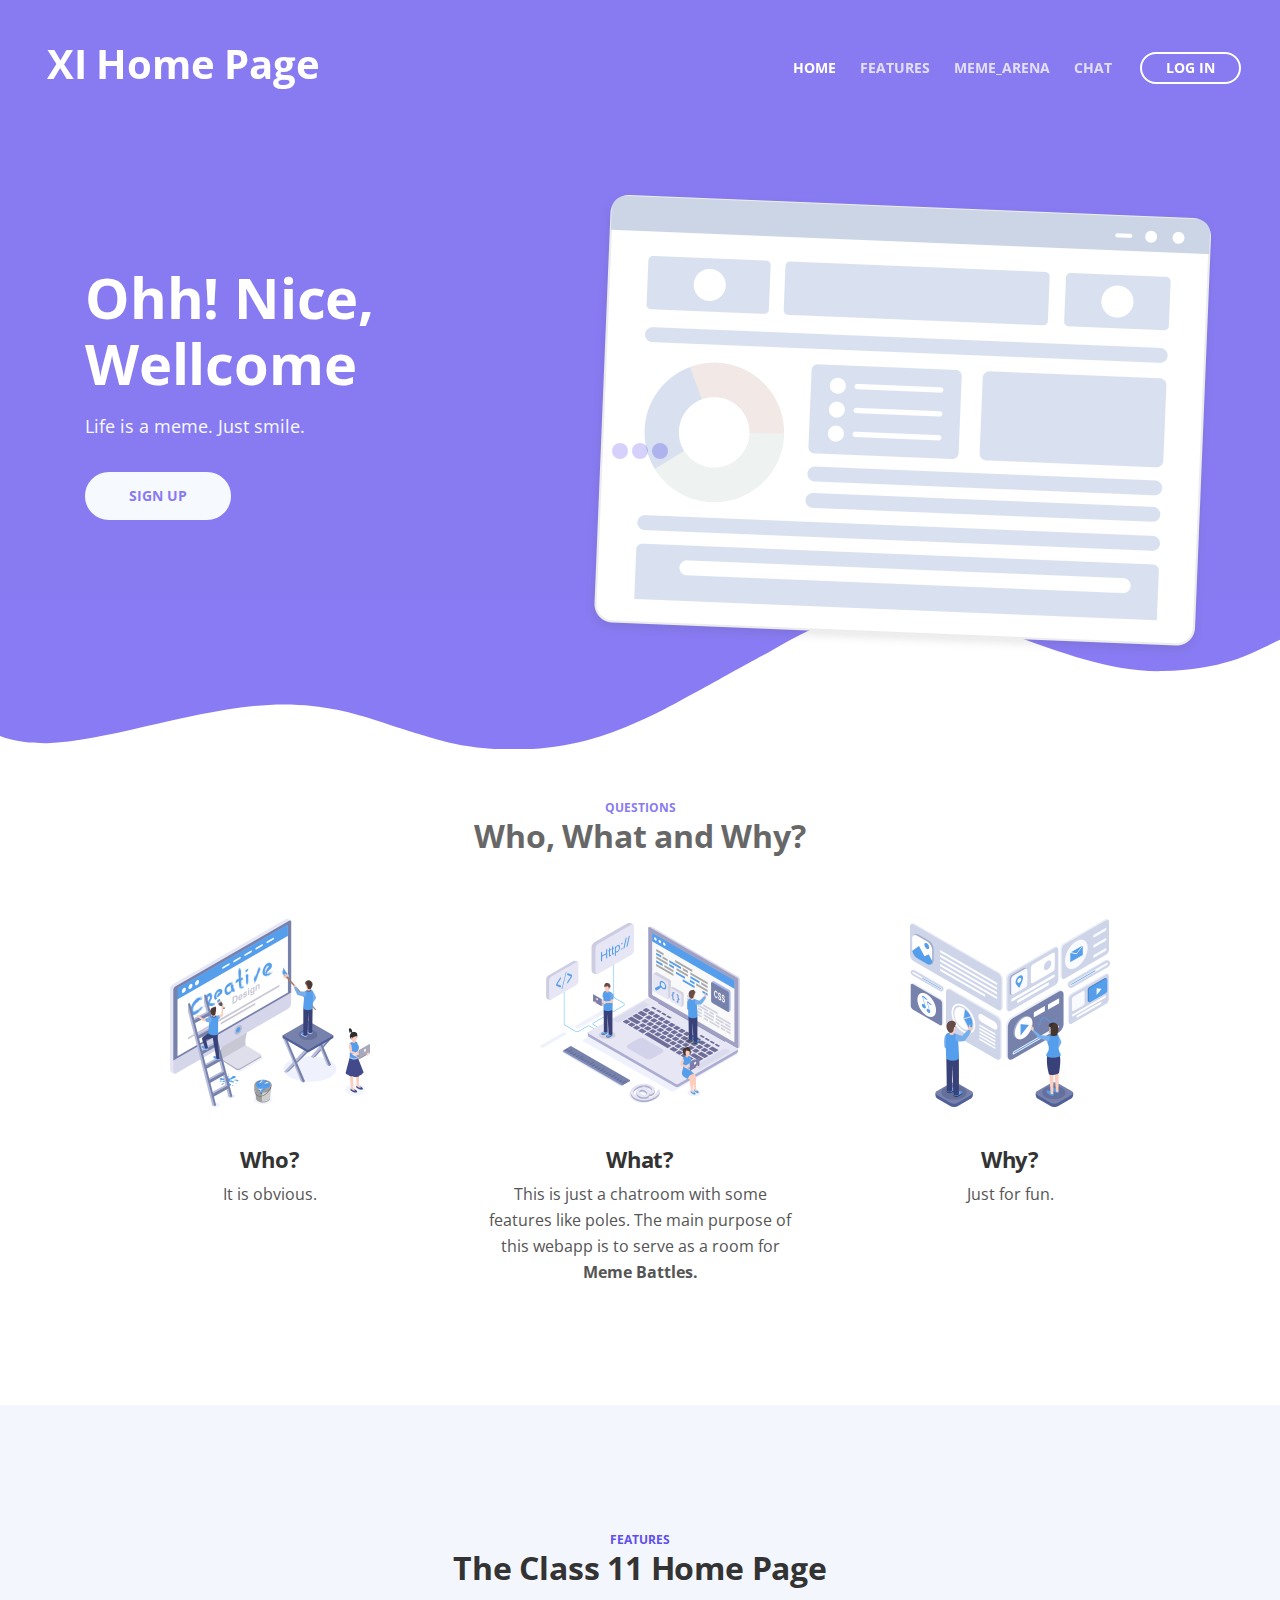
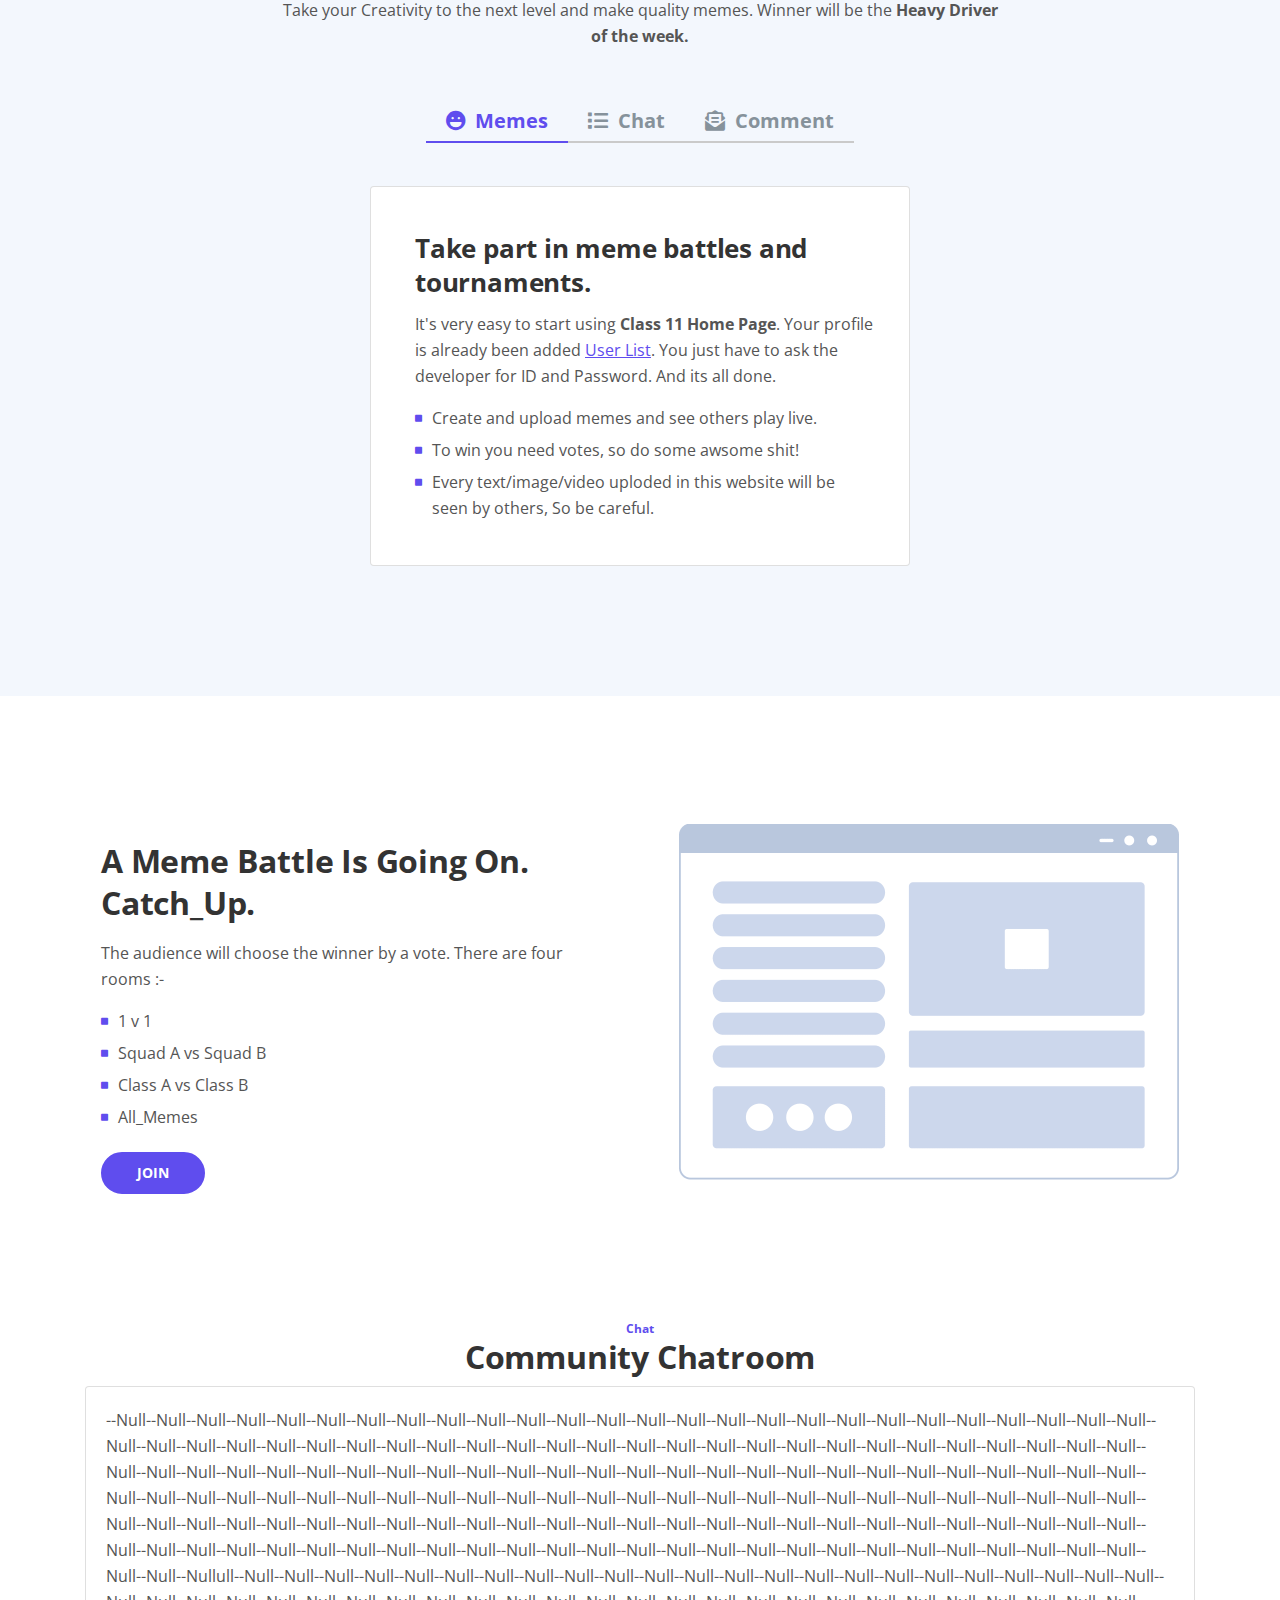
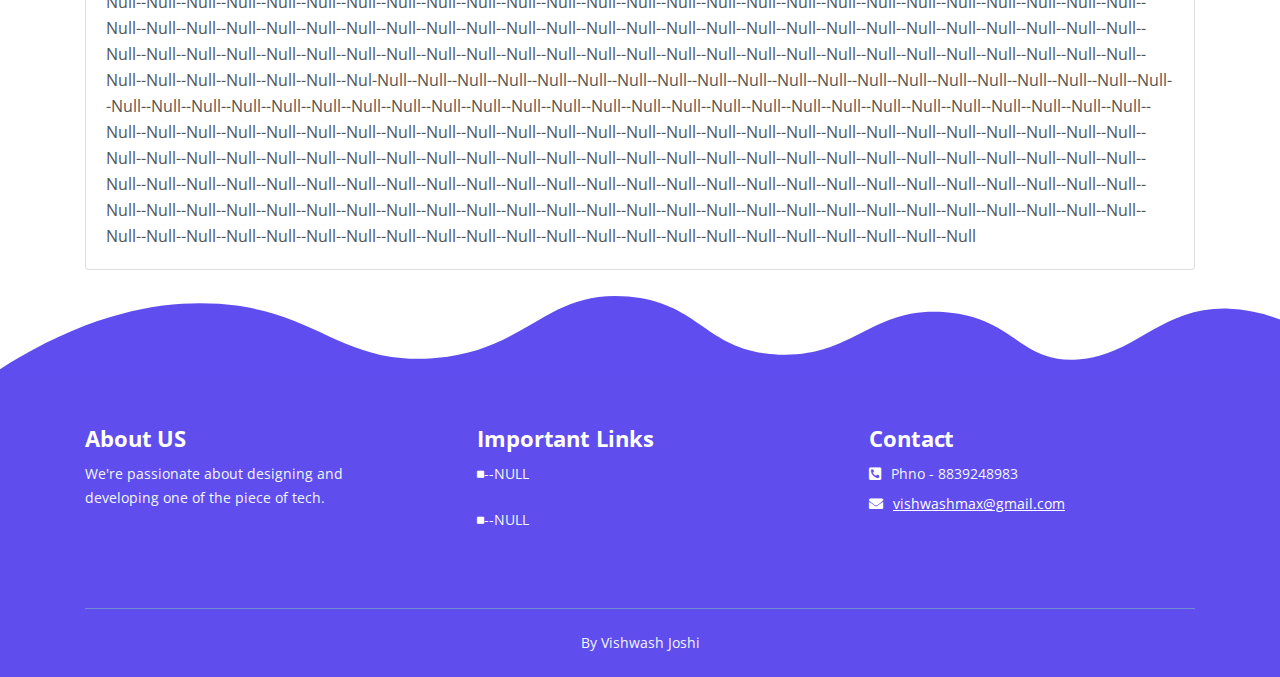
==== index.html @ 4756ef57 "Update index.html" ====
<!DOCTYPE html>
<html lang="en">
<head>
    <meta charset="utf-8">
    <meta name="viewport" content="width=device-width, initial-scale=1, shrink-to-fit=no">

    <!-- OG Meta Tags to improve the way the post looks when you share the page on LinkedIn, Facebook, Google+ -->
	<meta property="og:site_name" content="" /> <!-- website name -->
	<meta property="og:site" content="" /> <!-- website link -->
	<meta property="og:title" content=""/> <!-- title shown in the actual shared post -->
	<meta property="og:description" content="" /> <!-- description shown in the actual shared post -->
	<meta property="og:image" content="" /> <!-- image link, make sure it's jpg -->
	<meta property="og:url" content="" /> <!-- where do you want your post to link to -->
	<meta property="og:type" content="article" />

    <!-- Website Title -->
    <title>11 Science</title>
    
    <!-- Styles -->
    <link href="https://fonts.googleapis.com/css?family=Open+Sans:400,400i,700&display=swap&subset=latin-ext" rel="stylesheet">
    <link href="css/bootstrap.css" rel="stylesheet">
    <link href="css/fontawesome-all.css" rel="stylesheet">
    <link href="css/swiper.css" rel="stylesheet">
	<link href="css/magnific-popup.css" rel="stylesheet">
	<link href="css/styles.css" rel="stylesheet">
	
	<!-- Favicon  -->
    <link rel="shortcut icon" href="ico.png">
</head>
<body data-spy="scroll" data-target=".fixed-top">
    
    <!-- Preloader -->
	<div class="spinner-wrapper">
        <div class="spinner">
            <div class="bounce1"></div>
            <div class="bounce2"></div>
            <div class="bounce3"></div>
        </div>
    </div>
    <!-- end of preloader -->
    

    <!-- Navigation -->
    <nav class="navbar navbar-expand-lg navbar-dark navbar-custom fixed-top">
        <div class="container">

            <!-- Text Logo - Use this if you don't have a graphic logo -->
            <!-- <a class="navbar-brand logo-text page-scroll" href="index.html">Tivo</a> -->

            <!-- Image Logo -->
            <a class="navbar-brand logo-image" href="index.html" style="text-decoration:none !important"><h1 style="color:white !important;">XI Home Page</h1></a> 
            
            <!-- Mobile Menu Toggle Button -->
            <button class="navbar-toggler" type="button" data-toggle="collapse" data-target="#navbarsExampleDefault" aria-controls="navbarsExampleDefault" aria-expanded="false" aria-label="Toggle navigation">
                <span class="navbar-toggler-awesome fas fa-bars"></span>
                <span class="navbar-toggler-awesome fas fa-times"></span>
            </button>
            <!-- end of mobile menu toggle button -->

            <div class="collapse navbar-collapse" id="navbarsExampleDefault">
                <ul class="navbar-nav ml-auto">
                    <li class="nav-item">
                        <a class="nav-link page-scroll" href="#header">HOME <span class="sr-only">(current)</span></a>
                    </li>
                    <li class="nav-item">
                        <a class="nav-link page-scroll" href="#features">FEATURES</a>
                    </li>
                    <li class="nav-item">
                        <a class="nav-link page-scroll" href="#Memes">MEME_ARENA</a>
                    </li>

                    <!-- Dropdown Menu        
                    <li class="nav-item dropdown">
                        <a class="nav-link dropdown-toggle page-scroll" href="#video" id="navbarDropdown" role="button" aria-haspopup="true" aria-expanded="false">VIDEO</a>
                        <div class="dropdown-menu" aria-labelledby="navbarDropdown">
                            <a class="dropdown-item" href="article-details.html"><span class="item-text">ARTICLE DETAILS</span></a>
                            <div class="dropdown-items-divide-hr"></div>
                            <a class="dropdown-item" href="terms-conditions.html"><span class="item-text">TERMS CONDITIONS</span></a>
                            <div class="dropdown-items-divide-hr"></div>
                            <a class="dropdown-item" href="privacy-policy.html"><span class="item-text">PRIVACY POLICY</span></a>
                        </div>
                    </li>
                    <!-- end of dropdown menu -->

                    <li class="nav-item">
                        <a class="nav-link page-scroll" href="#chat">CHAT</a>
                    </li>
                </ul>
                <span class="nav-item">
                    <a class="btn-outline-sm" href="log-in.html">LOG IN</a>
                </span>
            </div>
        </div> <!-- end of container -->
    </nav> <!-- end of navbar -->
    <!-- end of navigation -->


    <!-- Header -->
    <header id="header" class="header">
        <div class="header-content">
            <div class="container">
                <div class="row">
                    <div class="col-lg-6 col-xl-5">
                        <div class="text-container">
                            <h1>Ohh! Nice, Wellcome</h1>
                            <p class="p-large">Life is a meme. Just smile.</p>
                            <a class="btn-solid-lg page-scroll" href="#">SIGN UP</a>
                        </div> <!-- end of text-container -->
                    </div> <!-- end of col -->
                    <div class="col-lg-6 col-xl-7">
                        <div class="image-container">
                            <div class="img-wrapper">
                                <img class="img-fluid" src="images/header-software-app.png" alt="alternative">
                            </div> <!-- end of img-wrapper -->
                        </div> <!-- end of image-container -->
                    </div> <!-- end of col -->
                </div> <!-- end of row -->
            </div> <!-- end of container -->
        </div> <!-- end of header-content -->
    </header> <!-- end of header -->
    <svg class="header-frame" data-name="Layer 1" xmlns="http://www.w3.org/2000/svg" preserveAspectRatio="none" viewBox="0 0 1920 310"><defs><style>.cls-1{fill:#5f4def;}</style></defs><title>header-frame</title><path class="cls-1" d="M0,283.054c22.75,12.98,53.1,15.2,70.635,14.808,92.115-2.077,238.3-79.9,354.895-79.938,59.97-.019,106.17,18.059,141.58,34,47.778,21.511,47.778,21.511,90,38.938,28.418,11.731,85.344,26.169,152.992,17.971,68.127-8.255,115.933-34.963,166.492-67.393,37.467-24.032,148.6-112.008,171.753-127.963,27.951-19.26,87.771-81.155,180.71-89.341,72.016-6.343,105.479,12.388,157.434,35.467,69.73,30.976,168.93,92.28,256.514,89.405,100.992-3.315,140.276-41.7,177-64.9V0.24H0V283.054Z"/></svg>
    <!-- end of header -->


    <!-- Customers 
    <div class="slider-1">
        <div class="container">
            <div class="row">
                <div class="col-lg-12">
                    
                    <!-- Image Slider 
                    <div class="slider-container">
                        <div class="swiper-container image-slider">
                            <div class="swiper-wrapper">
                                <div class="swiper-slide">
                                        <img class="img-fluid" src="images/customer-logo-1.png" alt="alternative">
                                </div>
                                <div class="swiper-slide">
                                        <img class="img-fluid" src="images/customer-logo-2.png" alt="alternative">
                                </div>
                                <div class="swiper-slide">
                                        <img class="img-fluid" src="images/customer-logo-3.png" alt="alternative">
                                </div>
                                <div class="swiper-slide">
                                        <img class="img-fluid" src="images/customer-logo-4.png" alt="alternative">
                                </div>
                                <div class="swiper-slide">
                                        <img class="img-fluid" src="images/customer-logo-5.png" alt="alternative">
                                </div>
                                <div class="swiper-slide">
                                        <img class="img-fluid" src="images/customer-logo-6.png" alt="alternative">
                                </div>
                            </div> <!-- end of swiper-wrapper 
                        </div> <!-- end of swiper container --
                    </div> <!-- end of slider-container -->
                    <!-- end of image slider --

                </div> <!-- end of col --
            </div> <!-- end of row --
        </div> <!-- end of container --
    </div> <!-- end of slider-1 -->
    <!-- end of customers -->


    <!-- Description -->
    <div class="cards-1">
        <div class="container">
            <div class="row">
                <div class="col-lg-12">
                    <div class="above-heading">QUESTIONS</div>
                    <h2 class="h2-heading">Who, What and Why?</h2>
                </div> <!-- end of col -->
            </div> <!-- end of row -->
            <div class="row">
                <div class="col-lg-12">

                    <!-- Card -->
                    <div class="card">
                        <div class="card-image">
                            <img class="img-fluid" src="images/description-2.png" alt="alternative">
                        </div>
                        <div class="card-body">
                            <h4 class="card-title">Who?</h4>
                            <p>It is obvious.</p>
                        </div>
                    </div>
                    <!-- end of card -->

                    <!-- Card -->
                    <div class="card">
                        <div class="card-image">
                            <img class="img-fluid" src="images/description-1.png " alt="alternative">
                        </div>
                        <div class="card-body">
                            <h4 class="card-title">What?</h4>
                            <p>This is just a chatroom with some features like poles. The main purpose of this webapp is to serve as a room for <b>Meme Battles.</b></p>
                        </div>
                    </div>
                    <!-- end of card -->

                    <!-- Card -->
                    <div class="card">
                        <div class="card-image">
                            <img class="img-fluid" src="images/description-3.png" alt="alternative">
                        </div>
                        <div class="card-body">
                            <h4 class="card-title">Why?</h4>
                            <p>Just for fun.</p>
                        </div>
                    </div>
                    <!-- end of card -->

                </div> <!-- end of col -->
            </div> <!-- end of row -->
        </div> <!-- end of container -->
    </div> <!-- end of cards-1 -->
    <!-- end of description -->


    <!-- Features -->
    <div id="features" class="tabs">
        <div class="container">
            <div class="row">
                <div class="col-lg-12">
                    <div class="above-heading">FEATURES</div>
                    <h2 class="h2-heading">The Class 11 Home Page</h2>
                    <p class="p-heading">Take your Creativity to the next level and make quality memes. Winner will be the <b>Heavy Driver of the week.</b> </p>
                </div> <!-- end of col -->
            </div> <!-- end of row -->
            <div class="row">
                <div class="col-lg-12">

                    <!-- Tabs Links -->
                    <ul class="nav nav-tabs" id="argoTabs" role="tablist">
						<li class="nav-item">
                            <a class="nav-link active" id="nav-tab-1" data-toggle="tab" href="#tab-1" role="tab" aria-controls="tab-1" aria-selected="false"><i class="fas fa-laugh"></i>Memes</a>
                        </li>
                        <li class="nav-item">
                            <a class="nav-link" id="nav-tab-2" data-toggle="tab" href="#tab-2" role="tab" aria-controls="tab-2" aria-selected="true"><i class="fas fa-list"></i>Chat</a>
                        </li>
                        <li class="nav-item">
                            <a class="nav-link" id="nav-tab-3" data-toggle="tab" href="#tab-3" role="tab" aria-controls="tab-3" aria-selected="false"><i class="fas fa-envelope-open-text"></i>Comment</a>
                        </li>

                    </ul>
                    <!-- end of tabs links -->

                    <!-- Tabs Content -->
                    <div class="tab-content" id="argoTabsContent">

                        <!-- Tab -->
                        <div class="tab-pane fade show active" id="tab-1" role="tabpanel" aria-labelledby="tab-1">
                            <div class="row">
                                <div class="col-lg-3">
                                </div> <!-- end of col -->
                                <div class="col-lg-6">
									<div class="card">
										<!--<div class="label">
											<p class="best-value">Best Value</p>
										</div> -->
										<div class="card-body">
													<div class="text-container">
														<h3>Take part in meme battles and tournaments.</h3>
														<p>It's very easy to start using <b>Class 11 Home Page</b>. Your profile is already been added <a class="blue page-scroll" href="#">User List</a>. You just have to ask the developer for ID and Password. And its all done.</p>
														<ul class="list-unstyled li-space-lg">
															<li class="media">
																<i class="fas fa-square"></i>
																<div class="media-body">Create and upload memes and see others play live.</div>
															</li>
															<li class="media">
																<i class="fas fa-square"></i>
																<div class="media-body">To win you need votes, so do some awsome shit!</div>
															</li>
															<li class="media">
																<i class="fas fa-square"></i>
																<div class="media-body">Every text/image/video uploded in this website will be seen by others, So be careful.</div>
															</li>
														</ul>
													</div> <!-- end of text-container -->
										</div>
									</div> <!-- end of card -->

                                </div> <!-- end of col -->
                            </div> <!-- end of row -->
                        </div> <!-- end of tab-pane -->
                        <!-- end of tab -->

                        <!-- Tab -->
                        <div class="tab-pane fade" id="tab-2" role="tabpanel" aria-labelledby="tab-2">
                            <div class="row">
                                <div class="col-lg-3">
                                </div> <!-- end of col -->
                                <div class="col-lg-6">
									<div class="card">
										<!--<div class="label">
											<p class="best-value">Best Value</p>
										</div> -->
										<div class="card-body">
													<div class="text-container">
														<h3>Only authrosied user can join chat room.</h3>
														<p>The security is <b>OP</b> but beware of screenshorts. [base64]</p>
													</div> <!-- end of text-container -->
										</div>
									</div> <!-- end of card -->

                                </div> <!-- end of col -->
                            </div> <!-- end of row -->
                        </div> <!-- end of tab-pane -->
                        <!-- end of tab -->

                        <!-- Tab -->
                        <div class="tab-pane fade" id="tab-3" role="tabpanel" aria-labelledby="tab-3">
                            <div class="row">
                                <div class="col-lg-3">
                                </div> <!-- end of col -->
                                <div class="col-lg-6">
									<div class="card">
										<!--<div class="label">
											<p class="best-value">Best Value</p>
										</div> -->
										<div class="card-body">
													<div class="text-container">
														<h3>Leave comment for users anonimusly.</h3>
														<p>[base64]</p>

													</div> <!-- end of text-container -->
										</div>
									</div> <!-- end of card -->

                                </div> <!-- end of col -->
                            </div> <!-- end of row -->
                        </div> <!-- end of tab-pane -->
                        <!-- end of tab -->
                        
                    </div> <!-- end of tab content -->
                    <!-- end of tabs content -->

                </div> <!-- end of col -->
            </div> <!-- end of row -->
        </div> <!-- end of container -->
    </div> <!-- end of tabs -->


    <!-- Details -->
    <div id="Memes" class="basic-1">
        <div class="container">
            <div class="row">
                <div class="col-lg-6">
                    <div class="text-container">
                        <h2>A Meme Battle Is Going On. Catch_Up.</h2>
                        <p>The audience will choose the winner by a vote. There are four rooms :-</p>
                        <ul class="list-unstyled li-space-lg">
                            <li class="media">
                                <i class="fas fa-square"></i>
                                <div class="media-body">1 v 1</div>
                            </li>
                            <li class="media">
                                <i class="fas fa-square"></i>
                                <div class="media-body">Squad A vs Squad B</div>
                            </li>
                            <li class="media">
                                <i class="fas fa-square"></i>
                                <div class="media-body">Class A vs Class B</div>
                            </li>
                            <li class="media">
                                <i class="fas fa-square"></i>
                                <div class="media-body">All_Memes</div>
                            </li>
                        </ul>
						<a class="btn-solid-reg page-scroll" href="#">JOIN</a>
                    </div> <!-- end of text-container -->
                </div> <!-- end of col -->
                <div class="col-lg-6">
                    <div class="image-container">
                        <img class="img-fluid" src="images/details.png" alt="alternative">
                    </div> <!-- end of image-container -->
                </div> <!-- end of col -->
            </div> <!-- end of row -->
        </div> <!-- end of container -->
    </div> <!-- end of basic-1 -->
    <!-- end of details -->


    <!-- Video -
    <div id="video" class="basic-2">
        <div class="container">
            <div class="row">
                <div class="col-lg-12">

                    <!-- Video Preview --
                    <div class="image-container">
                        <div class="video-wrapper">
                            <a class="popup-youtube" href="https://www.youtube.com/watch?v=SsauwGdDMys" data-effect="fadeIn">
                                <img class="img-fluid" src="images/video-image.png" alt="alternative">
                                <span class="video-play-button">
                                    <span></span>
                                </span>
                            </a>
                        </div> <!-- end of video-wrapper --
                    </div> <!-- end of image-container --
                    <!-- end of video preview --

                    <div class="p-heading">Don't watch that video. Ok, do as your wish.</div>        
                </div> <!-- end of col --
            </div> <!-- end of row --
        </div> <!-- end of container --
    </div> <!-- end of basic-2 -->
    <!-- end of video -->


    <!-- Pricing -->
    <div id="chat" class="card-1">
        <div class="container">
            <div class="row">
                <div class="col-lg-12">
                    <div class="above-heading">Chat</div>
                    <center><h2 class="h2-heading">Community Chatroom</h2></center>
                </div> <!-- end of col -->
            </div> <!-- end of row -->
            <div class="row">
                <div class="col-lg-12">

                    <!-- Card-->
                    <div class="card">
                        <div class="card-body">
						[base64]
                        </div>
                    </div> <!-- end of card -->
                    <!-- end of card -->

                    
            </div> <!-- end of row -->
        </div> <!-- end of container -->
    </div> <!-- end of cards-2 -->
    <!-- end of pricing -->
	<br>


    <!-- Testimonials --
    <div class="slider-2">
        <div class="container">
            <div class="row">
                <div class="col-lg-12">      
                    
                    <!-- Text Slider --
                    <div class="slider-container">
                        <div class="swiper-container text-slider">
                            <div class="swiper-wrapper">
                                
                                <!-- Slide --
                                <div class="swiper-slide">
                                    <div class="image-wrapper">
                                        <img class="img-fluid" src="images/testimonial-1.jpg" alt="alternative">
                                    </div> <!-- end of image-wrapper --
                                    <div class="text-wrapper">
                                        <div class="testimonial-text">I started to use Tivo with the free trial about a year ago and never stopped since then. It does all the repeating marketing tasks and allows me to focus on core development activities like new product research and design. I love it and recommend it to everyone.</div>
                                        <div class="testimonial-author">Jude Thorn - Online Marketer</div>
                                    </div> <!-- end of text-wrapper --
                                </div> <!-- end of swiper-slide -->
                                <!-- end of slide -->

                                <!-- Slide --
                                <div class="swiper-slide">
                                    <div class="image-wrapper">
                                        <img class="img-fluid" src="images/testimonial-2.jpg" alt="alternative">
                                    </div> <!-- end of image-wrapper --
                                    <div class="text-wrapper">
                                        <div class="testimonial-text">Awesome features for the money. I never thought such a low ammount of money would bring me so many leads per month. Before Tivo I used the services of an agency which cost 10x more and delivered far less. Highly recommended to marketers focused on results.</div>
                                        <div class="testimonial-author">Roy Smith - Developer</div>
                                    </div> <!-- end of text-wrapper --
                                </div> <!-- end of swiper-slide -->
                                <!-- end of slide -->

                                <!-- Slide --
                                <div class="swiper-slide">
                                    <div class="image-wrapper">
                                        <img class="img-fluid" src="images/testimonial-3.jpg" alt="alternative">
                                    </div> <!-- end of image-wrapper --
                                    <div class="text-wrapper">
                                        <div class="testimonial-text">Tivo is the best marketing automation app for small and medium sized business. It understands the mindset of young entrepreneurs and provides the necessary data for wise marketing decisions. Just give it a try and you will definitely not regret spending your time.</div>
                                        <div class="testimonial-author">Marsha Singer - Online Marketer</div>
                                    </div> <!-- end of text-wrapper --
                                </div> <!-- end of swiper-slide -->
                                <!-- end of slide -->

                                <!-- Slide --
                                <div class="swiper-slide">
                                    <div class="image-wrapper">
                                        <img class="img-fluid" src="images/testimonial-4.jpg" alt="alternative">
                                    </div> <!-- end of image-wrapper --
                                    <div class="text-wrapper">
                                        <div class="testimonial-text">Tivo is one of the greatest marketing automation apps out there. I especially love the Reporting Tools module because it gives me such a great amount of information based on little amounts of input gathered in just few weeks of light weight usage. Recommended!</div>
                                        <div class="testimonial-author">Ronda Louis - Online Marketer</div>
                                    </div> <!-- end of text-wrapper --
                                </div> <!-- end of swiper-slide --
                                <!-- end of slide --

                            </div> <!-- end of swiper-wrapper --
                            
                            <!-- Add Arrows --
                            <div class="swiper-button-next"></div>
                            <div class="swiper-button-prev"></div>
                            <!-- end of add arrows --

                        </div> <!-- end of swiper-container --
                    </div> <!-- end of slider-container --
                    <!-- end of text slider --

                </div> <!-- end of col --
            </div> <!-- end of row --
        </div> <!-- end of container --
    </div> <!-- end of slider-2 -->
    <!-- end of testimonials -->





    <!-- Footer -->
    <svg class="footer-frame" data-name="Layer 2" xmlns="http://www.w3.org/2000/svg" preserveAspectRatio="none" viewBox="0 0 1920 79"><defs><style>.cls-2{fill:#5f4def;}</style></defs><title>footer-frame</title><path class="cls-2" d="M0,72.427C143,12.138,255.5,4.577,328.644,7.943c147.721,6.8,183.881,60.242,320.83,53.737,143-6.793,167.826-68.128,293-60.9,109.095,6.3,115.68,54.364,225.251,57.319,113.58,3.064,138.8-47.711,251.189-41.8,104.012,5.474,109.713,50.4,197.369,46.572,89.549-3.91,124.375-52.563,227.622-50.155A338.646,338.646,0,0,1,1920,23.467V79.75H0V72.427Z" transform="translate(0 -0.188)"/></svg>
    <div class="footer">
        <div class="container">
            <div class="row">
                <div class="col-md-4">
                    <div class="footer-col first">
                        <h4>About US</h4>
                        <p class="p-small">We're passionate about designing and developing one of the piece of tech.</p>
                    </div>
                </div> <!-- end of col -->
                <div class="col-md-4">
                    <div class="footer-col middle">
                        <h4>Important Links</h4>
                        <ul class="list-unstyled li-space-lg p-small">
                            <li class="media">
                                <i class="fas fa-square"></i>
                                <p class="p-small">--NULL</p>
                            </li>
                            <li class="media">
                                <i class="fas fa-square"></i>
                                <p class="p-small">--NULL</p>
                            </li>
                        </ul>
                    </div>
                </div> <!-- end of col -->
                <div class="col-md-4">
                    <div class="footer-col last">
                        <h4>Contact</h4>
                        <ul class="list-unstyled li-space-lg p-small">
                            <li class="media">
                                <i class="fas fa-phone-square-alt"></i>
                                <div class="media-body">Phno - 8839248983</div>
                            </li>
                            <li class="media">
                                <i class="fas fa-envelope"></i>
                                <div class="media-body"><a class="white" href="mailto:vishwashmax@gmail.com">vishwashmax@gmail.com</a></div>
                            </li>
                        </ul>
                    </div> 
                </div> <!-- end of col -->
            </div> <!-- end of row -->
        </div> <!-- end of container -->
    </div> <!-- end of footer -->  
    <!-- end of footer -->


    <!-- Copyright -->
    <div class="copyright">
        <div class="container">
            <div class="row">
                <div class="col-lg-12">
                    <p class="p-small">By Vishwash Joshi</a></p>
                </div> <!-- end of col -->
            </div> <!-- enf of row -->
        </div> <!-- end of container -->
    </div> <!-- end of copyright --> 
    <!-- end of copyright -->
    
    	
    <!-- Scripts -->
    <script src="js/jquery.min.js"></script> <!-- jQuery for Bootstrap's JavaScript plugins -->
    <script src="js/popper.min.js"></script> <!-- Popper tooltip library for Bootstrap -->
    <script src="js/bootstrap.min.js"></script> <!-- Bootstrap framework -->
    <script src="js/jquery.easing.min.js"></script> <!-- jQuery Easing for smooth scrolling between anchors -->
    <script src="js/swiper.min.js"></script> <!-- Swiper for image and text sliders -->
    <script src="js/jquery.magnific-popup.js"></script> <!-- Magnific Popup for lightboxes -->
    <script src="js/validator.min.js"></script> <!-- Validator.js - Bootstrap plugin that validates forms -->
    <script src="js/scripts.js"></script> <!-- Custom scripts -->
</body>
</html>
---- css/styles.css ----
/* Template: Tivo - SaaS App HTML Landing Page Template
   Author: Inovatik
   Created: Sep 2019
   Description: Master CSS file
*/

/*****************************************
Table Of Contents:

01. General Styles
02. Preloader
03. Navigation
04. Header
05. Customers
06. Description
07. Features
08. Features Lightboxes
09. Details
10. Video
11. Pricing
12. Testimonials
13. Newsletter
14. Footer
15. Copyright
16. Back To Top Button
17. Extra Pages
18. Sign Up and Log In Pages
19. Media Queries
******************************************/

/*****************************************
Colors:
- Backgrounds, buttons, bullets, icons - blue #5f4dee
- Backgrounds, light button, light body text - light gray #f3f7fd
- Headings text - black #333
- Body text - dark gray #555
******************************************/


/******************************/
/*     01. General Styles     */
/******************************/
body,
html {
    width: 100%;
	height: 100%;
}

body, p {
	color: #555; 
	font: 400 1rem/1.625rem "Open Sans", sans-serif;;
}

.p-large {
	font: 400 1.125rem/1.75rem "Open Sans", sans-serif;
}

.p-small {
	font: 400 0.875rem/1.5rem "Open Sans", sans-serif;
}

h1 {
	color: #333;
	font: 700 2.5rem/3.125rem "Open Sans", sans-serif;
	letter-spacing: -0.2px;
}

h2 {
	color: #333;
	font: 700 2rem/2.625rem "Open Sans", sans-serif;
	letter-spacing: -0.2px;
}

h3 {
	color: #333;
	font: 700 1.625rem/2.125rem "Open Sans", sans-serif;
	letter-spacing: -0.2px;
}

h4 {
	color: #333;
	font: 700 1.375rem/1.75rem "Open Sans", sans-serif;
	letter-spacing: -0.1px;
}

h5 {
	color: #333;
	font: 700 1.125rem/1.5rem "Open Sans", sans-serif;
	letter-spacing: -0.1px;
}

h6 {
	color: #333;
	font: 700 1rem/1.375rem "Open Sans", sans-serif;
	letter-spacing: -0.1px;
}

.above-heading {
	color: #5f4dee;
	font: 700 0.75rem/0.875rem "Open Sans", sans-serif;
	text-align: center;
}

.p-heading {
	margin-bottom: 3.25rem;
}

.testimonial-text {
	font: italic 400 1rem/1.625rem "Open Sans", sans-serif;
}

.testimonial-author {
	font: 700 1rem/1.625rem "Open Sans", sans-serif;
	letter-spacing: -0.1px;
}

.li-space-lg li {
	margin-bottom: 0.375rem;
}

.indent {
	padding-left: 1.25rem;
}

a {
	color: #555;
	text-decoration: underline;
}

a:hover {
	color: #555;
	text-decoration: underline;
}

a.white {
	color: #fff;
}

.decorative-line {
	display: block;
	width: 5rem;
	height: 0.5rem;
	margin-right: auto;
	margin-left: auto;
}

.blue {
	color: #5f4dee;
}

.btn-solid-reg {
	display: inline-block;
	padding: 1.1875rem 2.125rem 1.1875rem 2.125rem;
	border: 0.125rem solid #5f4dee;
	border-radius: 2rem;
	background-color: #5f4dee;
	color: #fff;
	font: 700 0.875rem/0 "Open Sans", sans-serif;
	text-decoration: none;
	transition: all 0.2s;
}

.btn-solid-reg:hover {
	background-color: transparent;
	color: #5f4dee;
	text-decoration: none;
}

.btn-solid-lg {
	display: inline-block;
	padding: 1.375rem 2.625rem 1.375rem 2.625rem;
	border: 0.125rem solid #5f4dee;
	border-radius: 2rem;
	background-color: #5f4dee;
	color: #fff;
	font: 700 0.875rem/0 "Open Sans", sans-serif;
	text-decoration: none;
	transition: all 0.2s;
}

.btn-solid-lg:hover {
	background-color: transparent;
	color: #5f4dee;
	text-decoration: none;
}

.btn-outline-reg {
	display: inline-block;
	padding: 1.1875rem 2.125rem 1.1875rem 2.125rem;
	border: 0.125rem solid #5f4dee;
	border-radius: 2rem;
	background-color: transparent;
	color: #5f4dee;
	font: 700 0.875rem/0 "Open Sans", sans-serif;
	text-decoration: none;
	transition: all 0.2s;
}

.btn-outline-reg:hover {
	background-color: #5f4dee;
	color: #fff;
	text-decoration: none;
}

.btn-outline-lg {
	display: inline-block;
	padding: 1.375rem 2.625rem 1.375rem 2.625rem;
	border: 0.125rem solid #5f4dee;
	border-radius: 2rem;
	background-color: transparent;
	color: #5f4dee;
	font: 700 0.875rem/0 "Open Sans", sans-serif;
	text-decoration: none;
	transition: all 0.2s;
}

.btn-outline-lg:hover {
	background-color: #5f4dee;
	color: #fff;
	text-decoration: none;
}

.btn-outline-sm {
	display: inline-block;
	padding: 0.875rem 1.5rem 0.875rem 1.5rem;
	border: 0.125rem solid #5f4dee;
	border-radius: 2rem;
	background-color: transparent;
	color: #5f4dee;
	font: 700 0.875rem/0 "Open Sans", sans-serif;
	text-decoration: none;
	transition: all 0.2s;
}

.btn-outline-sm:hover {
	background-color: #5f4dee;
	color: #fff;
	text-decoration: none;
}

.form-group {
	position: relative;
	margin-bottom: 1.25rem;
}

.form-group.has-error.has-danger {
	margin-bottom: 0.625rem;
}

.form-group.has-error.has-danger .help-block.with-errors ul {
	margin-top: 0.375rem;
}

.label-control {
	position: absolute;
	top: 0.87rem;
	left: 1.25rem;
	color: #555;
	opacity: 1;
	font: 400 0.875rem/1.375rem "Open Sans", sans-serif;
	cursor: text;
	transition: all 0.2s ease;
}

/* IE10+ hack to solve lower label text position compared to the rest of the browsers */
@media screen and (-ms-high-contrast: active), screen and (-ms-high-contrast: none) {  
	.label-control {
		top: 0.9375rem;
	}
}

.form-control-input:focus + .label-control,
.form-control-input.notEmpty + .label-control,
.form-control-textarea:focus + .label-control,
.form-control-textarea.notEmpty + .label-control {
	top: 0.125rem;
	opacity: 1;
	font-size: 0.75rem;
	font-weight: 700;
}

.form-control-input,
.form-control-select {
	display: block; /* needed for proper display of the label in Firefox, IE, Edge */
	width: 100%;
	padding-top: 1.0625rem;
	padding-bottom: 0.0625rem;
	padding-left: 1.25rem;
	border: 1px solid #c4d8dc;
	border-radius: 0.25rem;
	background-color: #fff;
	color: #555;
	font: 400 0.875rem/1.875rem "Open Sans", sans-serif;
	transition: all 0.2s;
	-webkit-appearance: none; /* removes inner shadow on form inputs on ios safari */
}

.form-control-select {
	padding-top: 0.5rem;
	padding-bottom: 0.5rem;
	height: 3rem;
}

/* IE10+ hack to solve lower label text position compared to the rest of the browsers */
@media screen and (-ms-high-contrast: active), screen and (-ms-high-contrast: none) {  
	.form-control-input {
		padding-top: 1.25rem;
		padding-bottom: 0.75rem;
		line-height: 1.75rem;
	}

	.form-control-select {
		padding-top: 0.875rem;
		padding-bottom: 0.75rem;
		height: 3.125rem;
		line-height: 2.125rem;
	}
}

select {
    /* you should keep these first rules in place to maintain cross-browser behavior */
    -webkit-appearance: none;
	-moz-appearance: none;
	-ms-appearance: none;
    -o-appearance: none;
    appearance: none;
    background-image: url('../images/down-arrow.png');
    background-position: 96% 50%;
    background-repeat: no-repeat;
    outline: none;
}

select::-ms-expand {
    display: none; /* removes the ugly default down arrow on select form field in IE11 */
}

.form-control-textarea {
	display: block; /* used to eliminate a bottom gap difference between Chrome and IE/FF */
	width: 100%;
	height: 8rem; /* used instead of html rows to normalize height between Chrome and IE/FF */
	padding-top: 1.25rem;
	padding-left: 1.3125rem;
	border: 1px solid #c4d8dc;
	border-radius: 0.25rem;
	background-color: #fff;
	color: #555;
	font: 400 0.875rem/1.75rem "Open Sans", sans-serif;
	transition: all 0.2s;
}

.form-control-input:focus,
.form-control-select:focus,
.form-control-textarea:focus {
	border: 1px solid #a1a1a1;
	outline: none; /* Removes blue border on focus */
}

.form-control-input:hover,
.form-control-select:hover,
.form-control-textarea:hover {
	border: 1px solid #a1a1a1;
}

.checkbox {
	font: 400 0.75rem/1.25rem "Open Sans", sans-serif;
}

input[type='checkbox'] {
	vertical-align: -15%;
	margin-right: 0.375rem;
}

/* IE10+ hack to raise checkbox field position compared to the rest of the browsers */
@media screen and (-ms-high-contrast: active), screen and (-ms-high-contrast: none) {  
	input[type='checkbox'] {
		vertical-align: -9%;
	}
}

.form-control-submit-button {
	display: inline-block;
	width: 100%;
	height: 3.125rem;
	border: 1px solid #5f4dee;
	border-radius: 1.5rem;
	background-color: #5f4dee;
	color: #fff;
	font: 700 0.875rem/0 "Open Sans", sans-serif;
	cursor: pointer;
	transition: all 0.2s;
}

.form-control-submit-button:hover {
	background-color: transparent;
	color: #5f4dee;
}

/* Form Success And Error Message Formatting */
#smsgSubmit.h3.text-center.tada.animated,
#lmsgSubmit.h3.text-center.tada.animated,
#nmsgSubmit.h3.text-center.tada.animated,
#pmsgSubmit.h3.text-center.tada.animated,
#smsgSubmit.h3.text-center,
#lmsgSubmit.h3.text-center,
#nmsgSubmit.h3.text-center,
#pmsgSubmit.h3.text-center {
	display: block;
	margin-bottom: 0;
	color: #555;
	font-size: 1.125rem;
	line-height: 1rem;
}

.help-block.with-errors .list-unstyled {
	color: #555;
	font-size: 0.75rem;
	line-height: 1.125rem;
	text-align: left;
}

.help-block.with-errors ul {
	margin-bottom: 0;
}
/* end of form success and error message formatting */

/* Form Success And Error Message Animation - Animate.css */
@-webkit-keyframes tada {
	from {
		-webkit-transform: scale3d(1, 1, 1);
		-ms-transform: scale3d(1, 1, 1);
		transform: scale3d(1, 1, 1);
	}
	10%, 20% {
		-webkit-transform: scale3d(.9, .9, .9) rotate3d(0, 0, 1, -3deg);
		-ms-transform: scale3d(.9, .9, .9) rotate3d(0, 0, 1, -3deg);
		transform: scale3d(.9, .9, .9) rotate3d(0, 0, 1, -3deg);
	}
	30%, 50%, 70%, 90% {
		-webkit-transform: scale3d(1.1, 1.1, 1.1) rotate3d(0, 0, 1, 3deg);
		-ms-transform: scale3d(1.1, 1.1, 1.1) rotate3d(0, 0, 1, 3deg);
		transform: scale3d(1.1, 1.1, 1.1) rotate3d(0, 0, 1, 3deg);
	}
	40%, 60%, 80% {
		-webkit-transform: scale3d(1.1, 1.1, 1.1) rotate3d(0, 0, 1, -3deg);
		-ms-transform: scale3d(1.1, 1.1, 1.1) rotate3d(0, 0, 1, -3deg);
		transform: scale3d(1.1, 1.1, 1.1) rotate3d(0, 0, 1, -3deg);
	}
	to {
		-webkit-transform: scale3d(1, 1, 1);
		-ms-transform: scale3d(1, 1, 1);
		transform: scale3d(1, 1, 1);
	}
}

@keyframes tada {
	from {
		-webkit-transform: scale3d(1, 1, 1);
		-ms-transform: scale3d(1, 1, 1);
		transform: scale3d(1, 1, 1);
	}
	10%, 20% {
		-webkit-transform: scale3d(.9, .9, .9) rotate3d(0, 0, 1, -3deg);
		-ms-transform: scale3d(.9, .9, .9) rotate3d(0, 0, 1, -3deg);
		transform: scale3d(.9, .9, .9) rotate3d(0, 0, 1, -3deg);
	}
	30%, 50%, 70%, 90% {
		-webkit-transform: scale3d(1.1, 1.1, 1.1) rotate3d(0, 0, 1, 3deg);
		-ms-transform: scale3d(1.1, 1.1, 1.1) rotate3d(0, 0, 1, 3deg);
		transform: scale3d(1.1, 1.1, 1.1) rotate3d(0, 0, 1, 3deg);
	}
	40%, 60%, 80% {
		-webkit-transform: scale3d(1.1, 1.1, 1.1) rotate3d(0, 0, 1, -3deg);
		-ms-transform: scale3d(1.1, 1.1, 1.1) rotate3d(0, 0, 1, -3deg);
		transform: scale3d(1.1, 1.1, 1.1) rotate3d(0, 0, 1, -3deg);
	}
	to {
		-webkit-transform: scale3d(1, 1, 1);
		-ms-transform: scale3d(1, 1, 1);
		transform: scale3d(1, 1, 1);
	}
}

.tada {
	-webkit-animation-name: tada;
	animation-name: tada;
}

.animated {
	-webkit-animation-duration: 1s;
	animation-duration: 1s;
	-webkit-animation-fill-mode: both;
	animation-fill-mode: both;
}
/* end of form success and error message animation - Animate.css */

/* Fade-move Animation For Details Lightbox - Magnific Popup */
/* at start */
.my-mfp-slide-bottom .zoom-anim-dialog {
	opacity: 0;
	transition: all 0.2s ease-out;
	-webkit-transform: translateY(-1.25rem) perspective(37.5rem) rotateX(10deg);
	-ms-transform: translateY(-1.25rem) perspective(37.5rem) rotateX(10deg);
	transform: translateY(-1.25rem) perspective(37.5rem) rotateX(10deg);
}

/* animate in */
.my-mfp-slide-bottom.mfp-ready .zoom-anim-dialog {
	opacity: 1;
	-webkit-transform: translateY(0) perspective(37.5rem) rotateX(0); 
	-ms-transform: translateY(0) perspective(37.5rem) rotateX(0); 
	transform: translateY(0) perspective(37.5rem) rotateX(0); 
}

/* animate out */
.my-mfp-slide-bottom.mfp-removing .zoom-anim-dialog {
	opacity: 0;
	-webkit-transform: translateY(-0.625rem) perspective(37.5rem) rotateX(10deg); 
	-ms-transform: translateY(-0.625rem) perspective(37.5rem) rotateX(10deg); 
	transform: translateY(-0.625rem) perspective(37.5rem) rotateX(10deg); 
}

/* dark overlay, start state */
.my-mfp-slide-bottom.mfp-bg {
	opacity: 0;
	transition: opacity 0.2s ease-out;
}

/* animate in */
.my-mfp-slide-bottom.mfp-ready.mfp-bg {
	opacity: 0.8;
}
/* animate out */
.my-mfp-slide-bottom.mfp-removing.mfp-bg {
	opacity: 0;
}
/* end of fade-move animation for details lightbox - magnific popup */

/* Fade Animation For Image Lightbox - Magnific Popup */
@-webkit-keyframes fadeIn {
	from {
		opacity: 0;
	}
	to {
		opacity: 1;
	}
}

@keyframes fadeIn {
	from {
		opacity: 0;
	}
	to {
		opacity: 1;
	}
}

.fadeIn {
	-webkit-animation: fadeIn 0.6s;
	animation: fadeIn 0.6s;
}

@-webkit-keyframes fadeOut {
	from {
		opacity: 1;
	}
	to {
		opacity: 0;
	}
}

@keyframes fadeOut {
	from {
		opacity: 1;
	}
	to {
		opacity: 0;
	}
}

.fadeOut {
	-webkit-animation: fadeOut 0.8s;
	animation: fadeOut 0.8s;
}
/* end of fade animation for image lightbox - magnific popup */


/*************************/
/*     02. Preloader     */
/*************************/
.spinner-wrapper {
	position: fixed;
	z-index: 999999;
	top: 0;
	right: 0;
	bottom: 0;
	left: 0;
	background: #fff;
}

.spinner {
	position: absolute;
	top: 50%; /* centers the loading animation vertically one the screen */
	left: 50%; /* centers the loading animation horizontally one the screen */
	width: 3.75rem;
	height: 1.25rem;
	margin: -0.625rem 0 0 -1.875rem; /* is width and height divided by two */ 
	text-align: center;
}

.spinner > div {
	display: inline-block;
	width: 1rem;
	height: 1rem;
	border-radius: 100%;
	background-color: #5f4dee;
	-webkit-animation: sk-bouncedelay 1.4s infinite ease-in-out both;
	animation: sk-bouncedelay 1.4s infinite ease-in-out both;
}

.spinner .bounce1 {
	-webkit-animation-delay: -0.32s;
	animation-delay: -0.32s;
}

.spinner .bounce2 {
	-webkit-animation-delay: -0.16s;
	animation-delay: -0.16s;
}

@-webkit-keyframes sk-bouncedelay {
	0%, 80%, 100% { -webkit-transform: scale(0); }
	40% { -webkit-transform: scale(1.0); }
}

@keyframes sk-bouncedelay {
	0%, 80%, 100% { 
		-webkit-transform: scale(0);
		-ms-transform: scale(0);
		transform: scale(0);
	} 40% { 
		-webkit-transform: scale(1.0);
		-ms-transform: scale(1.0);
		transform: scale(1.0);
	}
}


/**************************/
/*     03. Navigation     */
/**************************/
.navbar-custom {
	background-color: #5f4dee;
	box-shadow: 0 0.0625rem 0.375rem 0 rgba(0, 0, 0, 0.1);
	font: 700 0.875rem/0.875rem "Open Sans", sans-serif;
	transition: all 0.2s;
}

.navbar-custom .container {
	max-width: 87.5rem;
}

.navbar-custom .navbar-brand.logo-image img {
    width: 4.4375rem;
	height: 1.75rem;
}

.navbar-custom .navbar-brand.logo-text {
	font: 700 2rem/1.5rem "Open Sans", sans-serif;
	color: #fff;;
	text-decoration: none;
}

.navbar-custom .navbar-nav {
	margin-top: 0.75rem;
	margin-bottom: 0.5rem;
}

.navbar-custom .nav-item .nav-link {
	padding: 0.625rem 0.75rem 0.625rem 0.75rem;
	color: #f7f5f5;
	opacity: 0.8;
	text-decoration: none;
	transition: all 0.2s ease;
}

.navbar-custom .nav-item .nav-link:hover,
.navbar-custom .nav-item .nav-link.active {
	color: #fff;
	opacity: 1;
}

/* Dropdown Menu */
.navbar-custom .dropdown:hover > .dropdown-menu {
	display: block; /* this makes the dropdown menu stay open while hovering it */
	min-width: auto;
	animation: fadeDropdown 0.2s; /* required for the fade animation */
}

@keyframes fadeDropdown {
    0% {
        opacity: 0;
    }

    100% {
        opacity: 1;
    }
}

.navbar-custom .dropdown-toggle:focus { /* removes dropdown outline on focus */
	outline: 0;
}

.navbar-custom .dropdown-menu {
	margin-top: 0;
	border: none;
	border-radius: 0.25rem;
	background-color: #5f4dee;
}

.navbar-custom .dropdown-item {
	color: #f7f5f5;
	opacity: 0.8;
	font: 700 0.875rem/0.875rem "Open Sans", sans-serif;
	text-decoration: none;
}

.navbar-custom .dropdown-item:hover {
	background-color: #5f4dee;
	color: #fff;
	opacity: 1;
}

.navbar-custom .dropdown-items-divide-hr {
	width: 100%;
	height: 1px;
	margin: 0.75rem auto 0.725rem auto;
	border: none;
	background-color: #c4d8dc;
	opacity: 0.2;
}
/* end of dropdown menu */

.navbar-custom .nav-item .btn-outline-sm {
	margin-top: 0.25rem;
	margin-bottom: 1.375rem;
	margin-left: 0.5rem;
	border: 0.125rem solid #fff;
	color: #fff;
}

.navbar-custom .nav-item .btn-outline-sm:hover {
	background-color: #fff;
	color: #5f4dee;
}

.navbar-custom .navbar-toggler {
	padding: 0;
	border: none;
	color: #fff;
	font-size: 2rem;
}

.navbar-custom button[aria-expanded='false'] .navbar-toggler-awesome.fas.fa-times{
	display: none;
}

.navbar-custom button[aria-expanded='false'] .navbar-toggler-awesome.fas.fa-bars{
	display: inline-block;
}

.navbar-custom button[aria-expanded='true'] .navbar-toggler-awesome.fas.fa-bars{
	display: none;
}

.navbar-custom button[aria-expanded='true'] .navbar-toggler-awesome.fas.fa-times{
	display: inline-block;
	margin-right: 0.125rem;
}


/*********************/
/*    04. Header     */
/*********************/
.header {
	background-color: #5f4dee;
}

.header .header-content {
	padding-top: 8rem;
	padding-bottom: 4rem;
	text-align: center;
}

.header .text-container {
	margin-bottom: 3rem;
}

.header h1 {
	margin-bottom: 1rem;
	color: #fff;
	font-size: 2.5rem;
	line-height: 3rem;
}

.header .p-large {
	margin-bottom: 2rem;
	color: #f3f7fd;
}

.header .btn-solid-lg {
	margin-right: 0.5rem;
	margin-bottom: 1.125rem;
	margin-left: 0.5rem;
	border-color: #f3f7fd;
	background-color: #f3f7fd;
	color: #5f4dee;
}

.header .btn-solid-lg:hover {
	background: transparent;
	color: #f3f7fd;
}

.header .btn-outline-lg {
	border-color: #f3f7fd;
	color: #f3f7fd;
}

.header .btn-outline-lg:hover {
	background-color: #f3f7fd;
	color: #5f4dee;
}

.header-frame {
	margin-top: -1px; /* To remove white margin in FF */
	width: 100%;
	height: 2.25rem;
}


/*************************/
/*     05. Customers     */
/*************************/
.slider-1 {
	padding-top: 5rem;
	padding-bottom: 3.25rem;
}

.slider-1 .slider-container {
	text-align: center;
}


/***************************/
/*     06. Description     */
/***************************/
.cards-1 {
	padding-top: 3.25rem;
	padding-bottom: 3rem;
	text-align: center;
}

.cards-1 .h2-heading {
	margin-bottom: 3.5rem;
}

.cards-1 .card {
	max-width: 21rem;
	margin-right: auto;
	margin-bottom: 3.5rem;
	margin-left: auto;
	padding: 0;
	border: none;
}

.cards-1 .card-image {
	max-width: 16rem;
	margin-right: auto;
	margin-bottom: 2rem;
	margin-left: auto;
}

.cards-1 .card-title {
	margin-bottom: 0.5rem;
}

.cards-1 .card-body {
	padding: 0;
}


/************************/
/*     07. Features     */
/************************/
.tabs {
	padding-top: 8rem;
	padding-bottom: 8.125rem;
	background-color: #f3f7fd;
}

.tabs .h2-heading,
.tabs .p-heading {
	text-align: center;
}

.tabs .nav-tabs {
	display: block;
	margin-bottom: 2.25rem;
	border-bottom: none;
}

.tabs .nav-link {
	padding: 0.375rem 1rem 0.375rem 1rem;
	border: none;
	color: #86929b;
	font-weight: 700;
	font-size: 1.25rem;
	line-height: 1.75rem;
	text-align: center;
	text-decoration: none;
	transition: all 0.2s ease;
}

.tabs .nav-link:hover,
.tabs .nav-link.active {
	background: transparent;
	color: #5f4dee;
}

.tabs .nav-link .fas {
	margin-right: 0.625rem;
}

.tabs .image-container {
	margin-bottom: 2.75rem;
}

.tabs .list-unstyled .fas {
	color: #5f4dee;
	font-size: 0.5rem;
	line-height: 1.625rem;
}

.tabs .list-unstyled .media-body {
	margin-left: 0.625rem;
}

.tabs #tab-1 h3 {
	margin-bottom: 0.75rem;
}

.tabs #tab-1 .list-unstyled {
	margin-bottom: 1.5rem;
}

.tabs #tab-2 h3 {
	margin-bottom: 0.75rem;
}

.tabs #tab-2 .list-unstyled {
	margin-bottom: 1.5rem;
}

.tabs #tab-3 h3 {
	margin-bottom: 0.75rem;
}

.tabs #tab-3 .list-unstyled {
	margin-bottom: 1.5rem;
}


/***********************************/
/*     08. Features Lightboxes     */
/***********************************/
.lightbox-basic {
	margin: 2.5rem auto;
	padding: 2rem 1.5rem 2rem 1.5rem;
	border-radius: 0.25rem;
	background: #fff;
	text-align: left;
}

.lightbox-basic .container {
	padding-right: 0;
	padding-left: 0;
}

.lightbox-basic .image-container {
	max-width: 33.75rem;
	margin-right: auto;
	margin-bottom: 3rem;
	margin-left: auto;
}

.lightbox-basic h3 {
	margin-bottom: 0.5rem;
}

.lightbox-basic hr {
	width: 2.5rem;
	height: 0.125rem;
	margin-top: 0;
	margin-bottom: 0.875rem;
	margin-left: 0;
	border: 0;
	background-color: #5f4dee;
	text-align: left;
}

.lightbox-basic h4 {
	margin-bottom: 1rem;
}

.lightbox-basic .list-unstyled .fas {
	color:#5f4dee;
	font-size: 0.5rem;
	line-height: 1.625rem;
}

.lightbox-basic .list-unstyled .media-body {
	margin-left: 0.625rem;
}

.lightbox-basic .btn-outline-reg,
.lightbox-basic .btn-solid-reg {
	margin-top: 0.75rem;
}

/* Signup Button */
.lightbox-basic .btn-solid-reg.mfp-close {
	position: relative;
	width: auto;
	height: auto;
	color: #fff;
	opacity: 1;
}

.lightbox-basic .btn-solid-reg.mfp-close:hover {
	color: #5f4dee;
}
/* end of signup Button */

/* Back Button */
.lightbox-basic a.mfp-close.as-button {
	position: relative;
	width: auto;
	height: auto;
	margin-left: 0.375rem;
	color: #5f4dee;
	opacity: 1;
}

.lightbox-basic a.mfp-close.as-button:hover {
	color: #fff;
}
/* end of back button */

.lightbox-basic button.mfp-close.x-button {
	position: absolute;
	top: -0.125rem;
	right: -0.125rem;
	width: 2.75rem;
	height: 2.75rem;
	color: #707984;
}


/***********************/
/*     09. Details     */
/***********************/
.basic-1 {
	padding-top: 7.5rem;
	padding-bottom: 8rem;
}

.basic-1 .text-container {
	margin-bottom: 3.75rem;
}

.basic-1 .list-unstyled {
	margin-bottom: 1.375rem;
}

.basic-1 .list-unstyled .fas {
	color: #5f4dee;
	font-size: 0.5rem;
	line-height: 1.625rem;
}

.basic-1 .list-unstyled .media-body {
	margin-left: 0.625rem;
}


/*********************/
/*     10. Video     */
/*********************/
.basic-2 {
	padding-top: 8rem;
	padding-bottom: 6.75rem;
	background-color: #f3f7fd;
	text-align: center;
}

.basic-2 .image-container {
	margin-bottom: 2rem;
}

.basic-2 .image-container img {
	border-radius: 0.75rem;
}

.basic-2 .video-wrapper {
	position: relative;
}

/* Video Play Button */
.basic-2 .video-play-button {
	position: absolute;
	z-index: 10;
	top: 50%;
	left: 50%;
	display: block;
	box-sizing: content-box;
	width: 2rem;
	height: 2.75rem;
	padding: 1.125rem 1.25rem 1.125rem 1.75rem;
	border-radius: 50%;
	-webkit-transform: translateX(-50%) translateY(-50%);
	-ms-transform: translateX(-50%) translateY(-50%);
	transform: translateX(-50%) translateY(-50%);
}
  
.basic-2 .video-play-button:before {
	content: "";
	position: absolute;
	z-index: 0;
	top: 50%;
	left: 50%;
	display: block;
	width: 4.75rem;
	height: 4.75rem;
	border-radius: 50%;
	background: #5f4dee;
	animation: pulse-border 1500ms ease-out infinite;
	-webkit-transform: translateX(-50%) translateY(-50%);
	-ms-transform: translateX(-50%) translateY(-50%);
	transform: translateX(-50%) translateY(-50%);
}
  
.basic-2 .video-play-button:after {
	content: "";
	position: absolute;
	z-index: 1;
	top: 50%;
	left: 50%;
	display: block;
	width: 4.375rem;
	height: 4.375rem;
	border-radius: 50%;
	background: #5f4dee;
	transition: all 200ms;
	-webkit-transform: translateX(-50%) translateY(-50%);
	-ms-transform: translateX(-50%) translateY(-50%);
	transform: translateX(-50%) translateY(-50%);
}
  
.basic-2 .video-play-button span {
	position: relative;
	display: block;
	z-index: 3;
	top: 0.375rem;
	left: 0.25rem;
	width: 0;
	height: 0;
	border-left: 1.625rem solid #fff;
	border-top: 1rem solid transparent;
	border-bottom: 1rem solid transparent;
}
  
@keyframes pulse-border {
	0% {
		transform: translateX(-50%) translateY(-50%) translateZ(0) scale(1);
		opacity: 1;
	}
	100% {
		transform: translateX(-50%) translateY(-50%) translateZ(0) scale(1.5);
		opacity: 0;
	}
}
/* end of video play button */  

.basic-2 .p-heading {
	margin-bottom: 1rem;
}


/***********************/
/*     11. Pricing     */
/***********************/
.cards-2 {
	padding-top: 7.875rem;
	padding-bottom: 2.25rem;
	text-align: center;
}

.cards-2 .h2-heading {
	margin-bottom: 3.75rem;
}

.cards-2 .card {
	display: block;
	max-width: 19rem;
	margin-right: auto;
	margin-bottom: 3rem;
	margin-left: auto;
	border: 1px solid #ccd3df;
	border-radius: 0.375rem;
}

.cards-2 .card .card-body {
	padding: 2.5rem 2rem 2.75rem 2em;
}

.cards-2 .card .card-title {
	margin-bottom: 0.5rem;
	color: #5f4dee;
	font: 700 1.125rem/1.5rem "Open Sans", sans-serif;
}

.cards-2 .card .price .currency {
	margin-right: 0.25rem;
	color: #434c54;
	font-weight: 700;
	font-size: 1.5rem;
	vertical-align: 40%;
}

.cards-2 .card .price .value {
	color: #434c54;
	font: 700 3.25rem/3.5rem "Open Sans", sans-serif;
	text-align: center;
}

.cards-2 .card .frequency {
	font-size: 0.875rem;
}

.cards-2 .card .divider {
	height: 1px;
	margin-top: 1.75rem;
	margin-bottom: 2rem;
	border: none;
	background-color: #ccd3df;
}

.cards-2 .card .list-unstyled {
	margin-top: 1.875rem;
	margin-bottom: 1.625rem;
	text-align: left;
}

.cards-2 .card .list-unstyled .media {
	margin-bottom: 0.5rem;
}

.cards-2 .card .list-unstyled .fas {
	color: #5f4dee;
	font-size: 0.875rem;
	line-height: 1.625rem;
}

.cards-2 .card .list-unstyled .fas.fa-times {
	margin-left: 0.1875rem;
	margin-right: 0.125rem;
	color: #555;
}

.cards-2 .card .list-unstyled .media-body {
	margin-left: 0.625rem;
}


/****************************/
/*     12. Testimonials     */
/****************************/
.slider-2 {
	padding-top: 2.75rem;
	padding-bottom: 4rem;
}

.slider-2 .slider-container {
	position: relative;
}

.slider-2 .swiper-container {
	position: static;
	width: 82%;
	text-align: center;
}

.slider-2 .image-wrapper {
	width: 6rem;
	margin-right: auto;
	margin-bottom: 1rem;
	margin-left: auto;
}

.slider-2 .image-wrapper img {
	border-radius: 50%;
}

.slider-2 .testimonial-text {
	margin-bottom: 0.5rem;
}

.slider-2 .testimonial-author {
	color: #333;
}

.slider-2 .swiper-button-prev,
.slider-2 .swiper-button-next {
	width: 1.125rem;
}

.slider-2 .swiper-button-prev:focus,
.slider-2 .swiper-button-next:focus {
	/* even if you can't see it chrome you can see it on mobile device */
	outline: none;
}

.slider-2 .swiper-button-prev {
	left: -0.375rem;
	background-image: url("data:image/svg+xml;charset=utf-8,%3Csvg%20xmlns%3D'http%3A%2F%2Fwww.w3.org%2F2000%2Fsvg'%20viewBox%3D'0%200%2028%2044'%3E%3Cpath%20d%3D'M0%2C22L22%2C0l2.1%2C2.1L4.2%2C22l19.9%2C19.9L22%2C44L0%2C22L0%2C22L0%2C22z'%20fill%3D'%23505c67'%2F%3E%3C%2Fsvg%3E");
	background-size: 1.125rem 1.75rem;
}

.slider-2 .swiper-button-next {
	right: -0.375rem;
	background-image: url("data:image/svg+xml;charset=utf-8,%3Csvg%20xmlns%3D'http%3A%2F%2Fwww.w3.org%2F2000%2Fsvg'%20viewBox%3D'0%200%2028%2044'%3E%3Cpath%20d%3D'M27%2C22L27%2C22L5%2C44l-2.1-2.1L22.8%2C22L2.9%2C2.1L5%2C0L27%2C22L27%2C22z'%20fill%3D'%23505c67'%2F%3E%3C%2Fsvg%3E");
	background-size: 1.125rem 1.75rem;
}


/**************************/
/*     13. Newsletter     */
/**************************/
.form {
	padding-top: 4rem;
	padding-bottom: 6rem;
}

.form .text-container {
	margin-bottom: 3.5rem;
	padding: 3.5rem 1rem 2.5rem 1rem;
	border-radius: 0.5rem;
	background-color: #f3f7fd;
}

.form h2 {
	margin-bottom: 2.75rem;
	text-align: center;
}

.form .icon-container {
	text-align: center;
}

.form .fa-stack {
	width: 2em;
	margin-bottom: 0.75rem;
	margin-right: 0.375rem;
	font-size: 1.5rem;
}

.form .fa-stack .fa-stack-1x {
    color: #fff;
	transition: all 0.2s ease;
}

.form .fa-stack .fa-stack-2x {
	color: #5f4dee;
	transition: all 0.2s ease;
}

.form .fa-stack:hover .fa-stack-1x {
	color: #5f4dee;
}

.form .fa-stack:hover .fa-stack-2x {
    color: #f3f7fd;
}


/**********************/
/*     14. Footer     */
/**********************/
.footer-frame {
	width: 100%;
	height: 1.5rem;
}

.footer {
	padding-top: 3rem;
	padding-bottom: 0.5rem;
	background-color: #5f4dee;
}

.footer .footer-col {
	margin-bottom: 2.25rem;
}

.footer h4 {
	margin-bottom: 0.625rem;
	color: #fff;
}

.footer .list-unstyled,
.footer p {
	color: #f3f7fd;
}

.footer .footer-col.middle .list-unstyled .fas {
	color: #fff;
	font-size: 0.5rem;
	line-height: 1.5rem;
}

.footer .footer-col.middle .list-unstyled .media-body {
	margin-left: 0.5rem;
}

.footer .footer-col.last .list-unstyled .fas {
	color: #fff;
	font-size: 0.875rem;
	line-height: 1.5rem;
}

.footer .footer-col.last .list-unstyled .media-body {
	margin-left: 0.625rem;
}

.footer .footer-col.last .list-unstyled .fas.fa-globe {
	margin-left: 1rem;
	margin-right: 0.625rem;
}


/*************************/
/*     15. Copyright     */
/*************************/
.copyright {
	padding-top: 1rem;
	padding-bottom: 0.375rem;
	background-color: #5f4dee;
	text-align: center;
}

.copyright .p-small {
	padding-top: 1.375rem;
	border-top: 1px solid #718ad1;
	color: #f3f7fd;
}

.copyright a {
	color: #f3f7fd;
	text-decoration: none;
}


/**********************************/
/*     16. Back To Top Button     */
/**********************************/
a.back-to-top {
	position: fixed;
	z-index: 999;
	right: 0.75rem;
	bottom: 0.75rem;
	display: none;
	width: 2.625rem;
	height: 2.625rem;
	border-radius: 1.875rem;
	background: #4f3cda url("../images/up-arrow.png") no-repeat center 47%;
	background-size: 1.125rem 1.125rem;
	text-indent: -9999px;
}

a:hover.back-to-top {
	background-color: #4332c5; 
}


/***************************/
/*     17. Extra Pages     */
/***************************/
.ex-header {
	padding-top: 8rem;
	padding-bottom: 5rem;
	background-color: #5f4dee;
	text-align: center;
}

.ex-header h1 {
	color: #fff;
}

.ex-basic-1 {
	padding-top: 2rem;
	padding-bottom: 0.875rem;
	background-color: #f3f7fd;
}

.ex-basic-1 .breadcrumbs {
	margin-bottom: 1.125rem;
}

.ex-basic-1 .breadcrumbs .fa {
	margin-right: 0.5rem;
	margin-left: 0.625rem;
}

.ex-basic-2 {
	padding-top: 4.75rem;
	padding-bottom: 4rem;
}

.ex-basic-2 h3 {
	margin-bottom: 1rem;
}

.ex-basic-2 .text-container {
	margin-bottom: 3.625rem;
}

.ex-basic-2 .text-container.last {
	margin-bottom: 0;
}

.ex-basic-2 .text-container.dark {
	padding: 1.625rem 1.5rem 0.75rem 2rem;
	background-color: #f3f7fd;
}

.ex-basic-2 .image-container-large {
	margin-bottom: 4rem;
}

.ex-basic-2 .image-container-large img {
	border-radius: 0.25rem;
}

.ex-basic-2 .image-container-small img {
	border-radius: 0.25rem;
}

.ex-basic-2 .list-unstyled .fas {
	color: #5f4dee;
	font-size: 0.5rem;
	line-height: 1.625rem;
}

.ex-basic-2 .list-unstyled .media-body {
	margin-left: 0.625rem;
}

.ex-basic-2 .form-container {
	margin-top: 3rem;
}

.ex-basic-2 .btn-outline-reg {
	margin-top: 1.75rem;
}

.ex-footer-frame {
	width: 100%;
	height: 2.75rem;
	background-color: #f3f7fd;
}


/****************************************/
/*     18. Sign Up and Log In Pages     */
/****************************************/
.ex-2-header {
	padding-top: 9rem;
	background-color: #5f4dee;
	text-align: center;
	min-height: 100vh;
}

.ex-2-header h1,
.ex-2-header p {
	color: #fff;
}

.ex-2-header p {
	max-width: 24rem;
	margin-right: auto;
	margin-bottom: 2.5rem;
	margin-left: auto;
}

.ex-2-header .form-container {
	max-width: 26rem;
	margin-right: auto;
	margin-left: auto;
	padding: 2.25rem 1.25rem 1.25rem 1.25rem;
	border-radius: 0.5rem;
	background-color: #f3f7fd;
}

.ex-2-header .checkbox {
	text-align: left;
}


/*****************************/
/*     19. Media Queries     */
/*****************************/	
/* Min-width width 768px */
@media (min-width: 768px) {
	
	/* General Styles */
	.p-heading {
		width: 85%;
		margin-right: auto;
		margin-left: auto;
	}

	.h2-heading {
		width: 80%;
		margin-right: auto;
		margin-left: auto;
	}
	/* end of general styles */


	/* Header */
	.header .text-container {
		margin-bottom: 4rem;
	}

	.header h1 {
		font-size: 3.5rem;
		line-height: 4.125rem;
	}

	.header .btn-solid-lg {
		margin-bottom: 0;
		margin-left: 0;
	}

	.header-frame {
		height: 5.5rem;
	}
	/* end of header */


	/* Testimonials */
	.slider-2 .swiper-button-prev {
		width: 1.375rem;
		background-size: 1.375rem 2.125rem;
	}
	
	.slider-2 .swiper-button-next {
		width: 1.375rem;
		background-size: 1.375rem 2.125rem;
	}
	/* end of testimonials */


	/* Newsletter */
	.form .text-container {
		padding: 4rem 2.5rem 3rem 2.5rem;
	}

	.form form {
		margin-right: 4rem;
		margin-left: 4rem;
	}
	/* end of newsletter */


	/* Footer */
	.footer-frame {
		height: 5rem;
	}
	/* end of footer */


	/* Extra Pages */
	.ex-header {
		padding-top: 11rem;
		padding-bottom: 9rem;
	}

	.ex-basic-2 .text-container.dark {
		padding: 2.5rem 3rem 2rem 3rem;
	}

	.ex-basic-2 .form-container {
		margin-top: 0;
	}
	/* end of extra pages */


	/* Sign Up And Log In Pages */
	.ex-2-header {
		padding-top: 11rem;
	}

	.ex-2-header .form-container {
		padding: 2.25rem 1.75rem 1.25rem 1.75rem;
	}
	/* end of sign up and log in pages */
}
/* end of min-width width 768px */


/* Min-width width 992px */
@media (min-width: 992px) {
	
	/* Navigation */
	.navbar-custom {
		padding: 2.125rem 1.5rem 2.125rem 2rem;
        background: transparent;
		box-shadow: none;
	}

	.navbar-custom .navbar-nav {
		margin-top: 0;
		margin-bottom: 0;
	}

	.navbar-custom .nav-item .nav-link {
		padding: 0.25rem 0.75rem 0.25rem 0.75rem;
	}
	
	.navbar-custom .nav-item .nav-link:hover,
	.navbar-custom .nav-item .nav-link.active {
		opacity: 1;
	}

	.navbar-custom.top-nav-collapse {
        padding: 0.5rem 1.5rem 0.5rem 2rem;
		background-color: #5f4dee;
		box-shadow: 0 0.0625rem 0.375rem 0 rgba(0, 0, 0, 0.1);
	}

	.navbar-custom.top-nav-collapse .nav-item .nav-link:hover,
	.navbar-custom.top-nav-collapse .nav-item .nav-link.active {
		color: #fff;
	}

	.navbar-custom .dropdown-menu {
		padding-top: 1rem;
		padding-bottom: 1rem;
		border-top: 0.25rem solid rgba(0, 0, 0, 0);
		border-radius: 0.25rem;
	}

	.navbar-custom.top-nav-collapse .dropdown-menu {
		border-top: 0.25rem solid rgba(0, 0, 0, 0);
		box-shadow: 0 0.375rem 0.375rem 0 rgba(0, 0, 0, 0.02);
	}

	.navbar-custom .dropdown-item {
		padding-top: 0.25rem;
		padding-bottom: 0.25rem;
	}

	.navbar-custom .dropdown-items-divide-hr {
		width: 84%;
	}

	.navbar-custom .nav-item .btn-outline-sm {
		margin-top: 0;
		margin-bottom: 0;
		margin-left: 1rem;
	}
	/* end of navigation */


	/* General Styles */
	.p-heading {
		width: 65%;
	}

	.h2-heading {
		width: 60%;
	}
	/* end of general styles */


	/* Header */
	.header .header-content {
		text-align: left;
	}

	.header .text-container {
		margin-top: 4rem;
		margin-bottom: 0;
	}

	.header .image-container {
		position: relative;
		margin-top: 3rem;
	}
	
	.header .image-container .img-wrapper {
		position: absolute;
		display: block;
		width: 470px;
	}

	.header-frame {
		height: 8rem;
	}
	/* end of header */


	/* Description */
	.cards-1 .card {
		display: inline-block;
		width: 17rem;
		max-width: 100%;
		margin-right: 1rem;
		margin-left: 1rem;
		vertical-align: top;
	}

	.cards-1 .card-image {
		width: 9rem;
	}
	/* end of description */


	/* Features */
	.tabs .nav-tabs {
		display: flex;
		justify-content: center;
		margin-bottom: 2.75rem;
	} 

	.tabs .nav-link {
		padding-right: 1.25rem;
		padding-left: 1.25rem;
		border-bottom: 2px solid rgb(202, 202, 202);
	}
	
	.tabs .nav-link:hover,
	.tabs .nav-link.active {
		border-bottom: 2px solid #5f4dee;
	}

	.tabs .image-container {
		margin-bottom: 0;
	}
	/* end of features */


	/* Features Lightboxes */
	.lightbox-basic {
		max-width: 62.5rem;
		padding: 2.5rem 2.5rem 2.5rem 2.5rem;
	}

	.lightbox-basic .image-container {
		max-width: 100%;
		margin-right: 2rem;
		margin-bottom: 0;
		margin-left: 0.5rem;
	}
	
	.lightbox-basic h3 {
		margin-top: 0.5rem;
	}
	/* end of features lightboxes */


	/* Details */
	.basic-1 {
		padding-top: 8rem;
	}

	.basic-1 .text-container {
		margin-bottom: 0;
	}
	/* end of details */


	/* Video */
	.basic-2 .image-container {
		max-width: 53.125rem;
		margin-right: auto;
		margin-left: auto;
	}

	.basic-2 p {
		width: 65%;
		margin-right: auto;
		margin-left: auto;
	}
	/* end of video */


	/* Pricing */
	.cards-2 .card {
		display: inline-block;
		margin-right: 0.5rem;
		margin-left: 0.5rem;
		vertical-align: top;
	}
	/* end of pricing */


	/* Testimonials */
	.slider-2 .swiper-container {
		width: 92%;
		text-align: left;
	}

	.slider-2 .image-wrapper {
		float: left;
		width: 10rem;
		margin-bottom: 0;
	}

	.slider-2 .text-wrapper {
		max-width: 100%;
		margin-top: 1.25rem;
		margin-left: 13rem;
	}

	.slider-2 .swiper-button-prev {
		left: -0.75rem;
	}
	
	.slider-2 .swiper-button-next {
		right: -0.75rem;
	}
	/* end of testimonials */


	/* Newsletter */
	.form .text-container {
		width: 55rem;
		margin-right: auto;
		margin-left: auto;
		padding-top: 5rem;
		padding-bottom: 4.5rem;
	}

	.form h2 {
		margin-right: 7rem;
		margin-left: 7rem;
	}

	.form form {
		margin-right: 9rem;
		margin-left: 9rem;
	}
	/* end of newsletter */


	/* Extra Pages */
	.ex-header h1 {
		width: 80%;
		margin-right: auto;
		margin-left: auto;
	}

	.ex-basic-2 {
		padding-bottom: 5rem;
	}
	/* end of extra pages */
}
/* end of min-width width 992px */


/* Min-width width 1200px */
@media (min-width: 1200px) {
	
	/* General Styles */
	.h2-heading {
		width: 50%;
	}
	/* end of general styles */


	/* Header */
	.header .header-content {
		padding-top: 11rem;
		padding-bottom: 5rem;
	}

	.header .text-container {
		margin-top: 5.5rem;
		margin-right: 0.5rem;
	}

	.header .image-container {
		margin-top: 1rem;
		margin-left: 1.5rem;
	}

	.header .image-container .img-wrapper {
		width: 630px;
	}

	.header-frame {
		height: 9.375rem;
	}
	/* end of header */
	

	/* Customer */
	.slider-1 .slider-container {
		margin-right: 3rem;
		margin-left: 3rem;
	}
	/* end of customer */


	/* Description */
	.cards-1 .card {
		width: 18.875rem;
		margin-right: 2rem;
		margin-left: 2rem;
	}

	.cards-1 .card-image {
		width: 12.5rem;
	}
	/* end of description */


	/* Features */
	.tabs .image-container {
		margin-right: 1.5rem;
		margin-left: 1rem;
	}
	
	.tabs .text-container {
		margin-top: 1.5rem;
		margin-right: 1rem;
		margin-left: 1.5rem;
	}
	/* end of features */


	/* Details */
	.basic-1 .image-container {
		margin-right: 1rem;
		margin-left: 1.5rem;
	}
	
	.basic-1 .text-container {
		margin-top: 1rem;
		margin-right: 1.5rem;
		margin-left: 1rem;
	}

	.basic-1 h2 {
		margin-bottom: 1rem;
	}
	/* end of details */


	/* Pricing */
	.cards-2 .card {
		width: 19.375rem;
		max-width: 100%;
		margin-right: 1.75rem;
		margin-left: 1.75rem;
	}

	.cards-2 .card .card-body {
		padding-right: 2.25rem;
		padding-left: 2.25rem;
	}
	/* end of pricing */


	/* Testimonials */
	.slider-2 .slider-container {
		width: 64.125rem;
		margin-right: auto;
		margin-left: auto;
	}
	/* end of testimonials */


	/* Newsletter */
	.form .text-container {
		width: 64.75rem;
		padding-top: 6rem;
		padding-bottom: 5.5rem;
	}

	.form h2 {
		margin-right: 12rem;
		margin-left: 12rem;
	}

	.form form {
		margin-right: 15rem;
		margin-left: 15rem;
	}
	/* end of newsletter */


	/* Footer */
	.footer .footer-col.first {
		margin-right: 1.5rem;
	}

	.footer .footer-col.middle {
		margin-right: 0.75rem;
		margin-left: 0.75rem;
	}

	.footer .footer-col.last {
		margin-left: 1.5rem;
	}
	/* end of footer */


	/* Extra Pages */
	.ex-header h1 {
		width: 60%;
		margin-right: auto;
		margin-left: auto;
	}

	.ex-basic-2 .form-container {
		margin-left: 1.75rem;
	}

	.ex-basic-2 .image-container-small {
		margin-left: 1.75rem;
	}
	/* end of extra pages */
}
/* end of min-width width 1200px */
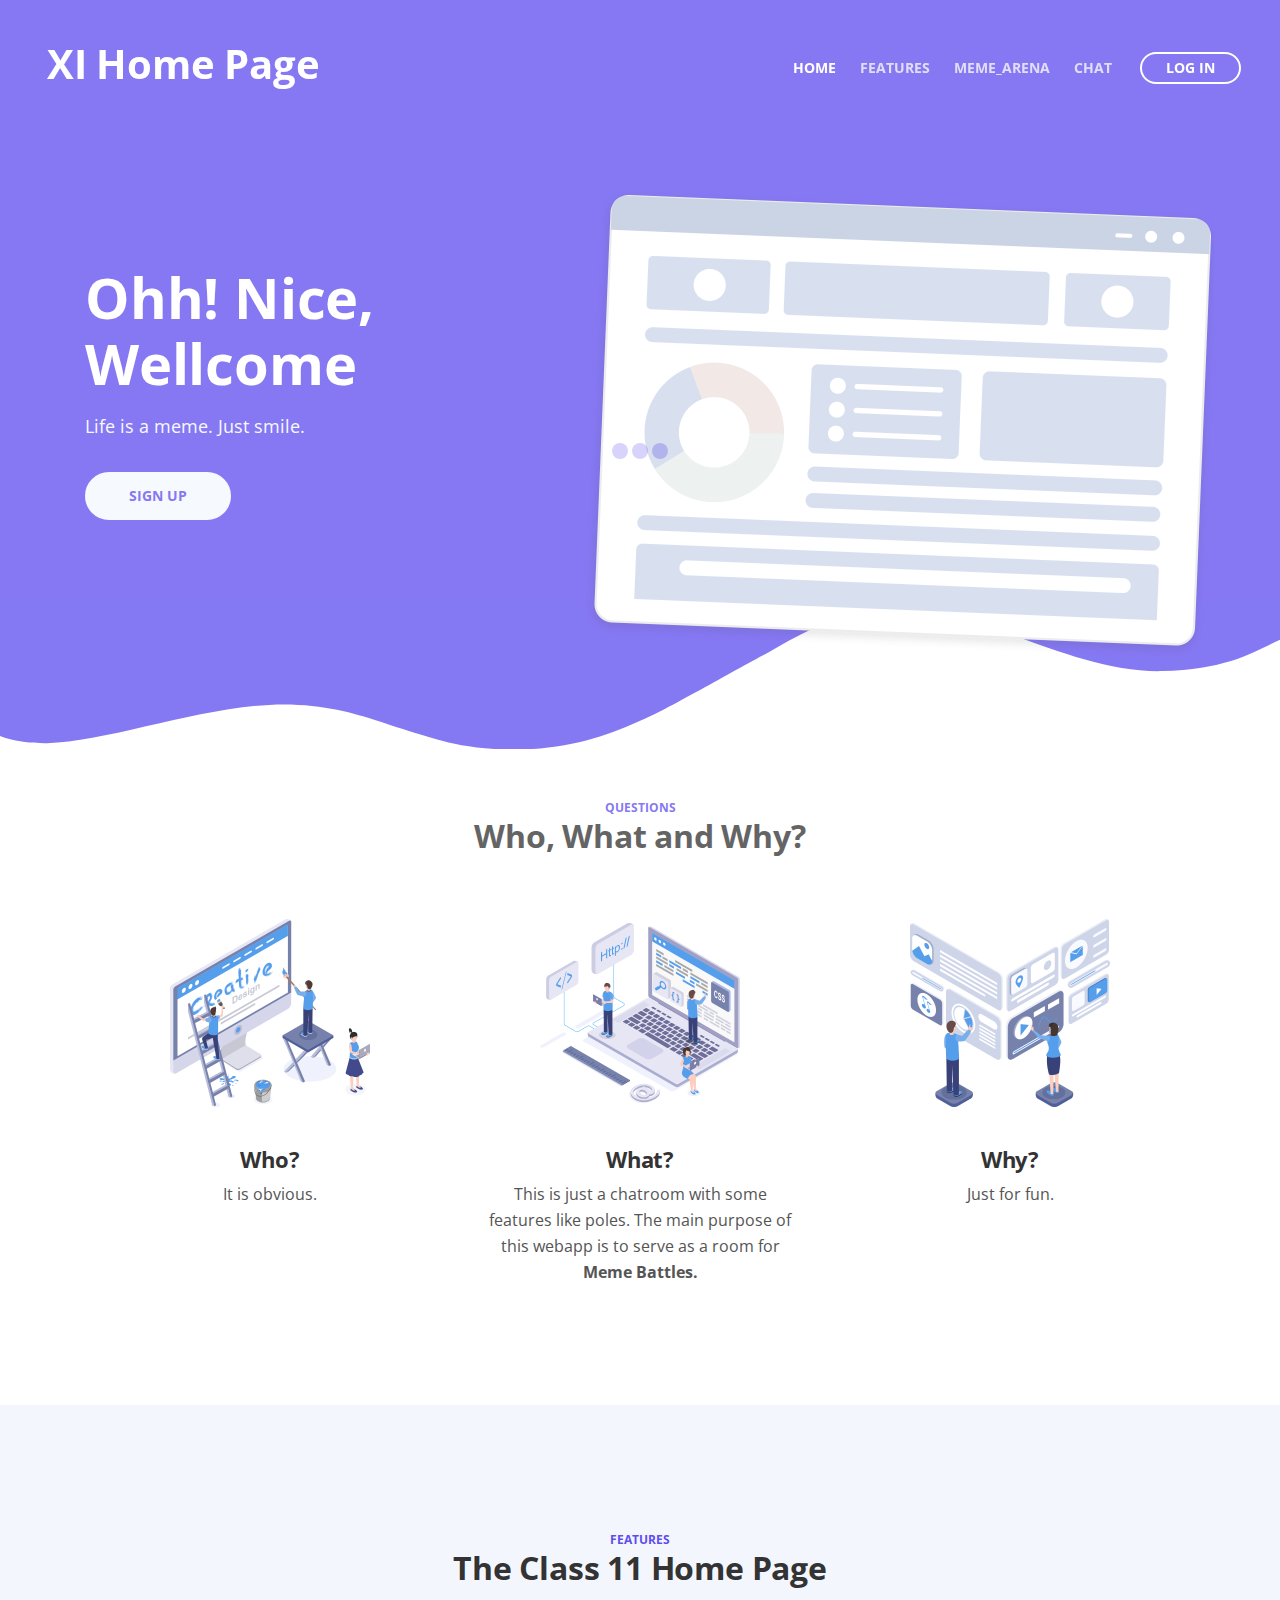
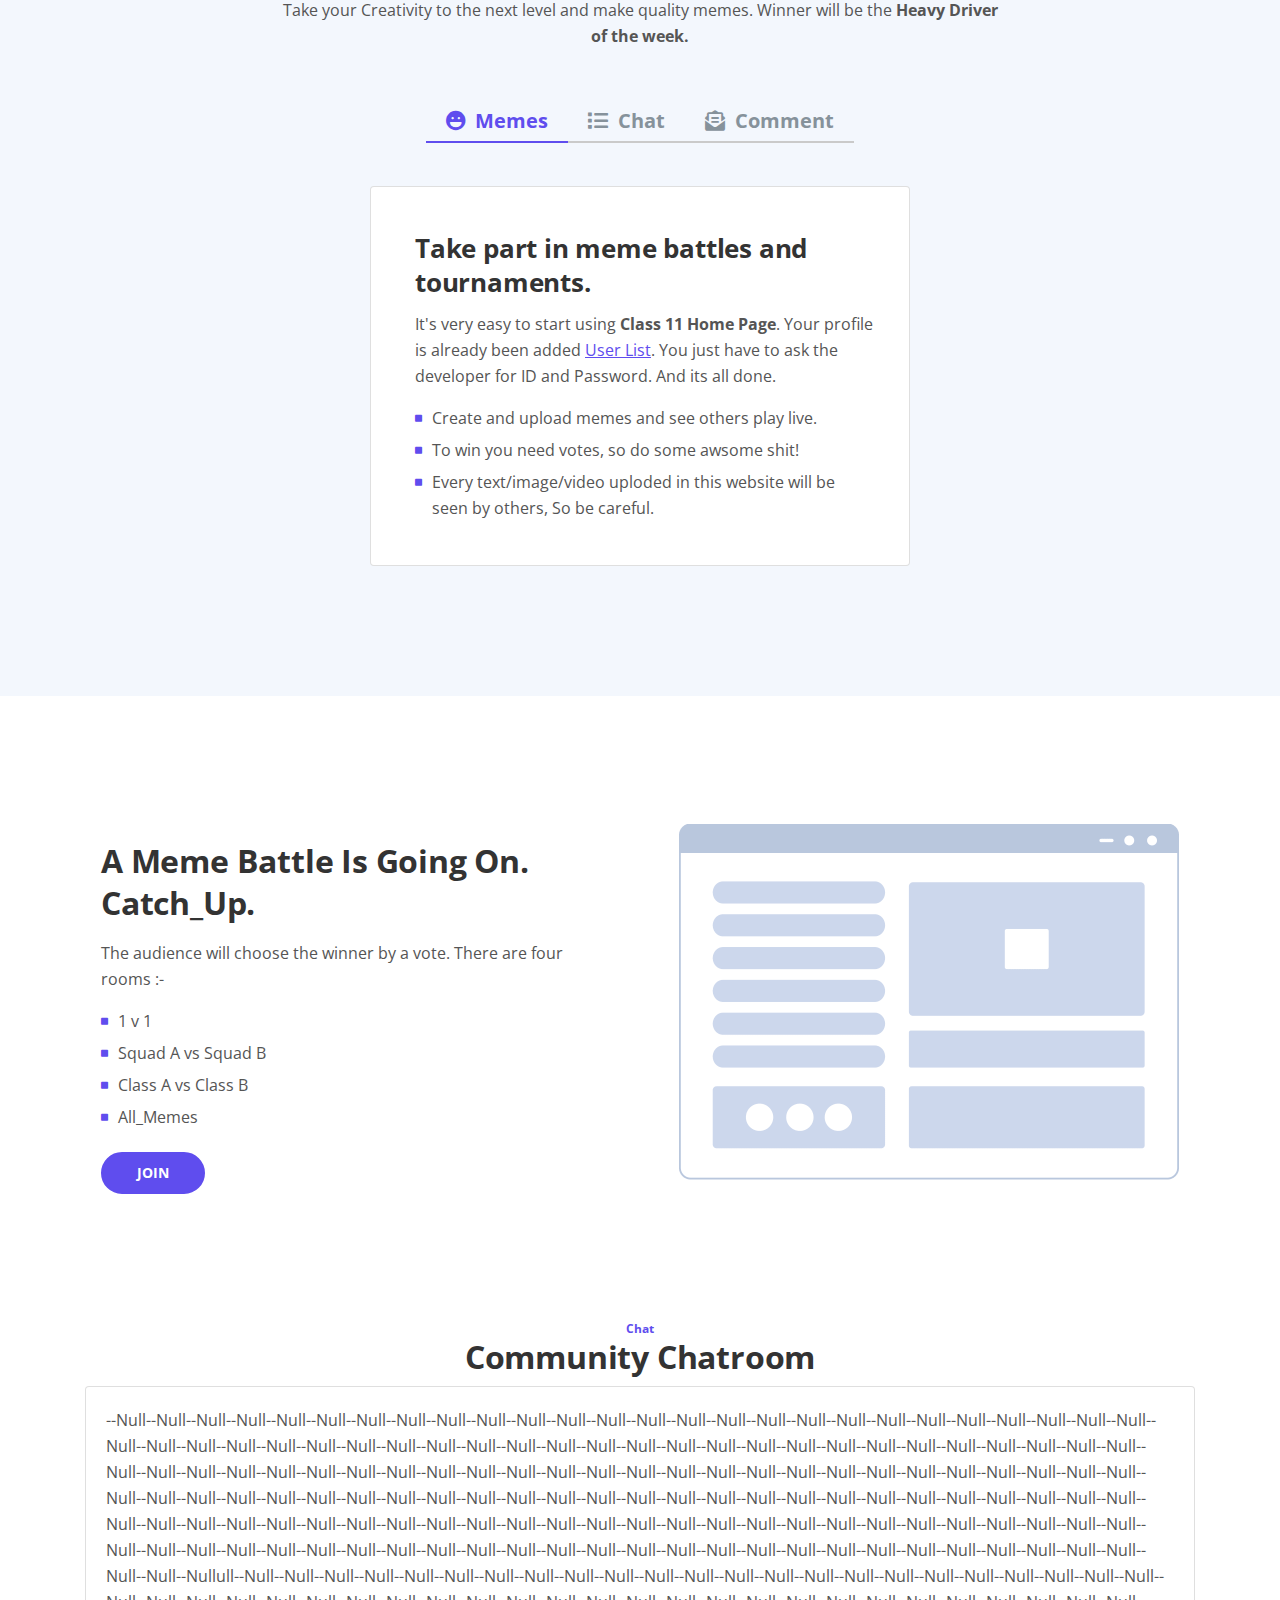
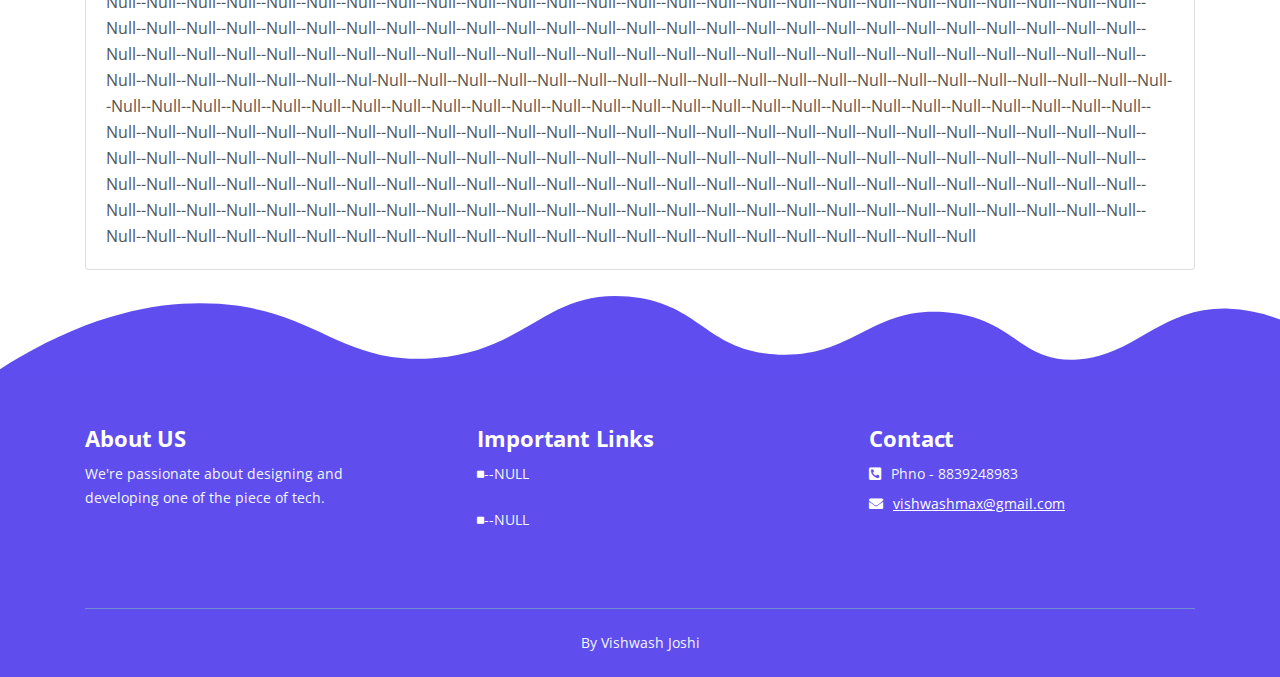
==== commit 3e763bd9: "Update index.html" ====
--- a/index.html
+++ b/index.html
@@ -104,7 +104,7 @@
                         <div class="text-container">
                             <h1>Ohh! Nice, Wellcome</h1>
                             <p class="p-large">Life is a meme. Just smile.</p>
-                            <a class="btn-solid-lg page-scroll" href="#">SIGN UP</a>
+                            <a class="btn-solid-lg page-scroll" href="sign-up.html">SIGN UP</a>
                         </div> <!-- end of text-container -->
                     </div> <!-- end of col -->
                     <div class="col-lg-6 col-xl-7">
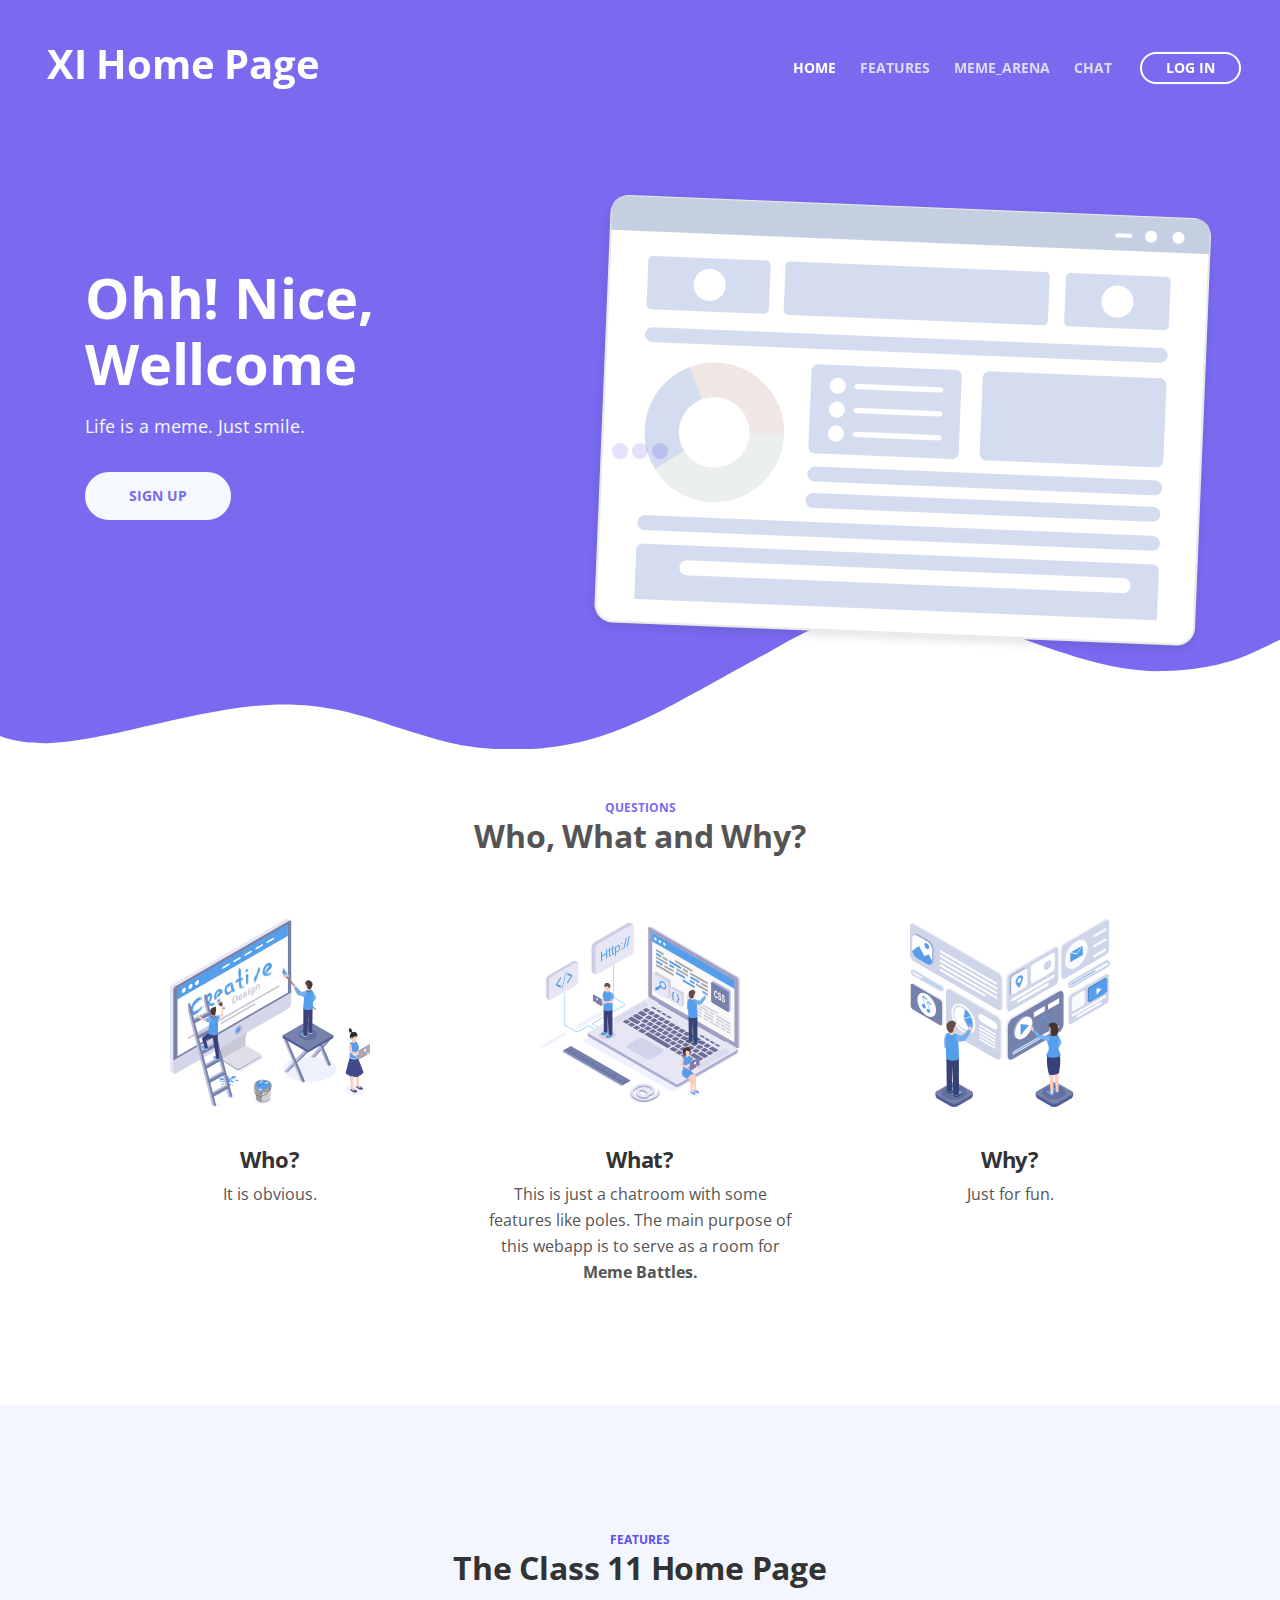
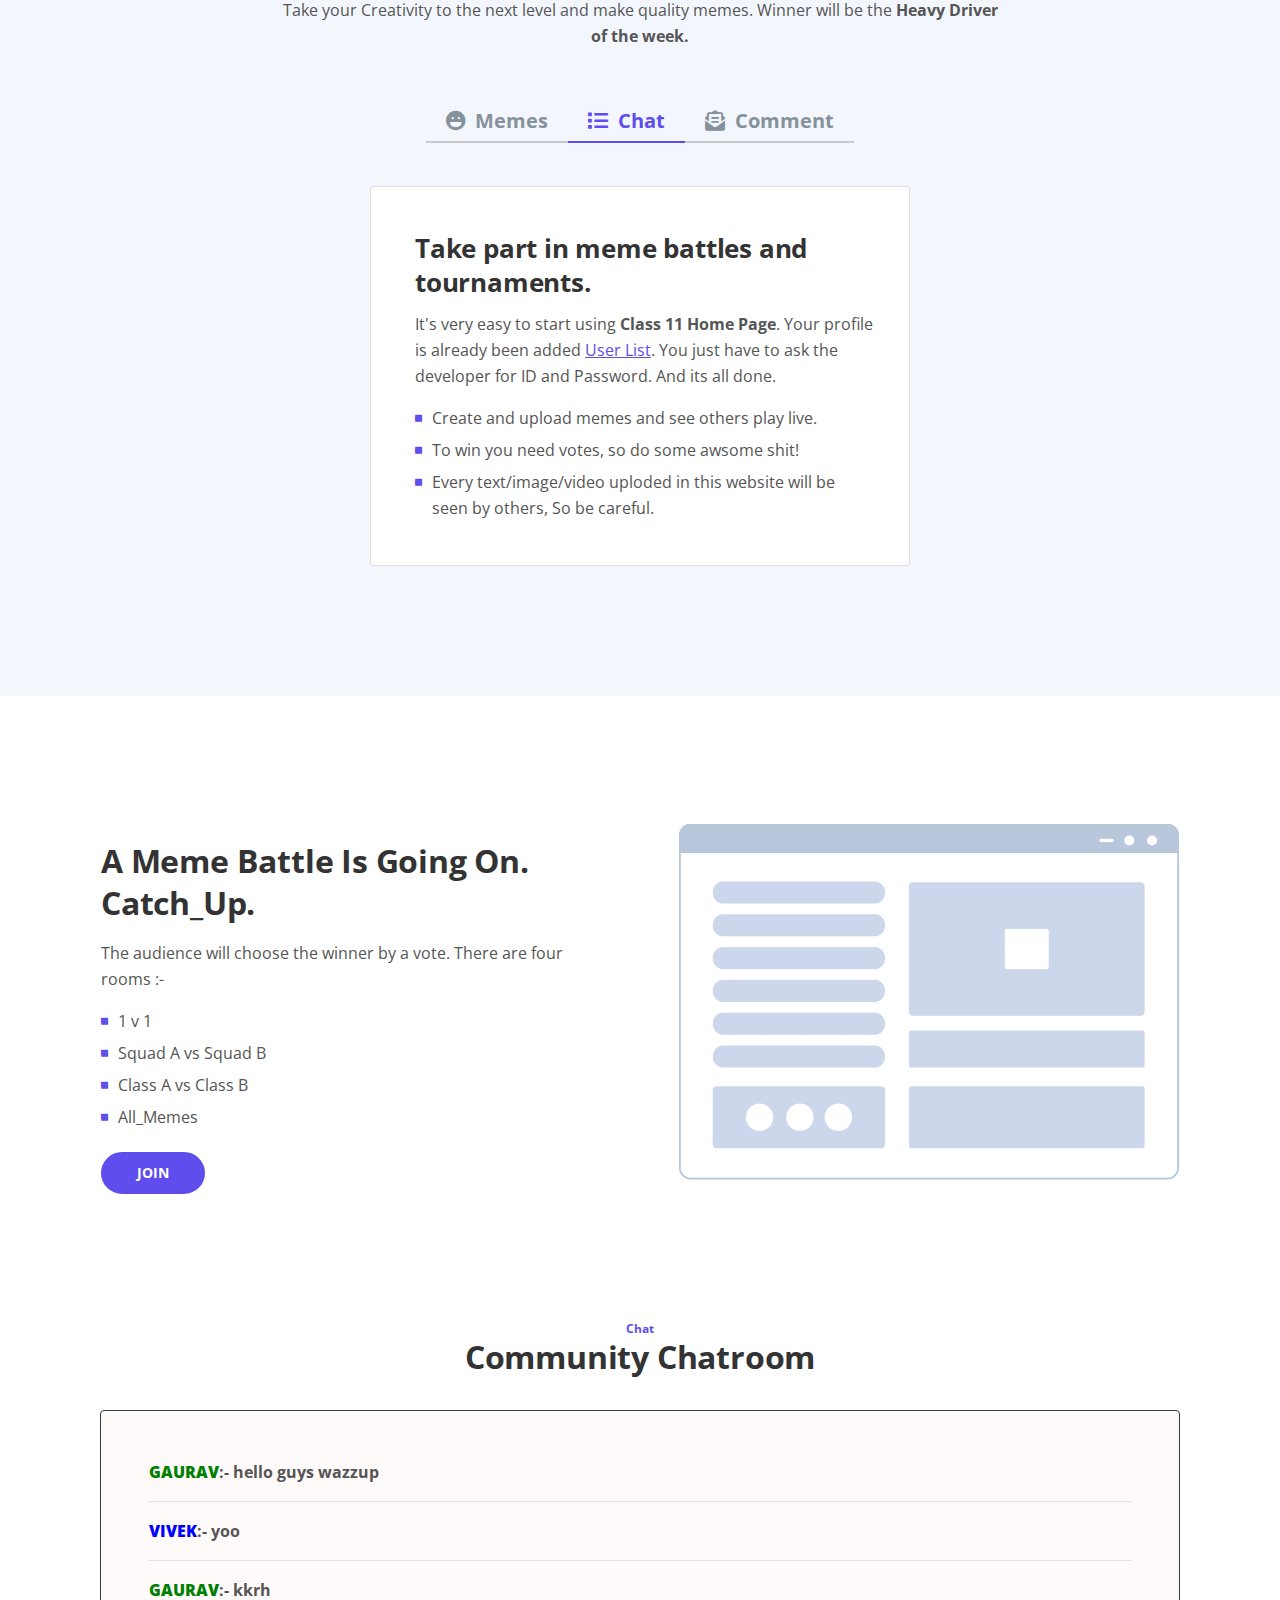
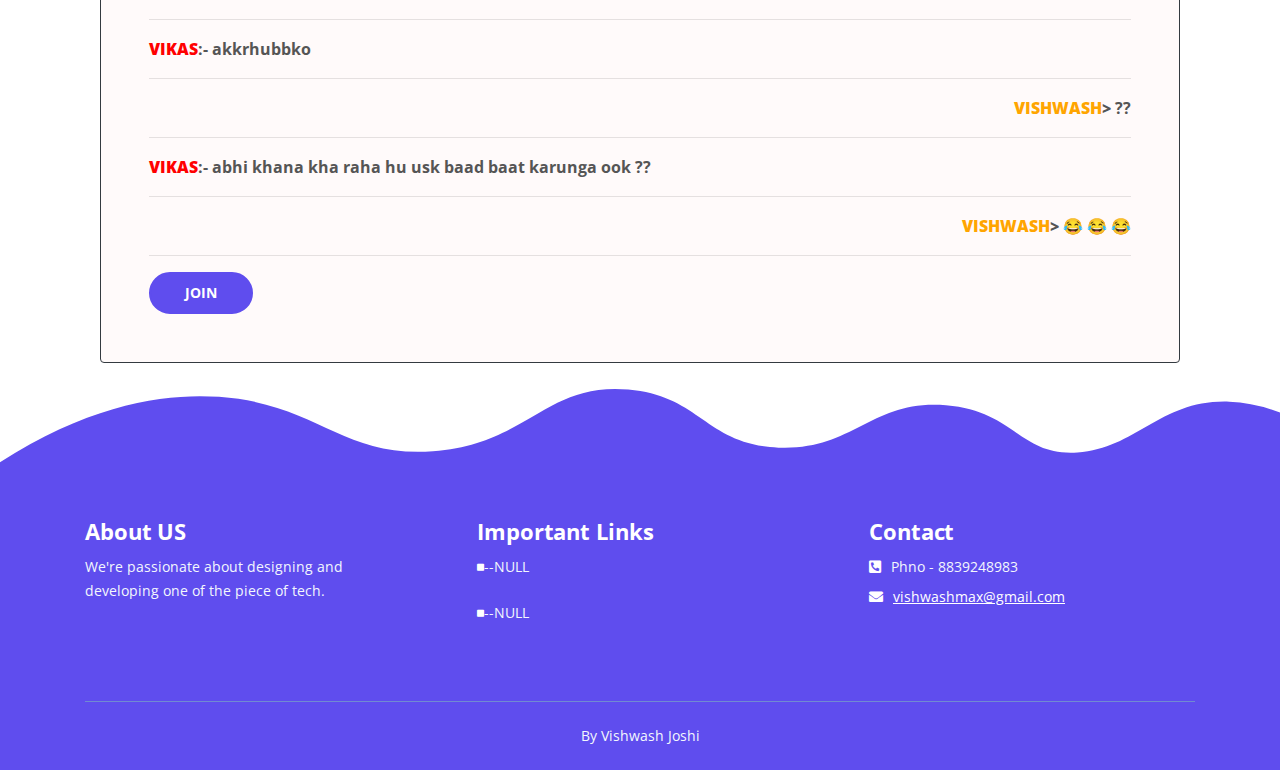
==== commit 478e35fc: "Update index.html" ====
--- a/index.html
+++ b/index.html
@@ -3,6 +3,10 @@
 <head>
     <meta charset="utf-8">
     <meta name="viewport" content="width=device-width, initial-scale=1, shrink-to-fit=no">
+    
+    <!-- SEO Meta Tags -->
+    <meta name="description" content="Tivo is a HTML landing page template built with Bootstrap to help you crate engaging presentations for SaaS apps and convert visitors into users.">
+    <meta name="author" content="Inovatik">
 
     <!-- OG Meta Tags to improve the way the post looks when you share the page on LinkedIn, Facebook, Google+ -->
 	<meta property="og:site_name" content="" /> <!-- website name -->
@@ -26,6 +30,13 @@
 	
 	<!-- Favicon  -->
     <link rel="shortcut icon" href="ico.png">
+	<script>
+	
+	if(localStorage.UsEr_Name_MemEArIna_UsEr_ApS2 != null){
+		window.location.replace("main.html");
+	}
+	
+	</script>
 </head>
 <body data-spy="scroll" data-target=".fixed-top">
     
@@ -233,10 +244,10 @@
                     <!-- Tabs Links -->
                     <ul class="nav nav-tabs" id="argoTabs" role="tablist">
 						<li class="nav-item">
-                            <a class="nav-link active" id="nav-tab-1" data-toggle="tab" href="#tab-1" role="tab" aria-controls="tab-1" aria-selected="false"><i class="fas fa-laugh"></i>Memes</a>
+                            <a class="nav-link" id="nav-tab-1" data-toggle="tab" href="#tab-1" role="tab" aria-controls="tab-1" aria-selected="false"><i class="fas fa-laugh"></i>Memes</a>
                         </li>
-                        <li class="nav-item">
-                            <a class="nav-link" id="nav-tab-2" data-toggle="tab" href="#tab-2" role="tab" aria-controls="tab-2" aria-selected="true"><i class="fas fa-list"></i>Chat</a>
+                        <li class="nav-item ">
+                            <a class="nav-link active" id="nav-tab-2" data-toggle="tab" href="#tab-2" role="tab" aria-controls="tab-2" aria-selected="true"><i class="fas fa-list"></i>Chat</a>
                         </li>
                         <li class="nav-item">
                             <a class="nav-link" id="nav-tab-3" data-toggle="tab" href="#tab-3" role="tab" aria-controls="tab-3" aria-selected="false"><i class="fas fa-envelope-open-text"></i>Comment</a>
@@ -367,7 +378,7 @@
                                 <div class="media-body">All_Memes</div>
                             </li>
                         </ul>
-						<a class="btn-solid-reg page-scroll" href="#">JOIN</a>
+						<a class="btn-solid-reg page-scroll" href="sign-up.html">JOIN</a>
                     </div> <!-- end of text-container -->
                 </div> <!-- end of col -->
                 <div class="col-lg-6">
@@ -420,14 +431,18 @@
             <div class="row">
                 <div class="col-lg-12">
 
-                    <!-- Card-->
-                    <div class="card">
-                        <div class="card-body">
-						[base64]
-                        </div>
-                    </div> <!-- end of card -->
-                    <!-- end of card -->
-
+                    <div class="container">
+		<div class="mt-4 p-5 rounded border border-dark" style="background-color: #FFFAFA ;">
+			<p><b><b style="color:green">GAURAV</b>:-  hello guys wazzup</b></p><hr>
+			<p><b><b style="color:blue">VIVEK</b>:- yoo</b></p><hr>
+			<p><b><b style="color:green">GAURAV</b>:- kkrh</b></p><hr>
+			<p><b><b style="color:red">VIKAS</b>:- akkrhubbko</b></p><hr>
+			<p style="text-align:right"><b><b style="color:orange">VISHWASH</b><b>></b> ??</b></p><hr>
+			<p><b><b style="color:red">VIKAS</b>:- abhi khana kha raha hu usk baad baat karunga ook ??</b></p><hr>
+			<p style="text-align:right"><b><b style="color:orange">VISHWASH</b><b>></b> 	&#128514;	&#128514;	&#128514;</p></b></p><hr>
+			<a class="btn-solid-reg" href="main.html">JOIN</a>
+		</div>
+	</div>
                     
             </div> <!-- end of row -->
         </div> <!-- end of container -->
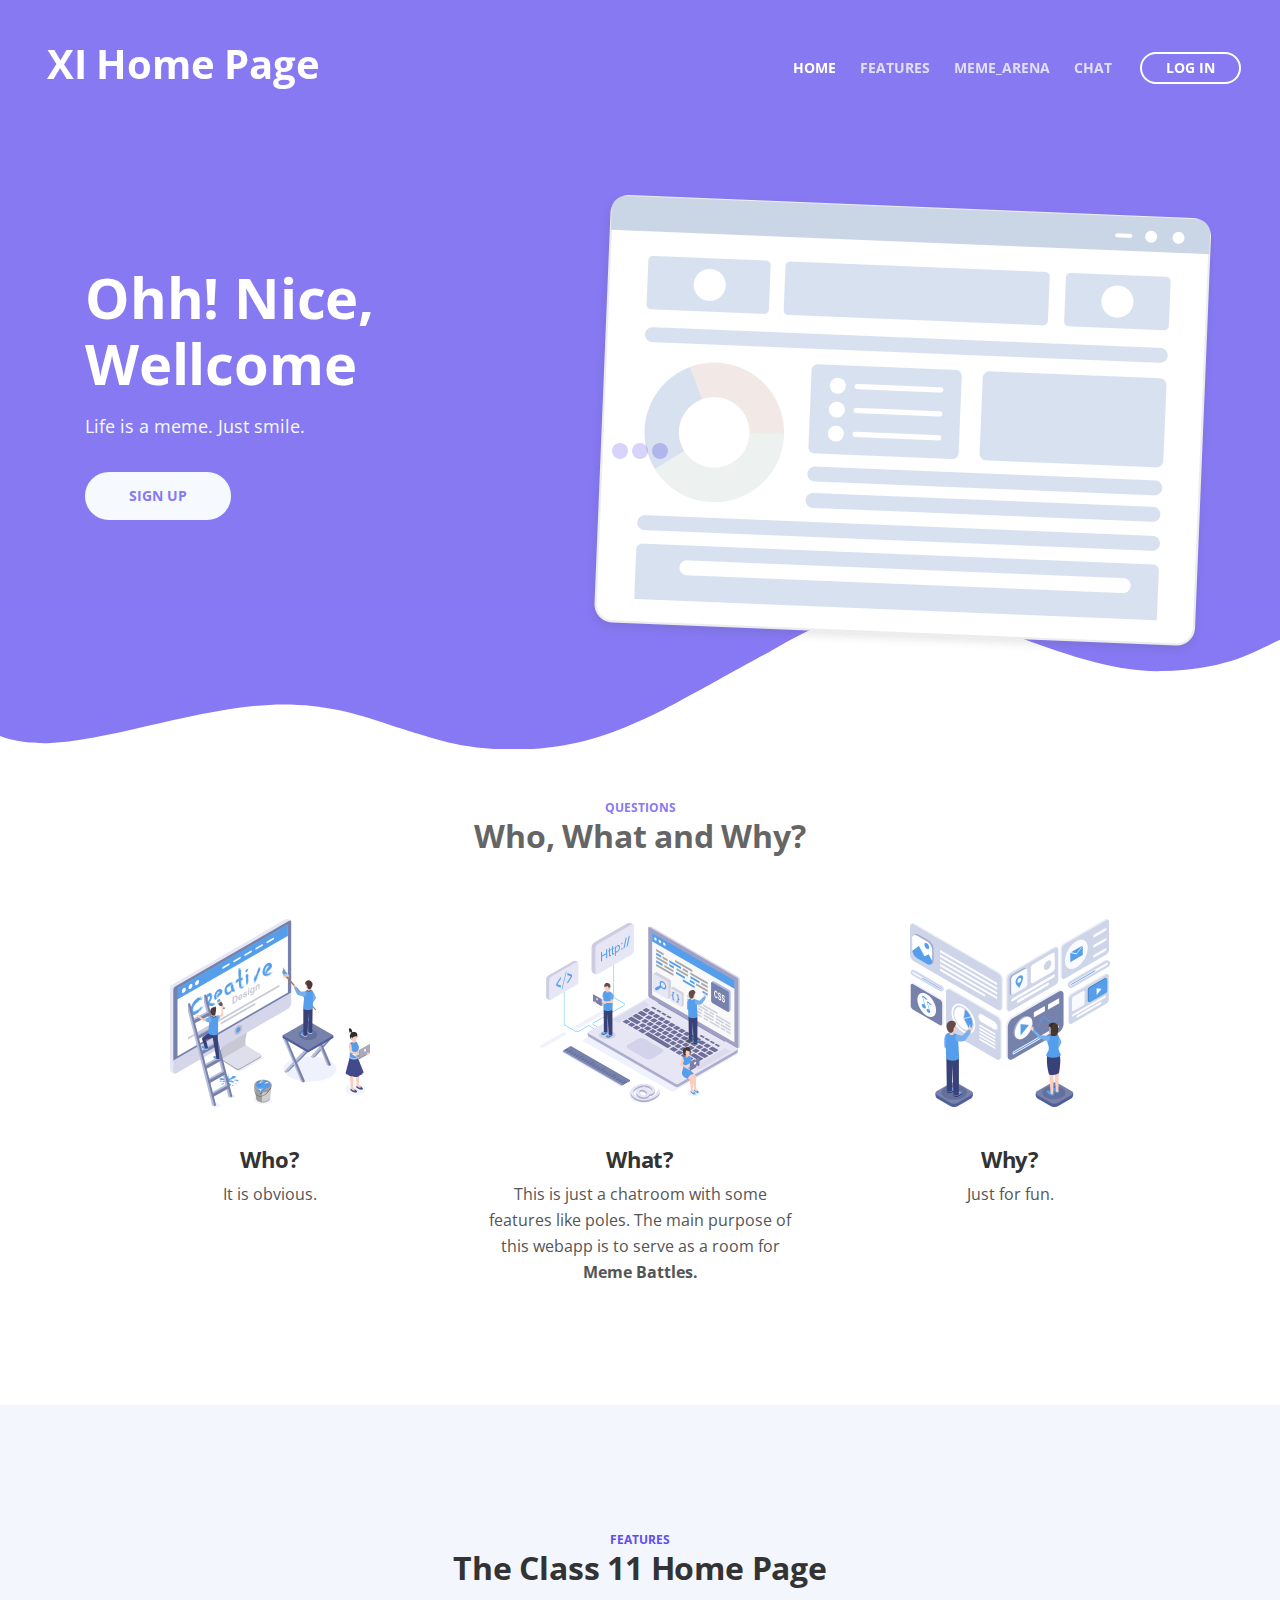
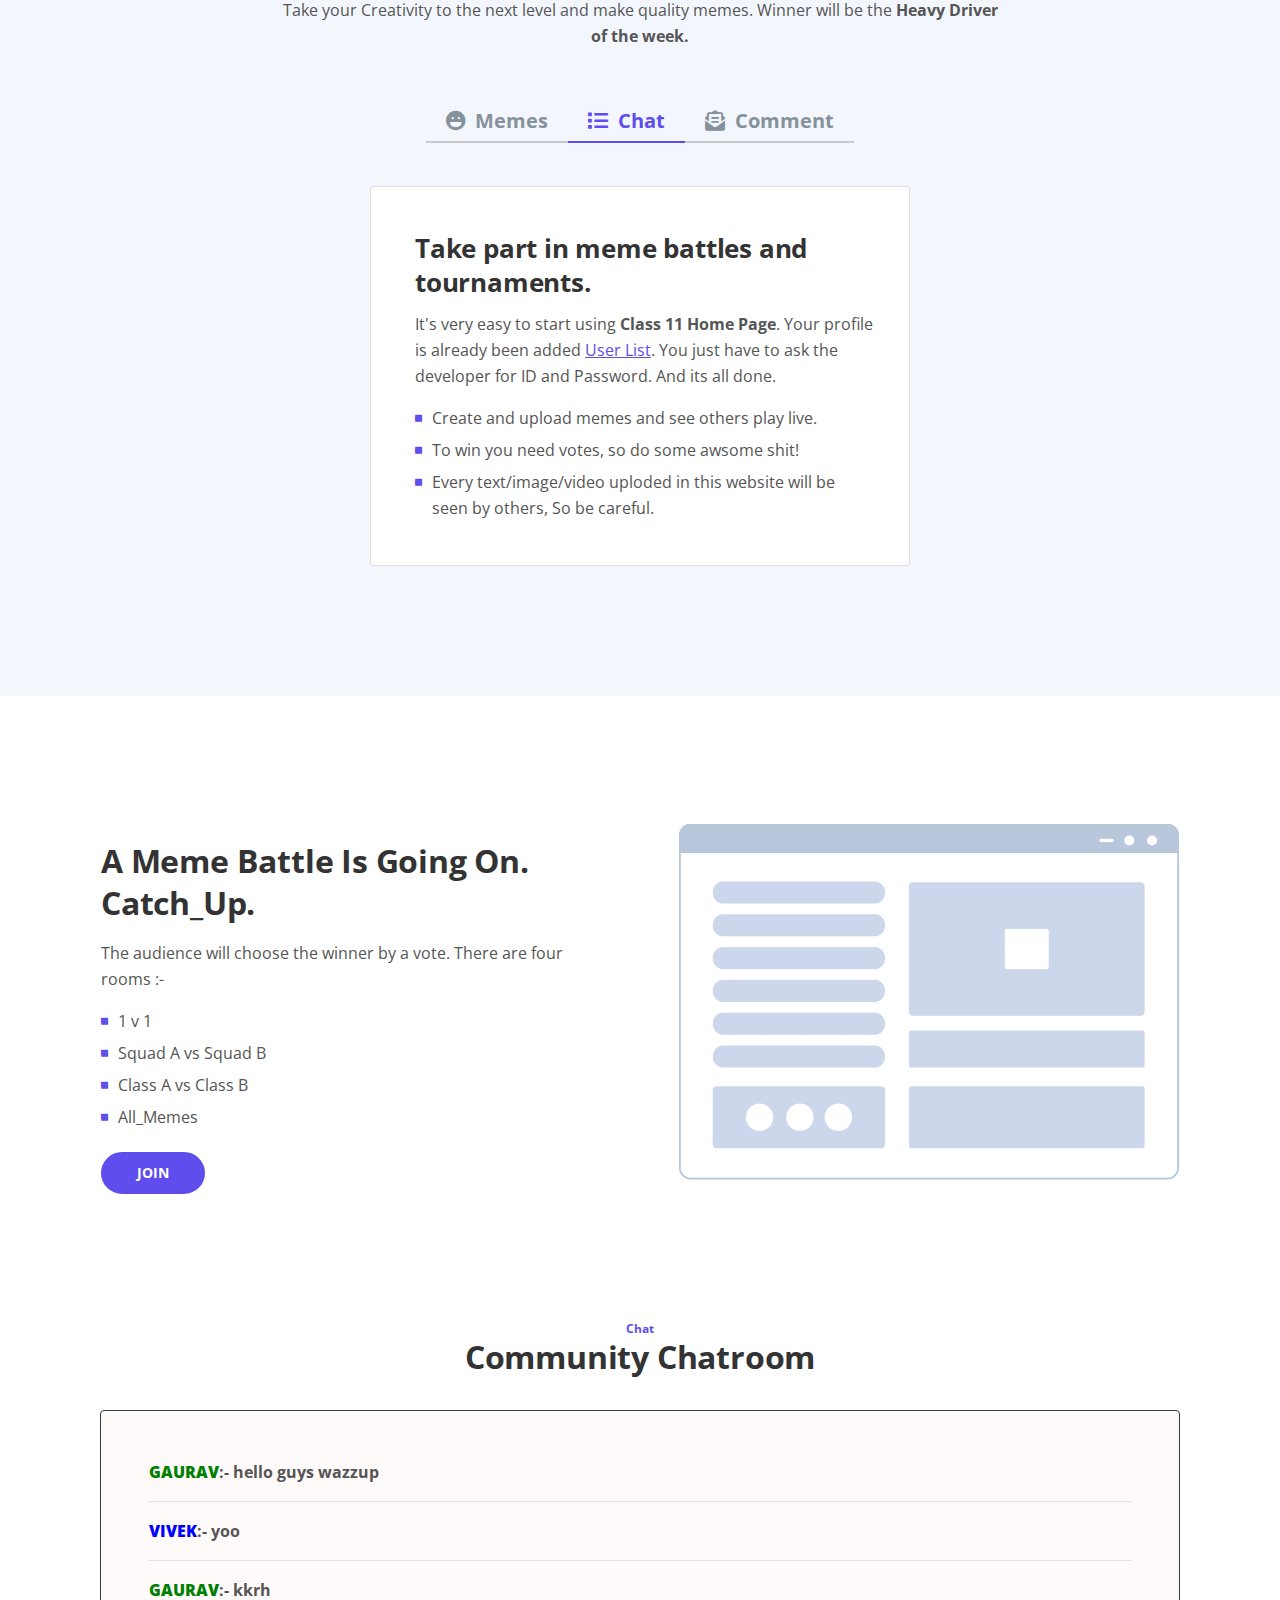
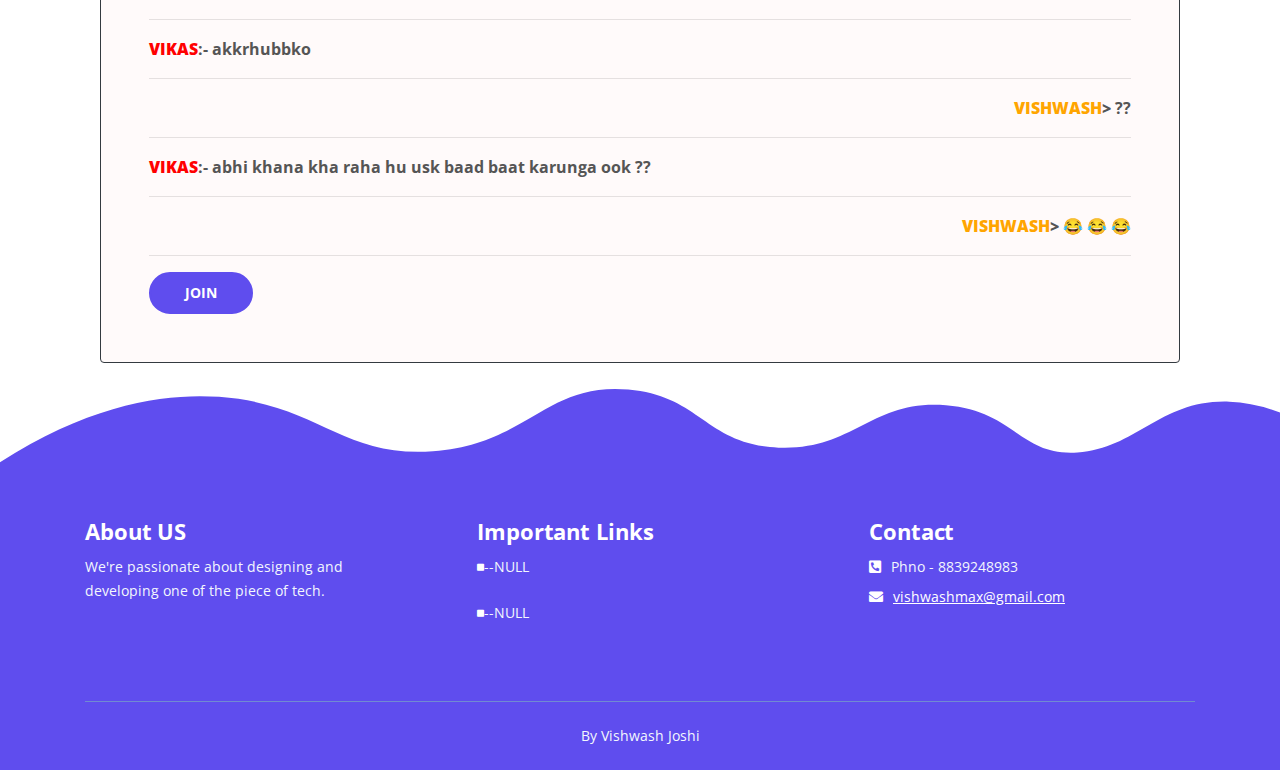
==== commit cce7ac37: "Update index.html" ====
--- a/index.html
+++ b/index.html
@@ -378,7 +378,7 @@
                                 <div class="media-body">All_Memes</div>
                             </li>
                         </ul>
-						<a class="btn-solid-reg page-scroll" href="sign-up.html">JOIN</a>
+						<a class="btn-solid-reg page-scroll" href="Arena.html">JOIN</a>
                     </div> <!-- end of text-container -->
                 </div> <!-- end of col -->
                 <div class="col-lg-6">
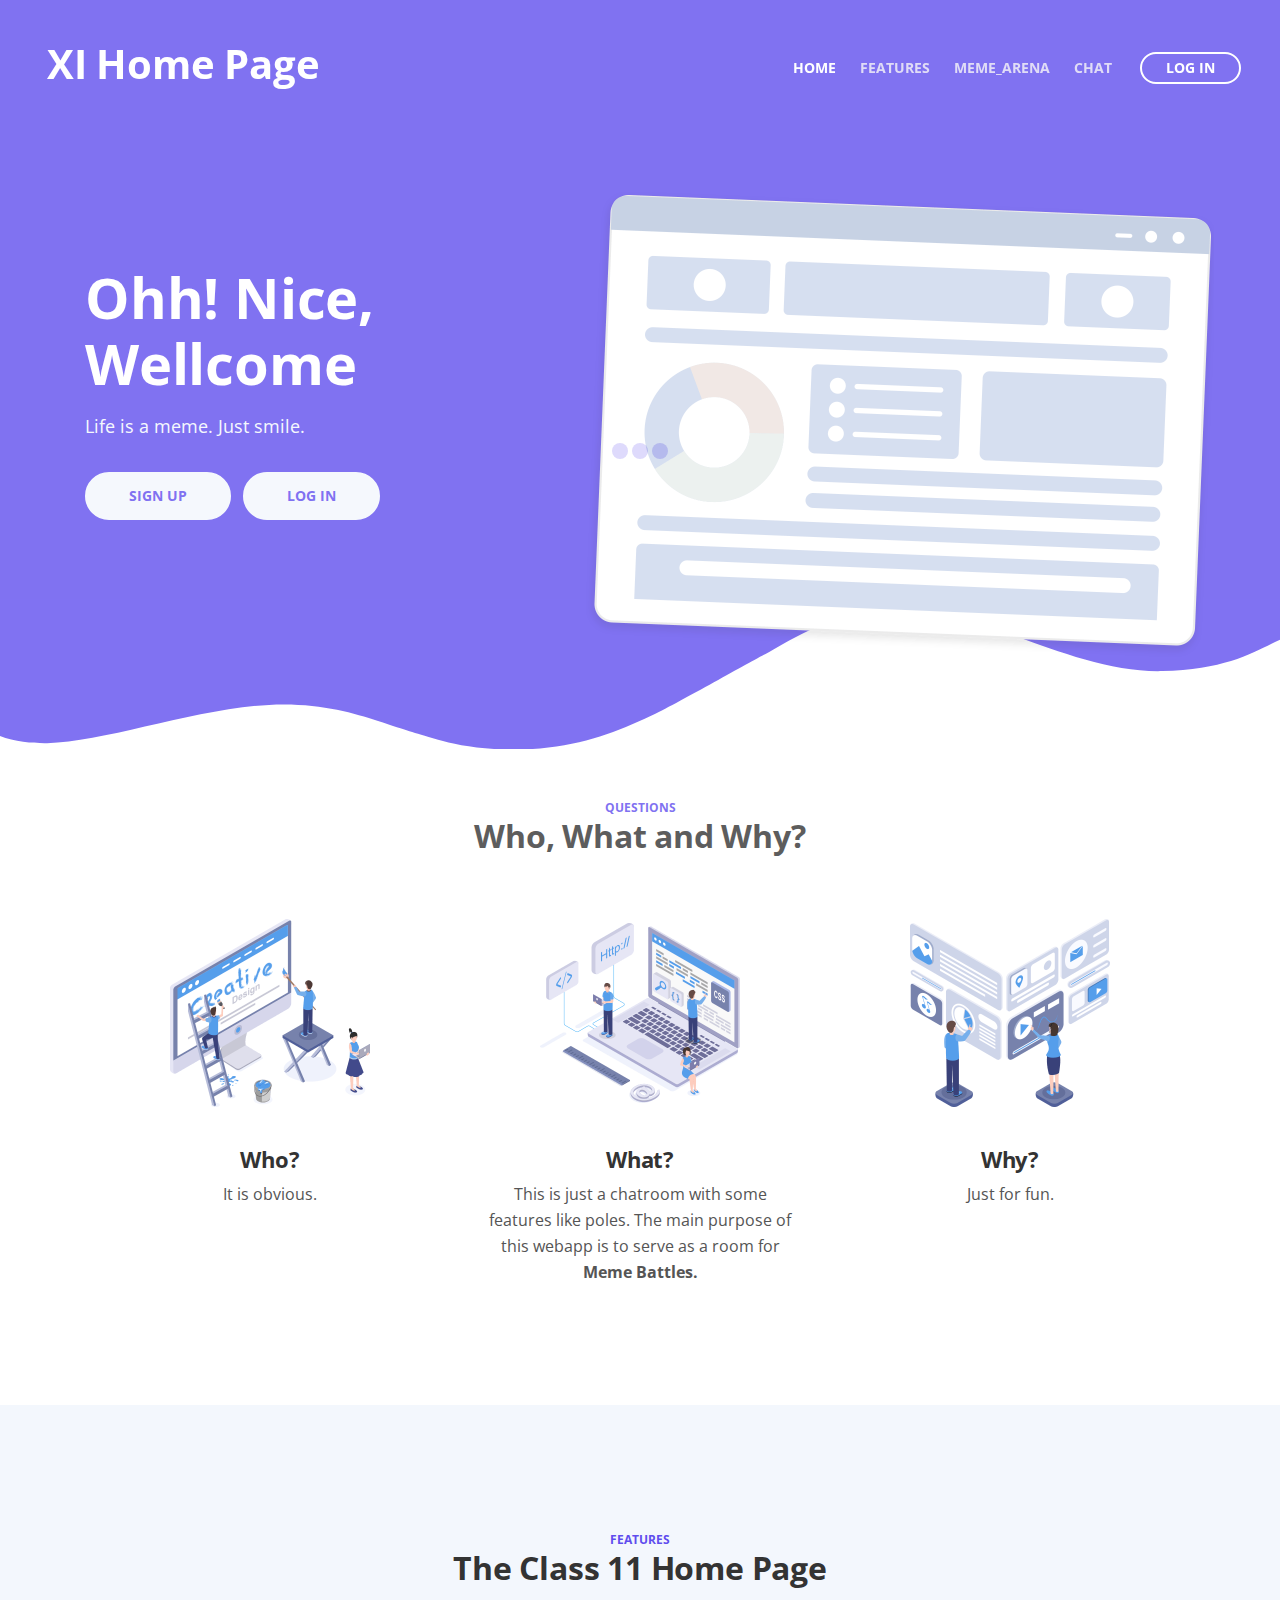
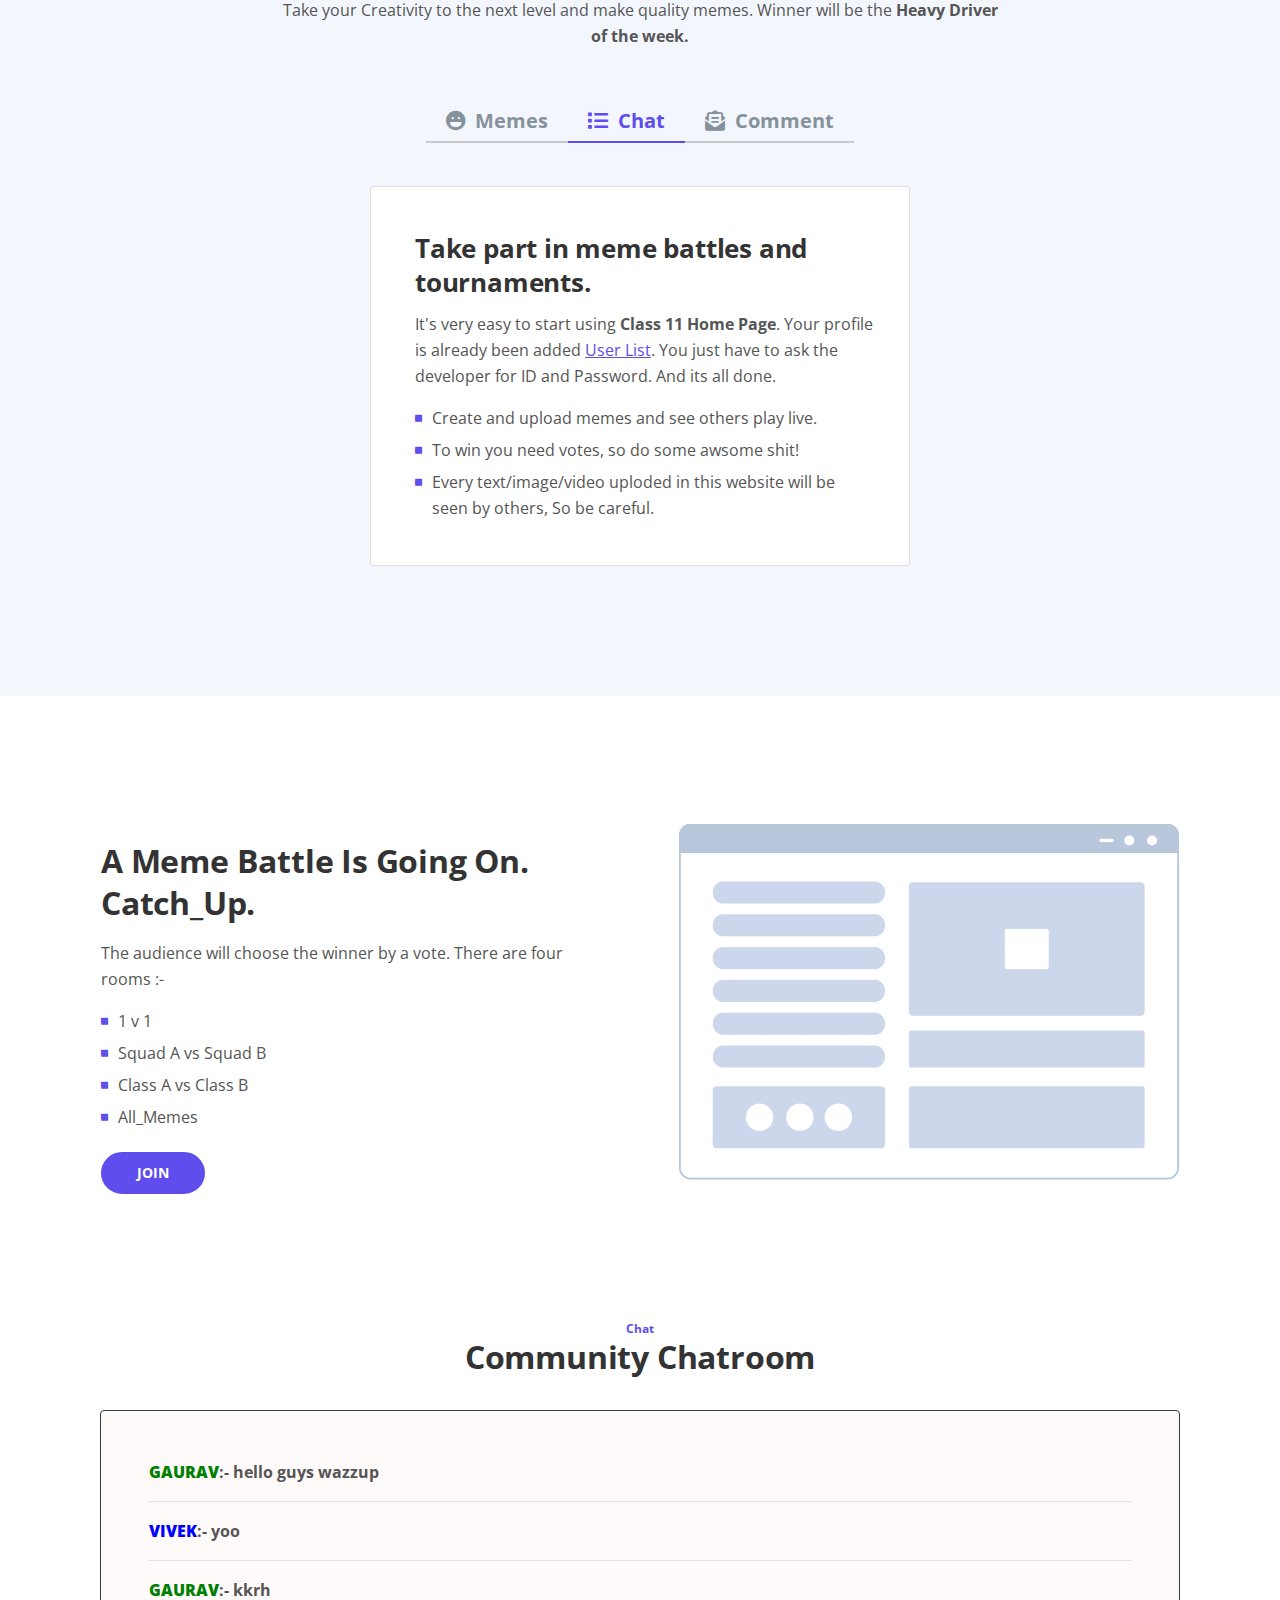
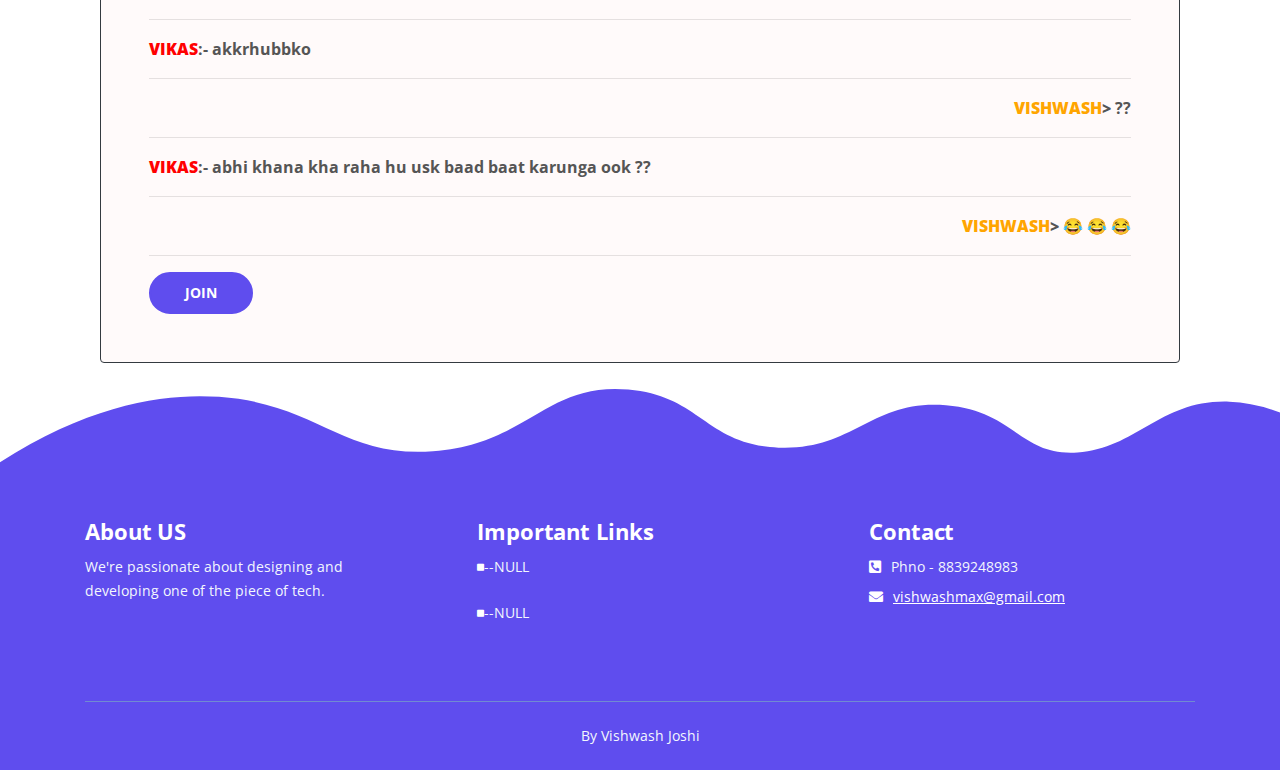
==== commit 58e63a06: "Update index.html" ====
--- a/index.html
+++ b/index.html
@@ -3,44 +3,35 @@
 <head>
     <meta charset="utf-8">
     <meta name="viewport" content="width=device-width, initial-scale=1, shrink-to-fit=no">
-    
-    <!-- SEO Meta Tags -->
     <meta name="description" content="Tivo is a HTML landing page template built with Bootstrap to help you crate engaging presentations for SaaS apps and convert visitors into users.">
     <meta name="author" content="Inovatik">
-
-    <!-- OG Meta Tags to improve the way the post looks when you share the page on LinkedIn, Facebook, Google+ -->
-	<meta property="og:site_name" content="" /> <!-- website name -->
-	<meta property="og:site" content="" /> <!-- website link -->
-	<meta property="og:title" content=""/> <!-- title shown in the actual shared post -->
-	<meta property="og:description" content="" /> <!-- description shown in the actual shared post -->
-	<meta property="og:image" content="" /> <!-- image link, make sure it's jpg -->
-	<meta property="og:url" content="" /> <!-- where do you want your post to link to -->
+	<meta property="og:site_name" content="" />
+	<meta property="og:site" content="" />
+	<meta property="og:title" content=""/>
+	<meta property="og:description" content="" />
+	<meta property="og:image" content="" />
+	<meta property="og:url" content="" />
 	<meta property="og:type" content="article" />
-
-    <!-- Website Title -->
     <title>11 Science</title>
-    
-    <!-- Styles -->
+
+
     <link href="https://fonts.googleapis.com/css?family=Open+Sans:400,400i,700&display=swap&subset=latin-ext" rel="stylesheet">
     <link href="css/bootstrap.css" rel="stylesheet">
     <link href="css/fontawesome-all.css" rel="stylesheet">
     <link href="css/swiper.css" rel="stylesheet">
 	<link href="css/magnific-popup.css" rel="stylesheet">
 	<link href="css/styles.css" rel="stylesheet">
-	
-	<!-- Favicon  -->
+
     <link rel="shortcut icon" href="ico.png">
 	<script>
-	
+
 	if(localStorage.UsEr_Name_MemEArIna_UsEr_ApS2 != null){
 		window.location.replace("main.html");
 	}
-	
+
 	</script>
 </head>
 <body data-spy="scroll" data-target=".fixed-top">
-    
-    <!-- Preloader -->
 	<div class="spinner-wrapper">
         <div class="spinner">
             <div class="bounce1"></div>
@@ -48,25 +39,18 @@
             <div class="bounce3"></div>
         </div>
     </div>
-    <!-- end of preloader -->
-    
-
-    <!-- Navigation -->
+
     <nav class="navbar navbar-expand-lg navbar-dark navbar-custom fixed-top">
         <div class="container">
 
-            <!-- Text Logo - Use this if you don't have a graphic logo -->
-            <!-- <a class="navbar-brand logo-text page-scroll" href="index.html">Tivo</a> -->
-
-            <!-- Image Logo -->
-            <a class="navbar-brand logo-image" href="index.html" style="text-decoration:none !important"><h1 style="color:white !important;">XI Home Page</h1></a> 
-            
-            <!-- Mobile Menu Toggle Button -->
+            <a class="navbar-brand logo-image" href="index.html" style="text-decoration:none !important"><h1 style="color:white !important;">XI Home Page</h1></a>
+
+
             <button class="navbar-toggler" type="button" data-toggle="collapse" data-target="#navbarsExampleDefault" aria-controls="navbarsExampleDefault" aria-expanded="false" aria-label="Toggle navigation">
                 <span class="navbar-toggler-awesome fas fa-bars"></span>
                 <span class="navbar-toggler-awesome fas fa-times"></span>
             </button>
-            <!-- end of mobile menu toggle button -->
+
 
             <div class="collapse navbar-collapse" id="navbarsExampleDefault">
                 <ul class="navbar-nav ml-auto">
@@ -80,18 +64,7 @@
                         <a class="nav-link page-scroll" href="#Memes">MEME_ARENA</a>
                     </li>
 
-                    <!-- Dropdown Menu        
-                    <li class="nav-item dropdown">
-                        <a class="nav-link dropdown-toggle page-scroll" href="#video" id="navbarDropdown" role="button" aria-haspopup="true" aria-expanded="false">VIDEO</a>
-                        <div class="dropdown-menu" aria-labelledby="navbarDropdown">
-                            <a class="dropdown-item" href="article-details.html"><span class="item-text">ARTICLE DETAILS</span></a>
-                            <div class="dropdown-items-divide-hr"></div>
-                            <a class="dropdown-item" href="terms-conditions.html"><span class="item-text">TERMS CONDITIONS</span></a>
-                            <div class="dropdown-items-divide-hr"></div>
-                            <a class="dropdown-item" href="privacy-policy.html"><span class="item-text">PRIVACY POLICY</span></a>
-                        </div>
-                    </li>
-                    <!-- end of dropdown menu -->
+
 
                     <li class="nav-item">
                         <a class="nav-link page-scroll" href="#chat">CHAT</a>
@@ -101,12 +74,12 @@
                     <a class="btn-outline-sm" href="log-in.html">LOG IN</a>
                 </span>
             </div>
-        </div> <!-- end of container -->
-    </nav> <!-- end of navbar -->
-    <!-- end of navigation -->
-
-
-    <!-- Header -->
+        </div>
+    </nav>
+
+
+
+
     <header id="header" class="header">
         <div class="header-content">
             <div class="container">
@@ -116,76 +89,33 @@
                             <h1>Ohh! Nice, Wellcome</h1>
                             <p class="p-large">Life is a meme. Just smile.</p>
                             <a class="btn-solid-lg page-scroll" href="sign-up.html">SIGN UP</a>
-                        </div> <!-- end of text-container -->
-                    </div> <!-- end of col -->
+                            <a class="btn-solid-lg page-scroll" href="log-in.html">LOG IN</a>
+                        </div>
+                    </div>
                     <div class="col-lg-6 col-xl-7">
                         <div class="image-container">
                             <div class="img-wrapper">
                                 <img class="img-fluid" src="images/header-software-app.png" alt="alternative">
-                            </div> <!-- end of img-wrapper -->
-                        </div> <!-- end of image-container -->
-                    </div> <!-- end of col -->
-                </div> <!-- end of row -->
-            </div> <!-- end of container -->
-        </div> <!-- end of header-content -->
-    </header> <!-- end of header -->
+                            </div>
+                        </div>
+                    </div>
+                </div>
+            </div>
+        </div>
+    </header>
     <svg class="header-frame" data-name="Layer 1" xmlns="http://www.w3.org/2000/svg" preserveAspectRatio="none" viewBox="0 0 1920 310"><defs><style>.cls-1{fill:#5f4def;}</style></defs><title>header-frame</title><path class="cls-1" d="M0,283.054c22.75,12.98,53.1,15.2,70.635,14.808,92.115-2.077,238.3-79.9,354.895-79.938,59.97-.019,106.17,18.059,141.58,34,47.778,21.511,47.778,21.511,90,38.938,28.418,11.731,85.344,26.169,152.992,17.971,68.127-8.255,115.933-34.963,166.492-67.393,37.467-24.032,148.6-112.008,171.753-127.963,27.951-19.26,87.771-81.155,180.71-89.341,72.016-6.343,105.479,12.388,157.434,35.467,69.73,30.976,168.93,92.28,256.514,89.405,100.992-3.315,140.276-41.7,177-64.9V0.24H0V283.054Z"/></svg>
-    <!-- end of header -->
-
-
-    <!-- Customers 
-    <div class="slider-1">
-        <div class="container">
-            <div class="row">
-                <div class="col-lg-12">
-                    
-                    <!-- Image Slider 
-                    <div class="slider-container">
-                        <div class="swiper-container image-slider">
-                            <div class="swiper-wrapper">
-                                <div class="swiper-slide">
-                                        <img class="img-fluid" src="images/customer-logo-1.png" alt="alternative">
-                                </div>
-                                <div class="swiper-slide">
-                                        <img class="img-fluid" src="images/customer-logo-2.png" alt="alternative">
-                                </div>
-                                <div class="swiper-slide">
-                                        <img class="img-fluid" src="images/customer-logo-3.png" alt="alternative">
-                                </div>
-                                <div class="swiper-slide">
-                                        <img class="img-fluid" src="images/customer-logo-4.png" alt="alternative">
-                                </div>
-                                <div class="swiper-slide">
-                                        <img class="img-fluid" src="images/customer-logo-5.png" alt="alternative">
-                                </div>
-                                <div class="swiper-slide">
-                                        <img class="img-fluid" src="images/customer-logo-6.png" alt="alternative">
-                                </div>
-                            </div> <!-- end of swiper-wrapper 
-                        </div> <!-- end of swiper container --
-                    </div> <!-- end of slider-container -->
-                    <!-- end of image slider --
-
-                </div> <!-- end of col --
-            </div> <!-- end of row --
-        </div> <!-- end of container --
-    </div> <!-- end of slider-1 -->
-    <!-- end of customers -->
-
-
-    <!-- Description -->
+
     <div class="cards-1">
         <div class="container">
             <div class="row">
                 <div class="col-lg-12">
                     <div class="above-heading">QUESTIONS</div>
                     <h2 class="h2-heading">Who, What and Why?</h2>
-                </div> <!-- end of col -->
-            </div> <!-- end of row -->
-            <div class="row">
-                <div class="col-lg-12">
-
-                    <!-- Card -->
+                </div>
+            </div>
+            <div class="row">
+                <div class="col-lg-12">
+
                     <div class="card">
                         <div class="card-image">
                             <img class="img-fluid" src="images/description-2.png" alt="alternative">
@@ -195,9 +125,6 @@
                             <p>It is obvious.</p>
                         </div>
                     </div>
-                    <!-- end of card -->
-
-                    <!-- Card -->
                     <div class="card">
                         <div class="card-image">
                             <img class="img-fluid" src="images/description-1.png " alt="alternative">
@@ -207,9 +134,6 @@
                             <p>This is just a chatroom with some features like poles. The main purpose of this webapp is to serve as a room for <b>Meme Battles.</b></p>
                         </div>
                     </div>
-                    <!-- end of card -->
-
-                    <!-- Card -->
                     <div class="card">
                         <div class="card-image">
                             <img class="img-fluid" src="images/description-3.png" alt="alternative">
@@ -219,16 +143,11 @@
                             <p>Just for fun.</p>
                         </div>
                     </div>
-                    <!-- end of card -->
-
-                </div> <!-- end of col -->
-            </div> <!-- end of row -->
-        </div> <!-- end of container -->
-    </div> <!-- end of cards-1 -->
-    <!-- end of description -->
-
-
-    <!-- Features -->
+
+                </div>
+            </div>
+        </div>
+    </div>
     <div id="features" class="tabs">
         <div class="container">
             <div class="row">
@@ -236,12 +155,12 @@
                     <div class="above-heading">FEATURES</div>
                     <h2 class="h2-heading">The Class 11 Home Page</h2>
                     <p class="p-heading">Take your Creativity to the next level and make quality memes. Winner will be the <b>Heavy Driver of the week.</b> </p>
-                </div> <!-- end of col -->
-            </div> <!-- end of row -->
-            <div class="row">
-                <div class="col-lg-12">
-
-                    <!-- Tabs Links -->
+                </div>
+            </div>
+            <div class="row">
+                <div class="col-lg-12">
+
+
                     <ul class="nav nav-tabs" id="argoTabs" role="tablist">
 						<li class="nav-item">
                             <a class="nav-link" id="nav-tab-1" data-toggle="tab" href="#tab-1" role="tab" aria-controls="tab-1" aria-selected="false"><i class="fas fa-laugh"></i>Memes</a>
@@ -254,21 +173,13 @@
                         </li>
 
                     </ul>
-                    <!-- end of tabs links -->
-
-                    <!-- Tabs Content -->
                     <div class="tab-content" id="argoTabsContent">
-
-                        <!-- Tab -->
                         <div class="tab-pane fade show active" id="tab-1" role="tabpanel" aria-labelledby="tab-1">
                             <div class="row">
                                 <div class="col-lg-3">
-                                </div> <!-- end of col -->
+                                </div>
                                 <div class="col-lg-6">
 									<div class="card">
-										<!--<div class="label">
-											<p class="best-value">Best Value</p>
-										</div> -->
 										<div class="card-body">
 													<div class="text-container">
 														<h3>Take part in meme battles and tournaments.</h3>
@@ -287,72 +198,56 @@
 																<div class="media-body">Every text/image/video uploded in this website will be seen by others, So be careful.</div>
 															</li>
 														</ul>
-													</div> <!-- end of text-container -->
+													</div>
 										</div>
-									</div> <!-- end of card -->
-
-                                </div> <!-- end of col -->
-                            </div> <!-- end of row -->
-                        </div> <!-- end of tab-pane -->
-                        <!-- end of tab -->
-
-                        <!-- Tab -->
+									</div>
+
+                                </div>
+                            </div>
+                        </div>
+
                         <div class="tab-pane fade" id="tab-2" role="tabpanel" aria-labelledby="tab-2">
                             <div class="row">
                                 <div class="col-lg-3">
-                                </div> <!-- end of col -->
+                                </div>
                                 <div class="col-lg-6">
 									<div class="card">
-										<!--<div class="label">
-											<p class="best-value">Best Value</p>
-										</div> -->
+
 										<div class="card-body">
 													<div class="text-container">
 														<h3>Only authrosied user can join chat room.</h3>
 														<p>The security is <b>OP</b> but beware of screenshorts. [base64]</p>
-													</div> <!-- end of text-container -->
+													</div>
 										</div>
-									</div> <!-- end of card -->
-
-                                </div> <!-- end of col -->
-                            </div> <!-- end of row -->
-                        </div> <!-- end of tab-pane -->
-                        <!-- end of tab -->
-
-                        <!-- Tab -->
+									</div>
+
+                                </div>
+                            </div>
+                        </div>
                         <div class="tab-pane fade" id="tab-3" role="tabpanel" aria-labelledby="tab-3">
                             <div class="row">
                                 <div class="col-lg-3">
-                                </div> <!-- end of col -->
+                                </div>
                                 <div class="col-lg-6">
 									<div class="card">
-										<!--<div class="label">
-											<p class="best-value">Best Value</p>
-										</div> -->
+
 										<div class="card-body">
 													<div class="text-container">
 														<h3>Leave comment for users anonimusly.</h3>
 														<p>[base64]</p>
 
-													</div> <!-- end of text-container -->
+													</div>
 										</div>
-									</div> <!-- end of card -->
-
-                                </div> <!-- end of col -->
-                            </div> <!-- end of row -->
-                        </div> <!-- end of tab-pane -->
-                        <!-- end of tab -->
-                        
-                    </div> <!-- end of tab content -->
-                    <!-- end of tabs content -->
-
-                </div> <!-- end of col -->
-            </div> <!-- end of row -->
-        </div> <!-- end of container -->
-    </div> <!-- end of tabs -->
-
-
-    <!-- Details -->
+									</div>
+
+                                </div>
+                            </div>
+                        </div>
+                    </div>
+                </div>
+            </div>
+        </div>
+    </div>
     <div id="Memes" class="basic-1">
         <div class="container">
             <div class="row">
@@ -378,20 +273,17 @@
                                 <div class="media-body">All_Memes</div>
                             </li>
                         </ul>
-						<a class="btn-solid-reg page-scroll" href="Arena.html">JOIN</a>
-                    </div> <!-- end of text-container -->
-                </div> <!-- end of col -->
+						<a class="btn-solid-reg page-scroll" href="Arena_Main.html">JOIN</a>
+                    </div>
+                </div>
                 <div class="col-lg-6">
                     <div class="image-container">
                         <img class="img-fluid" src="images/details.png" alt="alternative">
-                    </div> <!-- end of image-container -->
-                </div> <!-- end of col -->
-            </div> <!-- end of row -->
-        </div> <!-- end of container -->
-    </div> <!-- end of basic-1 -->
-    <!-- end of details -->
-
-
+                    </div>
+                </div>
+            </div>
+        </div>
+    </div>
     <!-- Video -
     <div id="video" class="basic-2">
         <div class="container">
@@ -411,23 +303,19 @@
                     </div> <!-- end of image-container --
                     <!-- end of video preview --
 
-                    <div class="p-heading">Don't watch that video. Ok, do as your wish.</div>        
+                    <div class="p-heading">Don't watch that video. Ok, do as your wish.</div>
                 </div> <!-- end of col --
             </div> <!-- end of row --
         </div> <!-- end of container --
     </div> <!-- end of basic-2 -->
-    <!-- end of video -->
-
-
-    <!-- Pricing -->
     <div id="chat" class="card-1">
         <div class="container">
             <div class="row">
                 <div class="col-lg-12">
                     <div class="above-heading">Chat</div>
                     <center><h2 class="h2-heading">Community Chatroom</h2></center>
-                </div> <!-- end of col -->
-            </div> <!-- end of row -->
+                </div>
+            </div>
             <div class="row">
                 <div class="col-lg-12">
 
@@ -443,11 +331,10 @@
 			<a class="btn-solid-reg" href="main.html">JOIN</a>
 		</div>
 	</div>
-                    
-            </div> <!-- end of row -->
-        </div> <!-- end of container -->
-    </div> <!-- end of cards-2 -->
-    <!-- end of pricing -->
+
+            </div>
+        </div>
+    </div>
 	<br>
 
 
@@ -455,13 +342,13 @@
     <div class="slider-2">
         <div class="container">
             <div class="row">
-                <div class="col-lg-12">      
-                    
+                <div class="col-lg-12">
+
                     <!-- Text Slider --
                     <div class="slider-container">
                         <div class="swiper-container text-slider">
                             <div class="swiper-wrapper">
-                                
+
                                 <!-- Slide --
                                 <div class="swiper-slide">
                                     <div class="image-wrapper">
@@ -511,7 +398,7 @@
                                 <!-- end of slide --
 
                             </div> <!-- end of swiper-wrapper --
-                            
+
                             <!-- Add Arrows --
                             <div class="swiper-button-next"></div>
                             <div class="swiper-button-prev"></div>
@@ -526,12 +413,6 @@
         </div> <!-- end of container --
     </div> <!-- end of slider-2 -->
     <!-- end of testimonials -->
-
-
-
-
-
-    <!-- Footer -->
     <svg class="footer-frame" data-name="Layer 2" xmlns="http://www.w3.org/2000/svg" preserveAspectRatio="none" viewBox="0 0 1920 79"><defs><style>.cls-2{fill:#5f4def;}</style></defs><title>footer-frame</title><path class="cls-2" d="M0,72.427C143,12.138,255.5,4.577,328.644,7.943c147.721,6.8,183.881,60.242,320.83,53.737,143-6.793,167.826-68.128,293-60.9,109.095,6.3,115.68,54.364,225.251,57.319,113.58,3.064,138.8-47.711,251.189-41.8,104.012,5.474,109.713,50.4,197.369,46.572,89.549-3.91,124.375-52.563,227.622-50.155A338.646,338.646,0,0,1,1920,23.467V79.75H0V72.427Z" transform="translate(0 -0.188)"/></svg>
     <div class="footer">
         <div class="container">
@@ -541,7 +422,7 @@
                         <h4>About US</h4>
                         <p class="p-small">We're passionate about designing and developing one of the piece of tech.</p>
                     </div>
-                </div> <!-- end of col -->
+                </div>
                 <div class="col-md-4">
                     <div class="footer-col middle">
                         <h4>Important Links</h4>
@@ -556,7 +437,7 @@
                             </li>
                         </ul>
                     </div>
-                </div> <!-- end of col -->
+                </div>
                 <div class="col-md-4">
                     <div class="footer-col last">
                         <h4>Contact</h4>
@@ -570,35 +451,28 @@
                                 <div class="media-body"><a class="white" href="mailto:vishwashmax@gmail.com">vishwashmax@gmail.com</a></div>
                             </li>
                         </ul>
-                    </div> 
-                </div> <!-- end of col -->
-            </div> <!-- end of row -->
-        </div> <!-- end of container -->
-    </div> <!-- end of footer -->  
-    <!-- end of footer -->
-
-
-    <!-- Copyright -->
+                    </div>
+                </div>
+            </div>
+        </div>
+    </div>
+
     <div class="copyright">
         <div class="container">
             <div class="row">
                 <div class="col-lg-12">
                     <p class="p-small">By Vishwash Joshi</a></p>
-                </div> <!-- end of col -->
-            </div> <!-- enf of row -->
-        </div> <!-- end of container -->
-    </div> <!-- end of copyright --> 
-    <!-- end of copyright -->
-    
-    	
-    <!-- Scripts -->
-    <script src="js/jquery.min.js"></script> <!-- jQuery for Bootstrap's JavaScript plugins -->
-    <script src="js/popper.min.js"></script> <!-- Popper tooltip library for Bootstrap -->
-    <script src="js/bootstrap.min.js"></script> <!-- Bootstrap framework -->
-    <script src="js/jquery.easing.min.js"></script> <!-- jQuery Easing for smooth scrolling between anchors -->
-    <script src="js/swiper.min.js"></script> <!-- Swiper for image and text sliders -->
-    <script src="js/jquery.magnific-popup.js"></script> <!-- Magnific Popup for lightboxes -->
-    <script src="js/validator.min.js"></script> <!-- Validator.js - Bootstrap plugin that validates forms -->
-    <script src="js/scripts.js"></script> <!-- Custom scripts -->
+                </div>
+            </div>
+        </div>
+    </div>
+    <script src="js/jquery.min.js"></script>
+    <script src="js/popper.min.js"></script>
+    <script src="js/bootstrap.min.js"></script>
+    <script src="js/jquery.easing.min.js"></script>
+    <script src="js/swiper.min.js"></script>
+    <script src="js/jquery.magnific-popup.js"></script>
+    <script src="js/validator.min.js"></script>
+    <script src="js/scripts.js"></script>
 </body>
 </html>
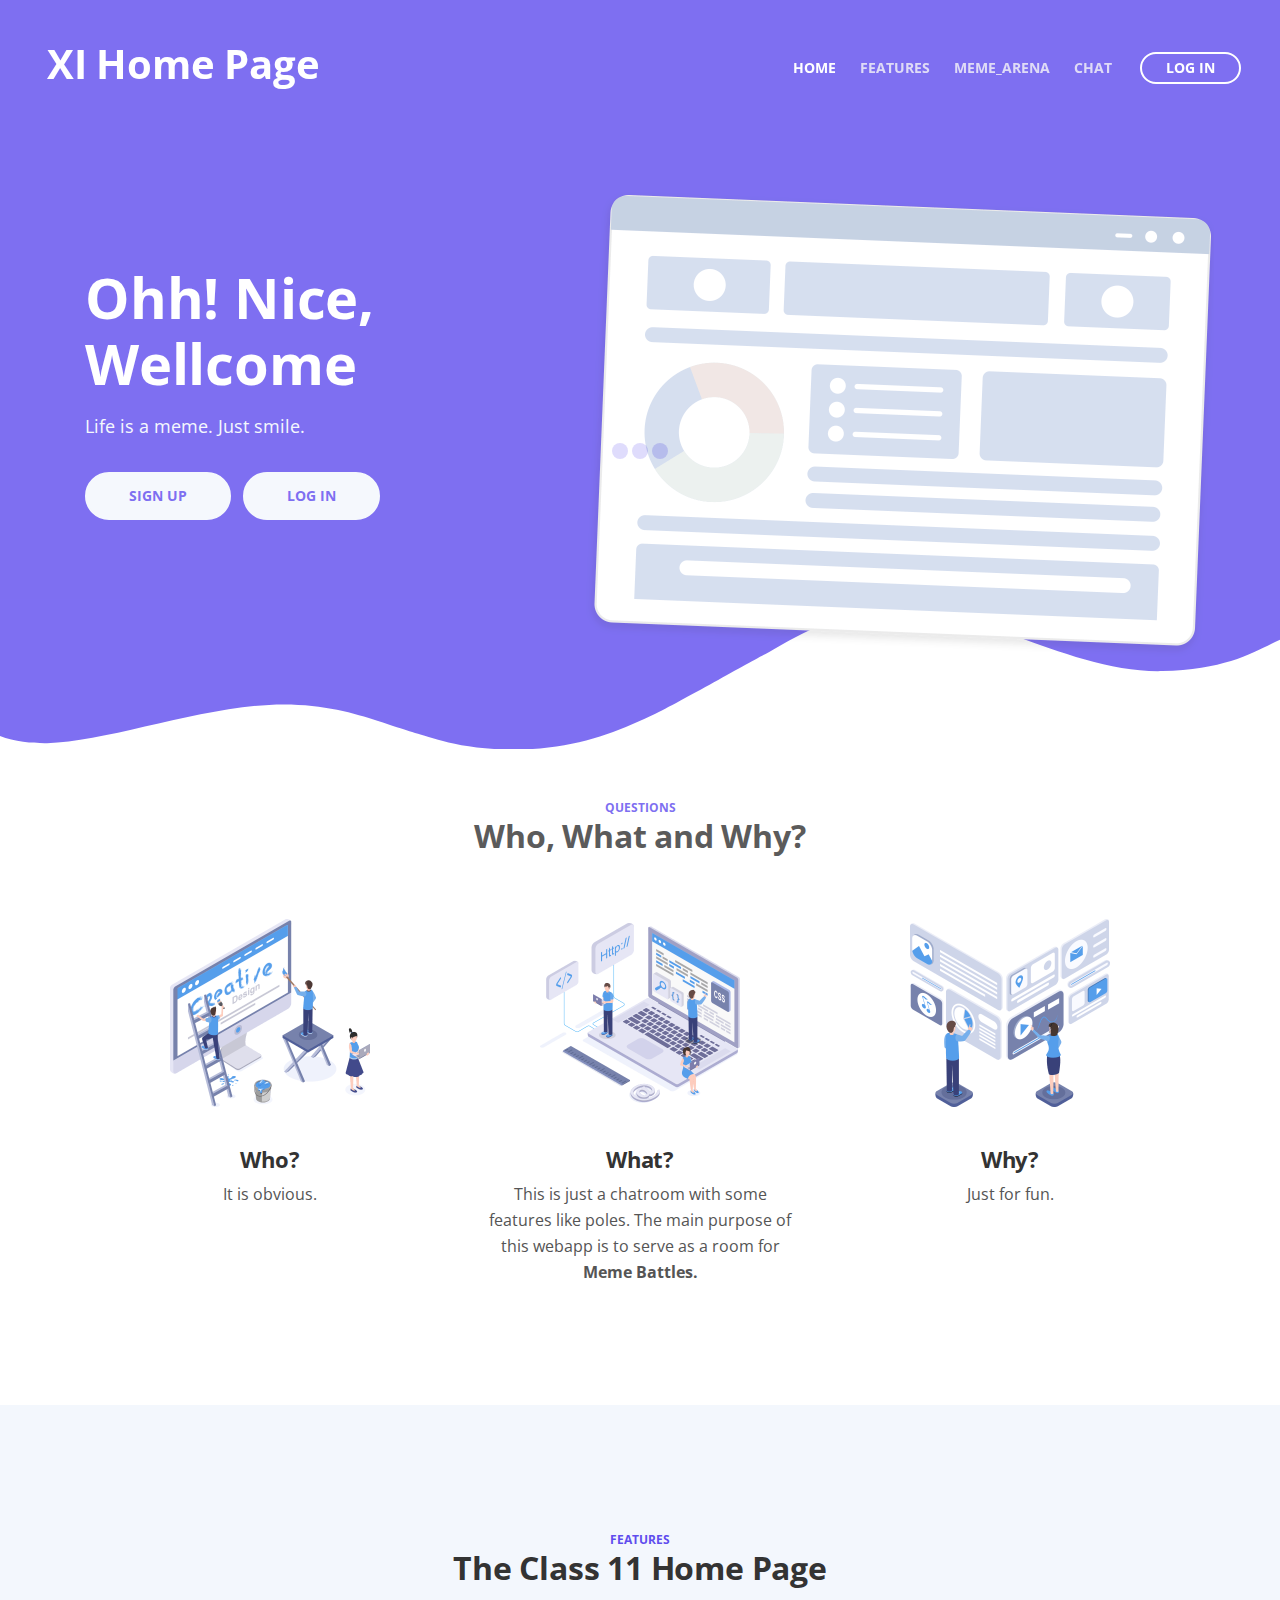
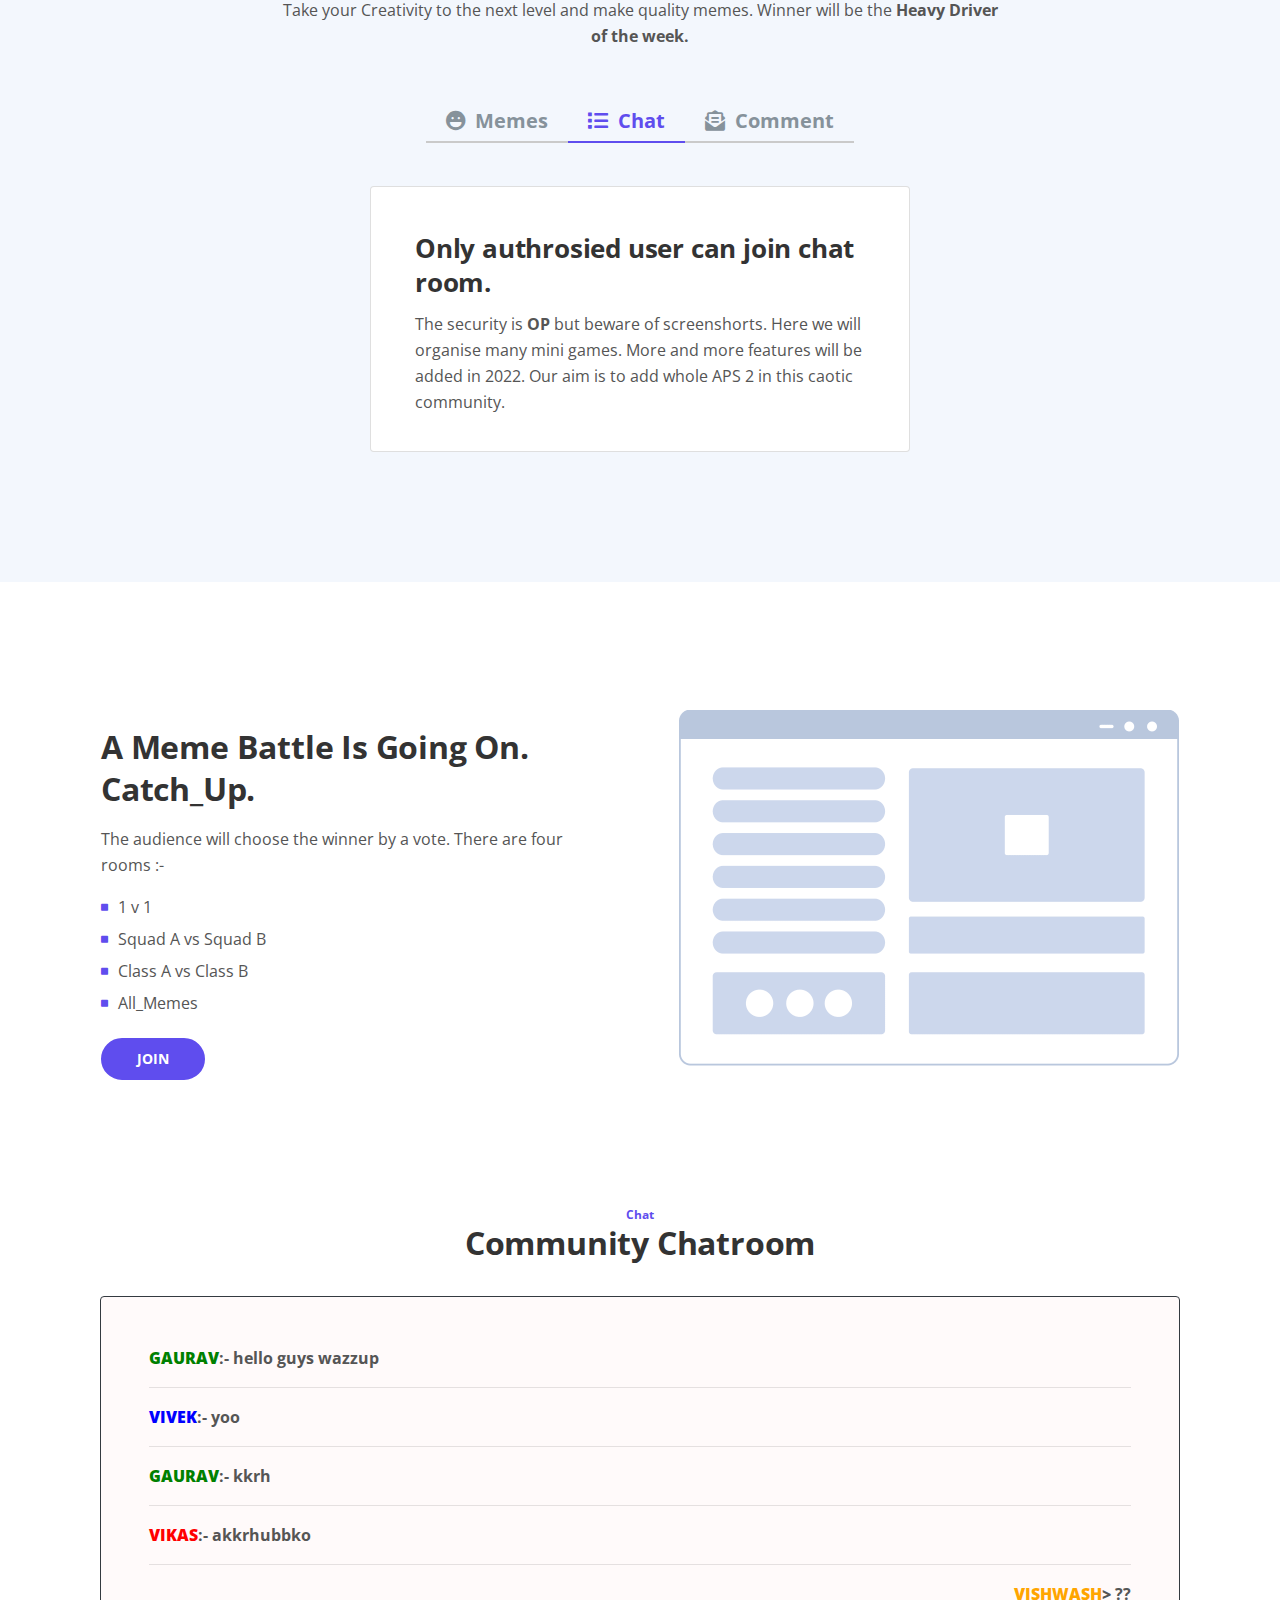
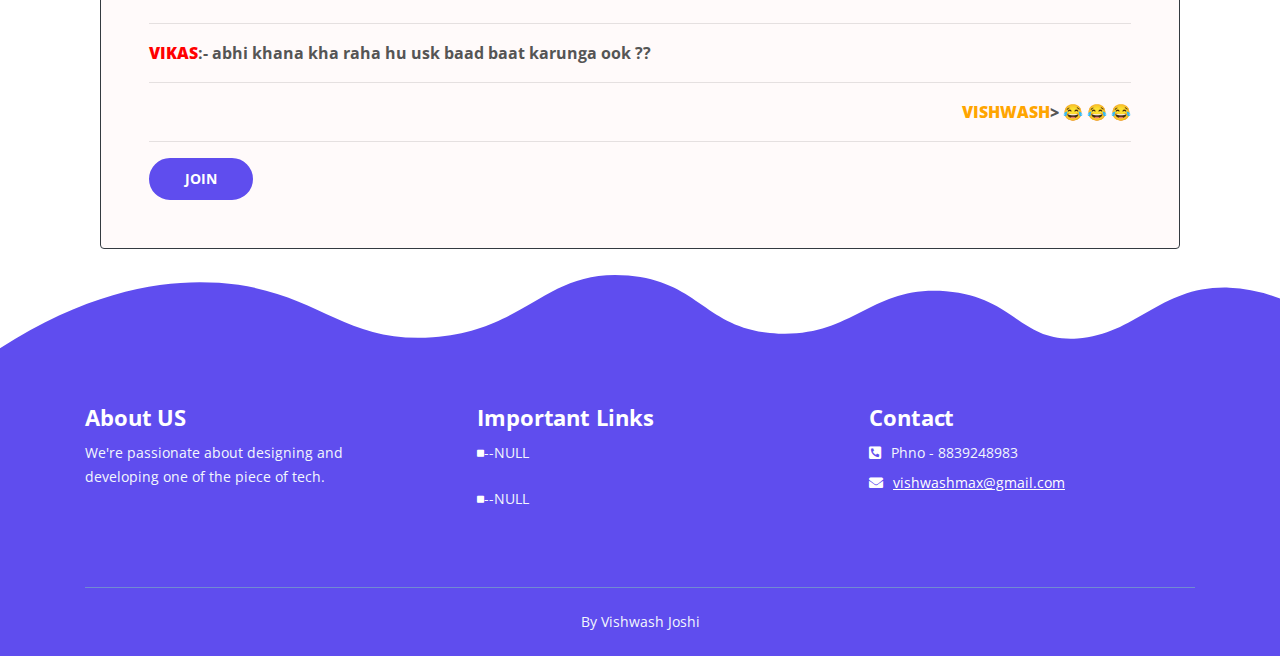
==== commit 29347a8c: "Update index.html" ====
--- a/index.html
+++ b/index.html
@@ -174,7 +174,7 @@
 
                     </ul>
                     <div class="tab-content" id="argoTabsContent">
-                        <div class="tab-pane fade show active" id="tab-1" role="tabpanel" aria-labelledby="tab-1">
+                        <div class="tab-pane fade " id="tab-1" role="tabpanel" aria-labelledby="tab-1">
                             <div class="row">
                                 <div class="col-lg-3">
                                 </div>
@@ -206,7 +206,7 @@
                             </div>
                         </div>
 
-                        <div class="tab-pane fade" id="tab-2" role="tabpanel" aria-labelledby="tab-2">
+                        <div class="tab-pane fade show active" id="tab-2" role="tabpanel" aria-labelledby="tab-2">
                             <div class="row">
                                 <div class="col-lg-3">
                                 </div>
@@ -216,7 +216,7 @@
 										<div class="card-body">
 													<div class="text-container">
 														<h3>Only authrosied user can join chat room.</h3>
-														<p>The security is <b>OP</b> but beware of screenshorts. [base64]</p>
+														<p>The security is <b>OP</b> but beware of screenshorts. Here we will organise many mini games. More and more features will be added in 2022. Our aim is to add whole APS 2 in this caotic community. </p>
 													</div>
 										</div>
 									</div>
@@ -234,7 +234,7 @@
 										<div class="card-body">
 													<div class="text-container">
 														<h3>Leave comment for users anonimusly.</h3>
-														<p>[base64]</p>
+														<p>Here users can leave a comment for each other without reveling their identity(hence it is so powerfull tool) and here users can rate other users on the bases of Friendly,TrustWorthy, etc factors.</p>
 
 													</div>
 										</div>
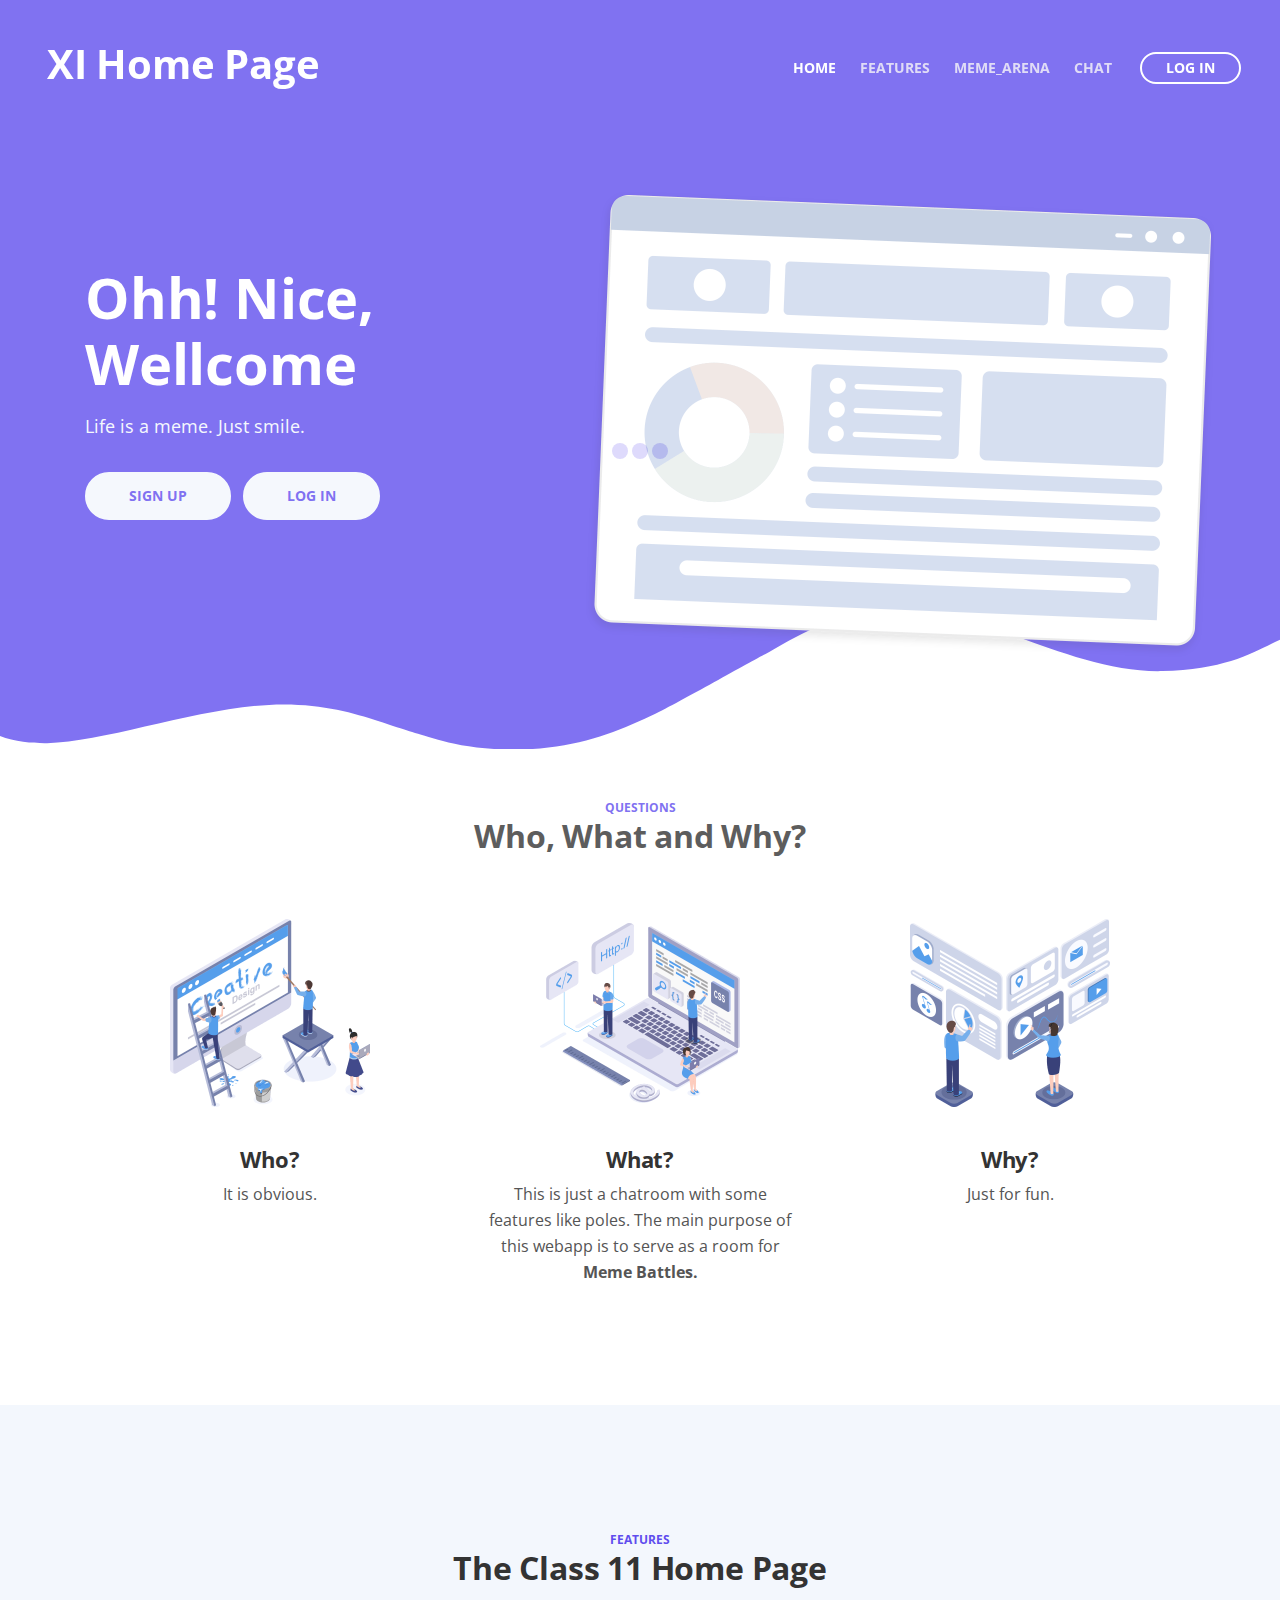
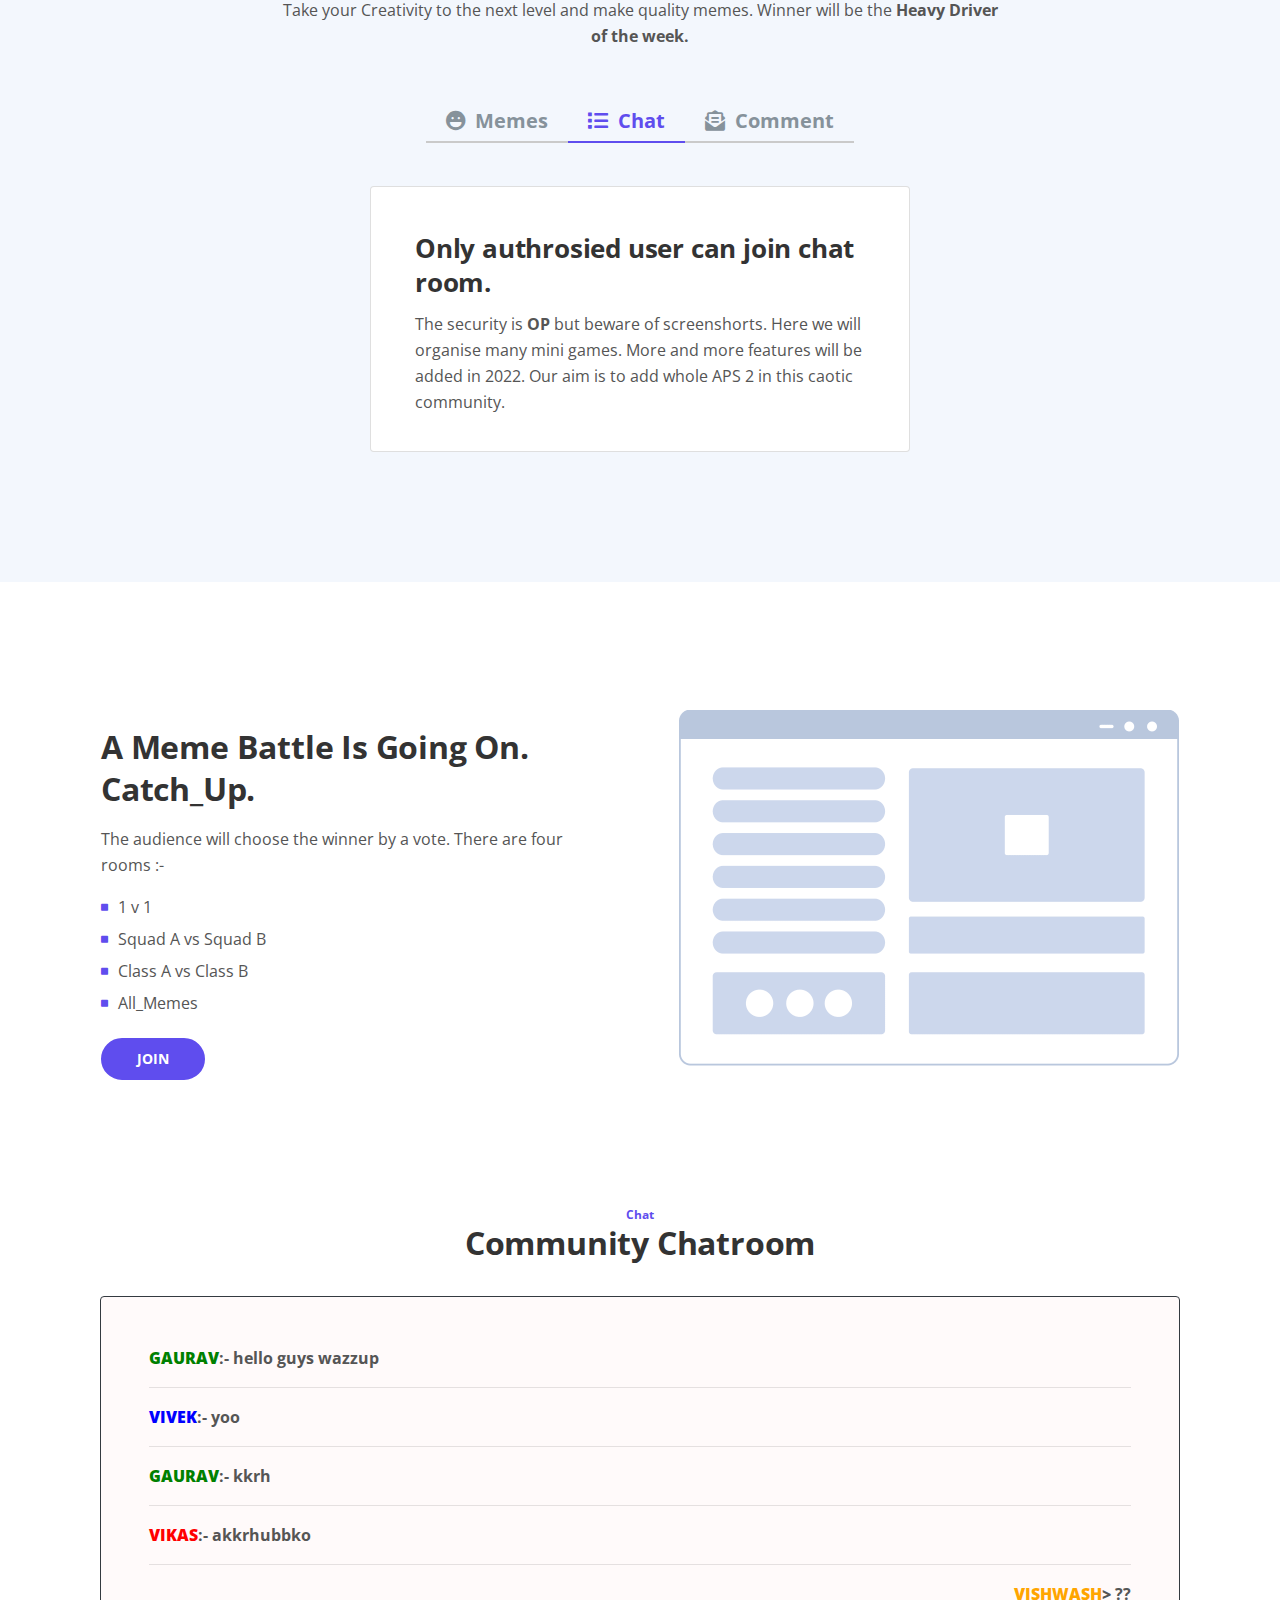
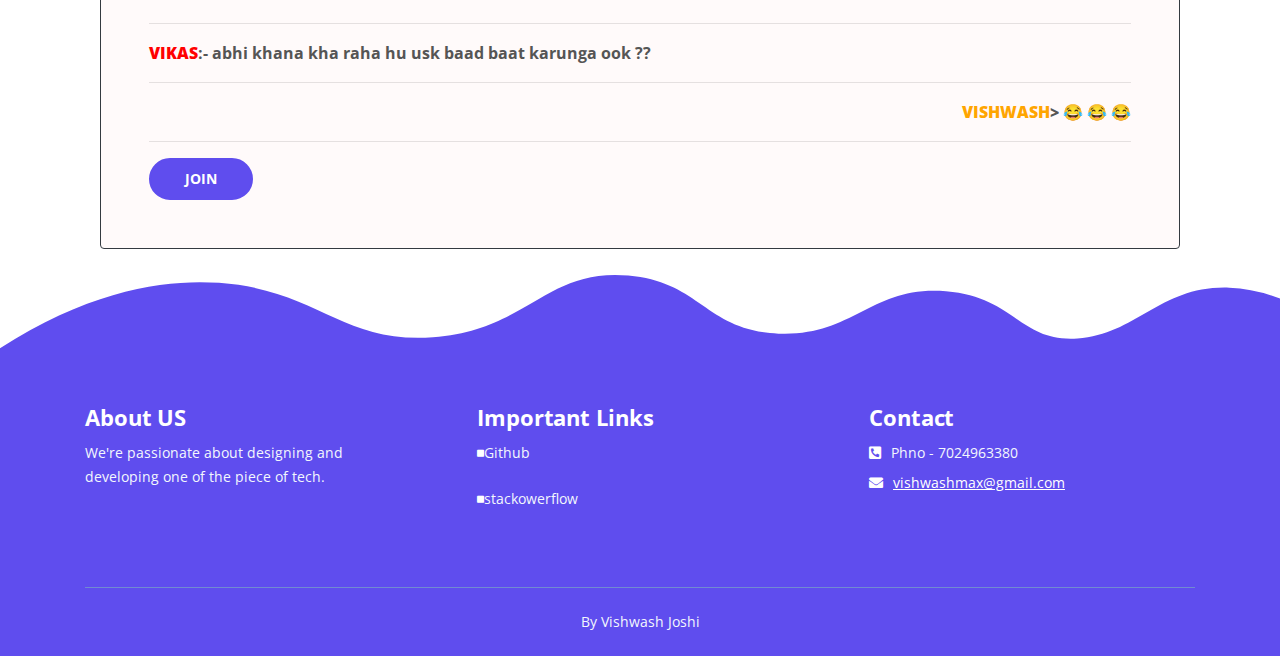
==== commit f490f6ec: "Update index.html" ====
--- a/index.html
+++ b/index.html
@@ -429,11 +429,11 @@
                         <ul class="list-unstyled li-space-lg p-small">
                             <li class="media">
                                 <i class="fas fa-square"></i>
-                                <p class="p-small">--NULL</p>
-                            </li>
-                            <li class="media">
-                                <i class="fas fa-square"></i>
-                                <p class="p-small">--NULL</p>
+                                <p class="p-small"> Github </p>
+                            </li>
+                            <li class="media">
+                                <i class="fas fa-square"></i>
+                                <p class="p-small"> stackowerflow </p>
                             </li>
                         </ul>
                     </div>
@@ -444,7 +444,7 @@
                         <ul class="list-unstyled li-space-lg p-small">
                             <li class="media">
                                 <i class="fas fa-phone-square-alt"></i>
-                                <div class="media-body">Phno - 8839248983</div>
+                                <div class="media-body">Phno - 7024963380</div>
                             </li>
                             <li class="media">
                                 <i class="fas fa-envelope"></i>
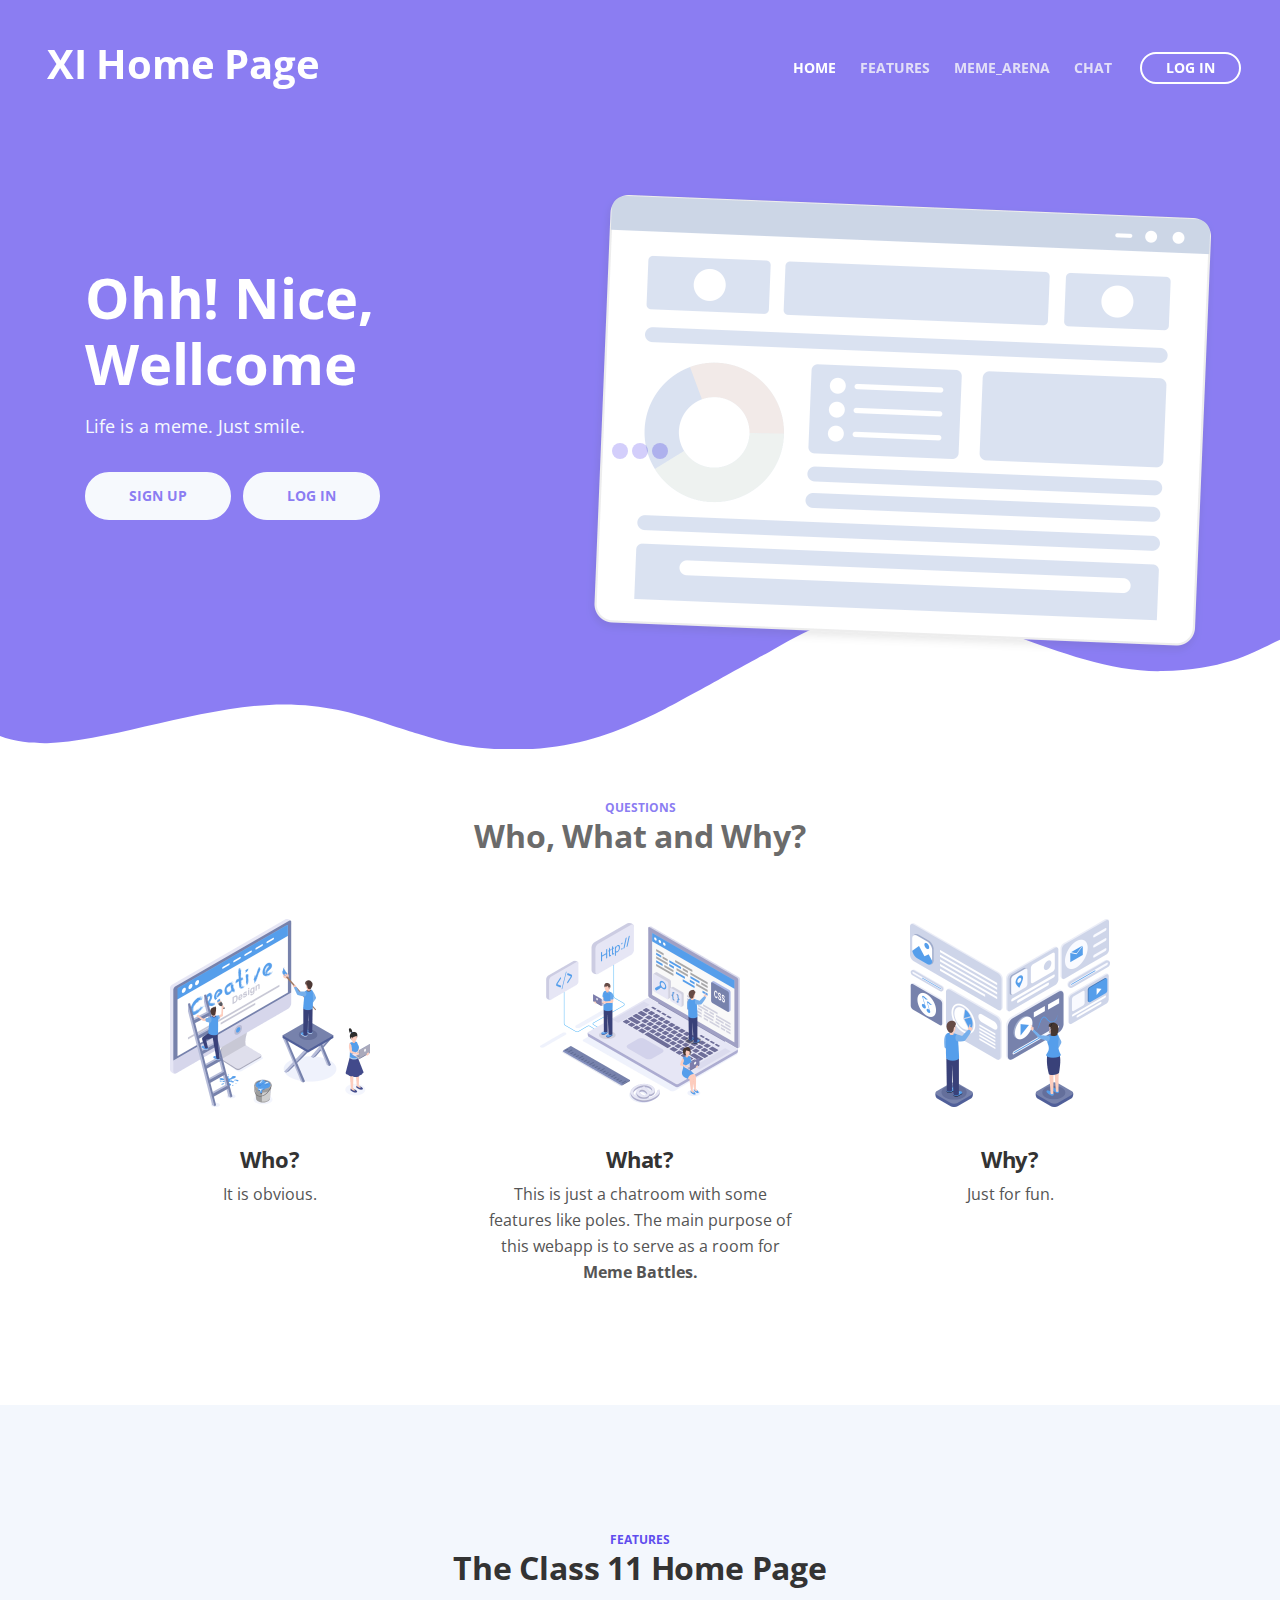
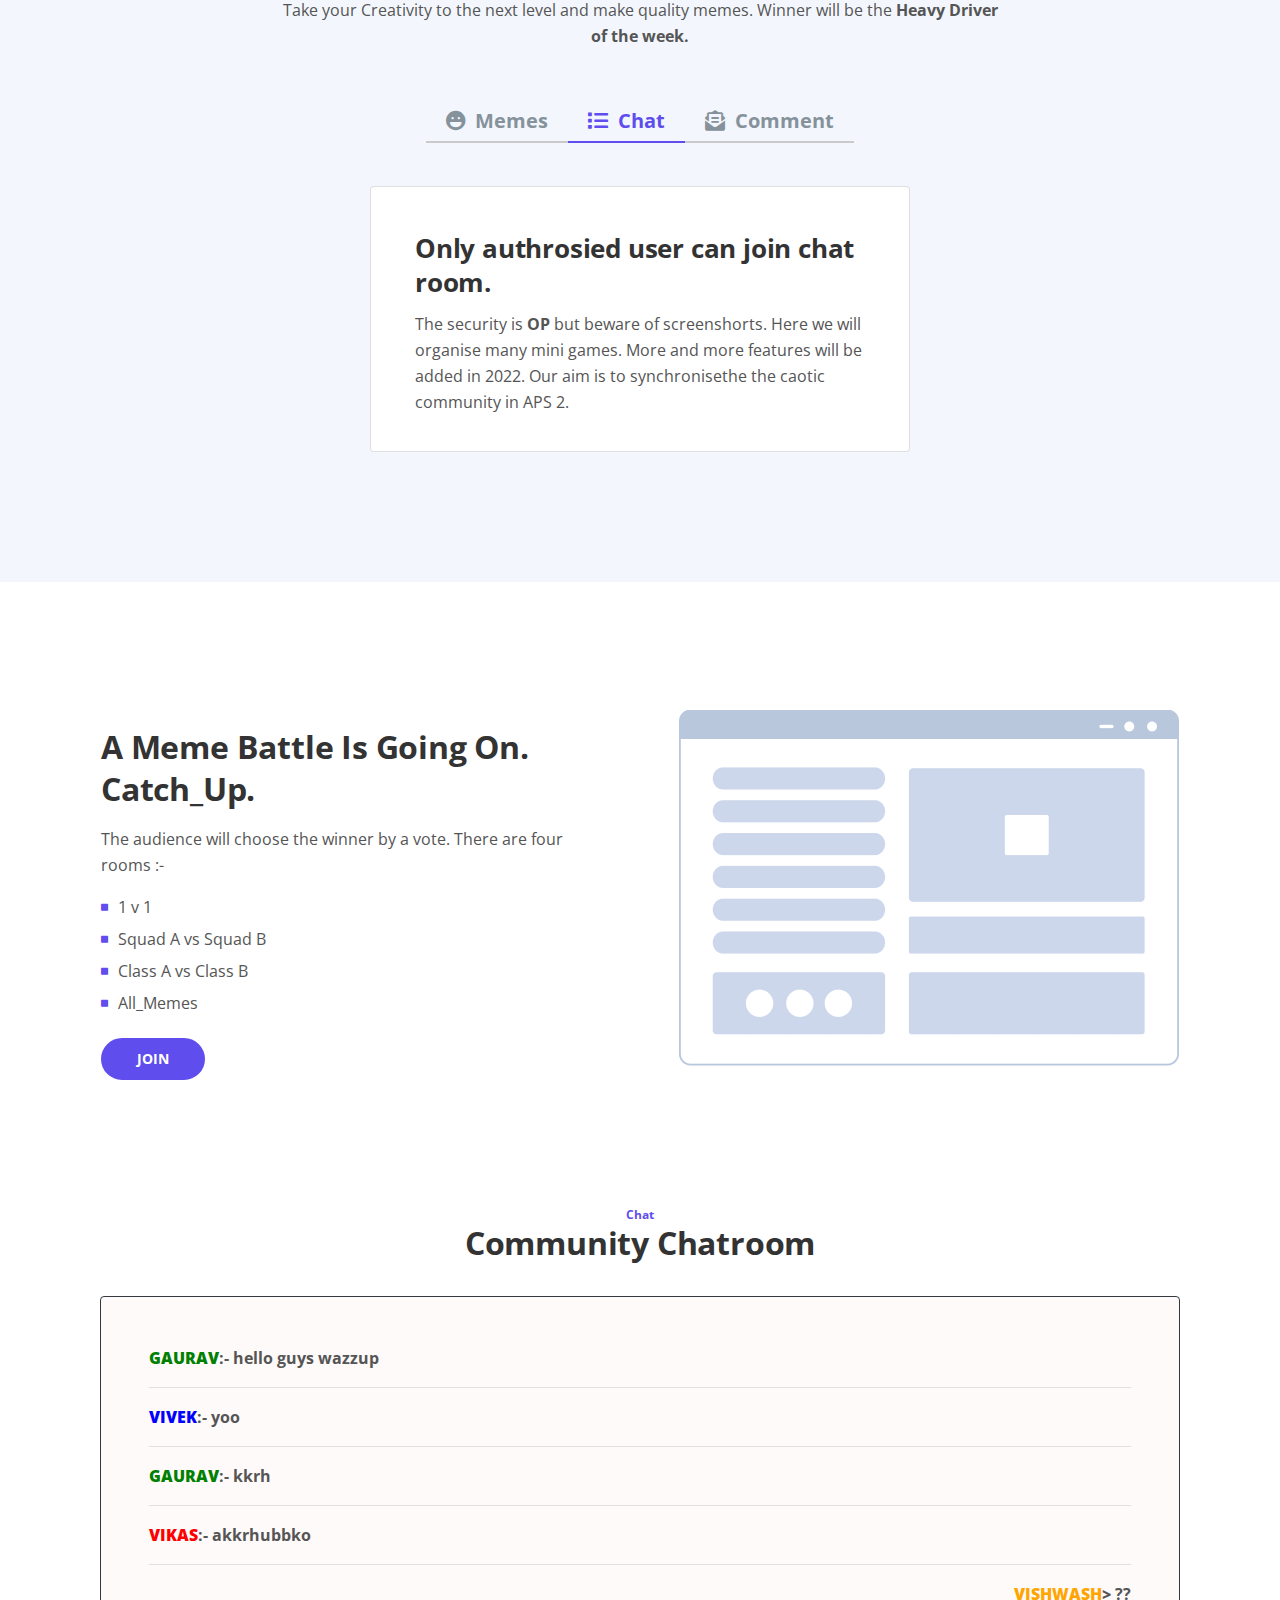
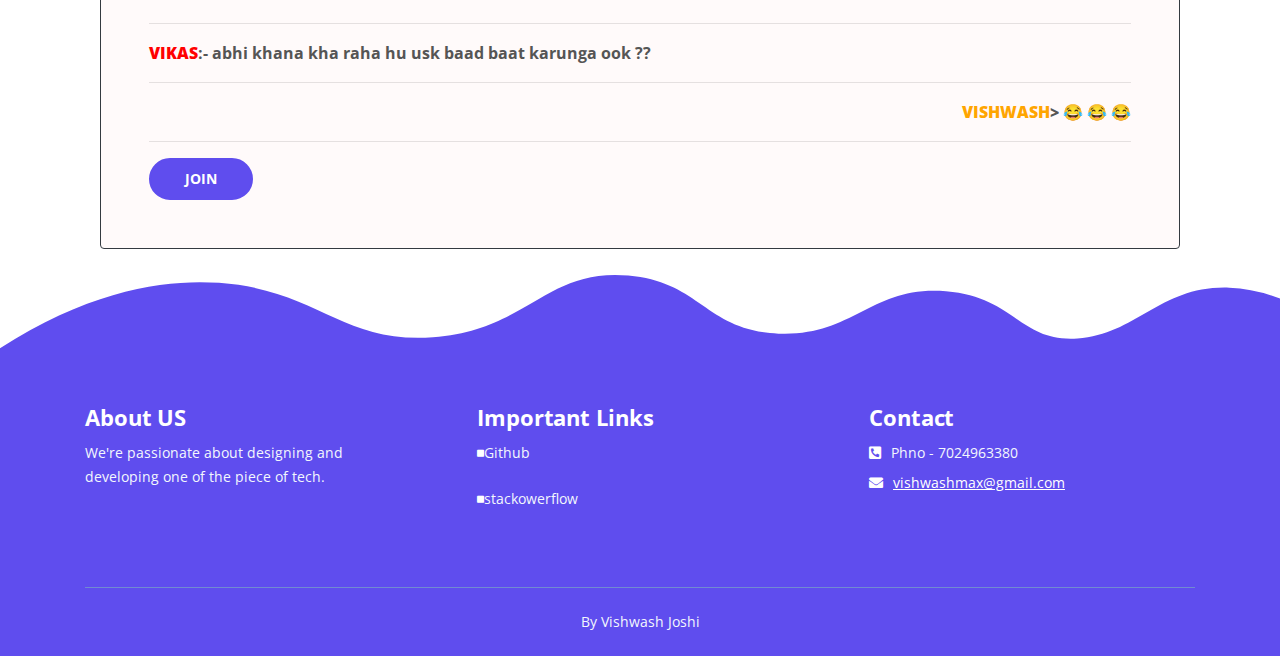
==== commit 365e7383: "Update index.html" ====
--- a/index.html
+++ b/index.html
@@ -216,7 +216,7 @@
 										<div class="card-body">
 													<div class="text-container">
 														<h3>Only authrosied user can join chat room.</h3>
-														<p>The security is <b>OP</b> but beware of screenshorts. Here we will organise many mini games. More and more features will be added in 2022. Our aim is to add whole APS 2 in this caotic community. </p>
+														<p>The security is <b>OP</b> but beware of screenshorts. Here we will organise many mini games. More and more features will be added in 2022. Our aim is to synchronisethe the caotic community in APS 2. </p>
 													</div>
 										</div>
 									</div>
